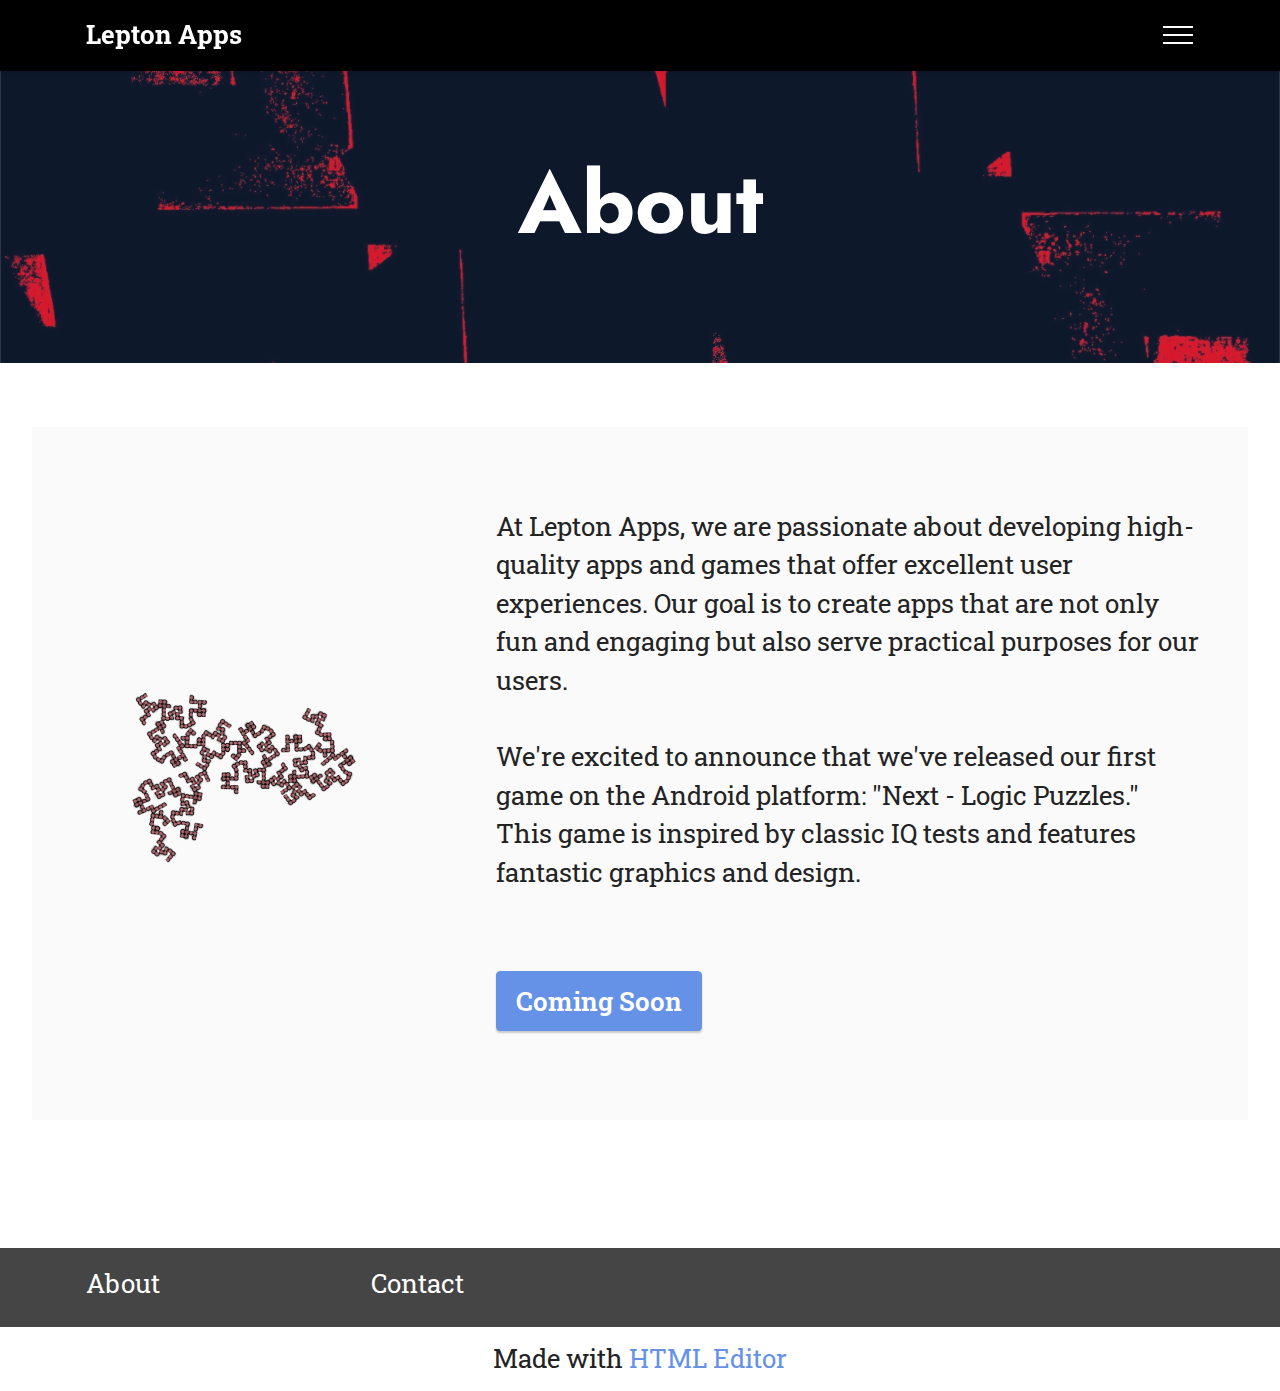
==== about.html @ db744148 "Initial commit" ====
<!DOCTYPE html>
<html  >
<head>
  <!-- Site made with Mobirise Website Builder v5.8.14, https://mobirise.com -->
  <meta charset="UTF-8">
  <meta http-equiv="X-UA-Compatible" content="IE=edge">
  <meta name="generator" content="Mobirise v5.8.14, mobirise.com">
  <meta name="viewport" content="width=device-width, initial-scale=1, minimum-scale=1">
  <link rel="shortcut icon" href="assets/images/logo5.png" type="image/x-icon">
  <meta name="description" content="">
  
  
  <title>About</title>
  <link rel="stylesheet" href="assets/bootstrap/css/bootstrap.min.css">
  <link rel="stylesheet" href="assets/bootstrap/css/bootstrap-grid.min.css">
  <link rel="stylesheet" href="assets/bootstrap/css/bootstrap-reboot.min.css">
  <link rel="stylesheet" href="assets/dropdown/css/style.css">
  <link rel="stylesheet" href="assets/socicon/css/styles.css">
  <link rel="stylesheet" href="assets/theme/css/style.css">
  <link rel="preload" href="https://fonts.googleapis.com/css?family=Jost:100,200,300,400,500,600,700,800,900,100i,200i,300i,400i,500i,600i,700i,800i,900i&display=swap" as="style" onload="this.onload=null;this.rel='stylesheet'">
  <noscript><link rel="stylesheet" href="https://fonts.googleapis.com/css?family=Jost:100,200,300,400,500,600,700,800,900,100i,200i,300i,400i,500i,600i,700i,800i,900i&display=swap"></noscript>
  <link rel="preload" href="https://fonts.googleapis.com/css?family=Roboto+Slab:100,200,300,400,500,600,700,800,900&display=swap" as="style" onload="this.onload=null;this.rel='stylesheet'">
  <noscript><link rel="stylesheet" href="https://fonts.googleapis.com/css?family=Roboto+Slab:100,200,300,400,500,600,700,800,900&display=swap"></noscript>
  <link rel="preload" as="style" href="assets/mobirise/css/mbr-additional.css"><link rel="stylesheet" href="assets/mobirise/css/mbr-additional.css" type="text/css">

  
  
  
</head>
<body>
  
  <section data-bs-version="5.1" class="menu menu3 cid-tK6rEUaPWR" once="menu" id="menu3-18">
    
    <nav class="navbar navbar-dropdown navbar-fixed-top collapsed">
        <div class="container">
            <div class="navbar-brand">
                
                <span class="navbar-caption-wrap"><a class="navbar-caption text-danger display-7" href="index.html">Lepton Apps</a></span>
            </div>
            <button class="navbar-toggler" type="button" data-toggle="collapse" data-bs-toggle="collapse" data-target="#navbarSupportedContent" data-bs-target="#navbarSupportedContent" aria-controls="navbarNavAltMarkup" aria-expanded="false" aria-label="Toggle navigation">
                <div class="hamburger">
                    <span></span>
                    <span></span>
                    <span></span>
                    <span></span>
                </div>
            </button>
            <div class="collapse navbar-collapse" id="navbarSupportedContent">
                <ul class="navbar-nav nav-dropdown nav-right" data-app-modern-menu="true"><li class="nav-item"><a class="nav-link link text-danger display-4" href="about.html">
                            About</a></li>
                    <li class="nav-item"><a class="nav-link link text-danger display-4" href="contact.html">Contact</a></li>
                    <li class="nav-item"><a class="nav-link link text-danger display-4" href="next-logic-puzzles.html">Games</a>
                    </li></ul>
                
                
            </div>
        </div>
    </nav>
</section>

<section data-bs-version="5.1" class="header6 cid-tK5ru2DeaJ" id="header6-a">

    

    
    <div class="mbr-overlay" style="opacity: 0.2; background-color: rgb(68, 121, 217);"></div>

    <div class="align-center container">
        <div class="row justify-content-center">
            <div class="col-12 col-lg-10">
                <h1 class="mbr-section-title mbr-fonts-style mbr-white mb-3 display-1"><strong>About</strong></h1>
                
                
                
            </div>
        </div>
    </div>
</section>

<section data-bs-version="5.1" class="features16 cid-tK5Ajx4sPH" id="features17-f">
    

    
    
    <div class="container-fluid">
        <div class="content-wrapper">
            <div class="row align-items-center">
                <div class="col-12 col-lg-4">
                    <div class="image-wrapper">
                        <img src="assets/images/about.png" alt="Mobirise Website Builder">
                    </div>
                </div>
                <div class="col-12 col-lg">
                    <div class="text-wrapper">
                        
                        <p class="mbr-text mbr-fonts-style mb-4 display-7">At Lepton Apps, we are passionate about developing high-quality apps and games that offer excellent user experiences. Our goal is to create apps that are not only fun and engaging but also serve practical purposes for our users.<br>
<br>We're excited to announce that we've released our first game on the Android platform: "Next - Logic Puzzles." This game is inspired by classic IQ tests and features fantastic graphics and design.<br><br></p>
                        <div class="mbr-section-btn mt-3"><a class="btn btn-primary display-7" href="http://google.com">Coming Soon</a></div>
                    </div>
                </div>
            </div>
        </div>
    </div>
</section>

<section data-bs-version="5.1" class="footer2 cid-tK5YlGeLdi" once="footers" id="footer2-12">

    

    
    
    <div class="container">
        <div class="row mbr-white">
            <div class="col-6 col-md-4 col-lg-3">
                <h5 class="mbr-section-subtitle mbr-fonts-style mb-2 display-7">
                    <strong><a href="about.html" class="text-danger">About</a></strong></h5>
                <ul class="list mbr-fonts-style display-4"></ul>
            </div>
            <div class="col-6 col-md-4 col-lg-3">
                <h5 class="mbr-section-subtitle mbr-fonts-style mb-2 display-7"><strong><a href="contact.html" class="text-danger">Contact</a></strong></h5>
                <ul class="list mbr-fonts-style display-4"></ul>
            </div>
            <div class="col-6 col-md-4 col-lg-3">
                <h5 class="mbr-section-subtitle mbr-fonts-style mb-2 display-7"></h5>
                <ul class="list mbr-fonts-style display-4">
                    <li class="mbr-text item-wrap"><br></li>
                </ul>
            </div>
            <div class="col-6 col-md-4 col-lg-3">
                <h5 class="mbr-section-subtitle mbr-fonts-style mb-2 display-7"></h5>
                <ul class="list mbr-fonts-style display-4"></ul>
            </div>
            
        </div>
    </div>
</section><section class="display-7" style="padding: 0;align-items: center;justify-content: center;flex-wrap: wrap;    align-content: center;display: flex;position: relative;height: 4rem;"><a href="https://mobiri.se/3050733" style="flex: 1 1;height: 4rem;position: absolute;width: 100%;z-index: 1;"><img alt="" style="height: 4rem;" src="[data-uri]"></a><p style="margin: 0;text-align: center;" class="display-7">Made with &#8204;</p><a style="z-index:1" href="https://mobirise.com/html-editor.html">HTML Editor</a></section><script src="assets/bootstrap/js/bootstrap.bundle.min.js"></script>  <script src="assets/smoothscroll/smooth-scroll.js"></script>  <script src="assets/ytplayer/index.js"></script>  <script src="assets/dropdown/js/navbar-dropdown.js"></script>  <script src="assets/theme/js/script.js"></script>  
  
  
</body>
</html>
---- assets/dropdown/css/style.css ----
.navbar-dropdown {
  left: 0;
  padding: 0;
  position: absolute;
  right: 0;
  top: 0;
  transition: all 0.45s ease;
  z-index: 1030;
  background: #282828; }
  .navbar-dropdown .navbar-logo {
    margin-right: 0.8rem;
    transition: margin 0.3s ease-in-out;
    vertical-align: middle; }
    .navbar-dropdown .navbar-logo img {
      height: 3.125rem;
      transition: all 0.3s ease-in-out; }
    .navbar-dropdown .navbar-logo.mbr-iconfont {
      font-size: 3.125rem;
      line-height: 3.125rem; }
  .navbar-dropdown .navbar-caption {
    font-weight: 700;
    white-space: normal;
    vertical-align: -4px;
    line-height: 3.125rem !important; }
    .navbar-dropdown .navbar-caption, .navbar-dropdown .navbar-caption:hover {
      color: inherit;
      text-decoration: none; }
  .navbar-dropdown .mbr-iconfont + .navbar-caption {
    vertical-align: -1px; }
  .navbar-dropdown.navbar-fixed-top {
    position: fixed; }
  .navbar-dropdown .navbar-brand span {
    vertical-align: -4px; }
  .navbar-dropdown.bg-color.transparent {
    background: none; }
  .navbar-dropdown.navbar-short .navbar-brand {
    padding: 0.625rem 0; }
    .navbar-dropdown.navbar-short .navbar-brand span {
      vertical-align: -1px; }
  .navbar-dropdown.navbar-short .navbar-caption {
    line-height: 2.375rem !important;
    vertical-align: -2px; }
  .navbar-dropdown.navbar-short .navbar-logo {
    margin-right: 0.5rem; }
    .navbar-dropdown.navbar-short .navbar-logo img {
      height: 2.375rem; }
    .navbar-dropdown.navbar-short .navbar-logo.mbr-iconfont {
      font-size: 2.375rem;
      line-height: 2.375rem; }
  .navbar-dropdown.navbar-short .mbr-table-cell {
    height: 3.625rem; }
  .navbar-dropdown .navbar-close {
    left: 0.6875rem;
    position: fixed;
    top: 0.75rem;
    z-index: 1000; }
  .navbar-dropdown .hamburger-icon {
    content: "";
    display: inline-block;
    vertical-align: middle;
    width: 16px;
    -webkit-box-shadow: 0 -6px 0 1px #282828,0 0 0 1px #282828,0 6px 0 1px #282828;
    -moz-box-shadow: 0 -6px 0 1px #282828,0 0 0 1px #282828,0 6px 0 1px #282828;
    box-shadow: 0 -6px 0 1px #282828,0 0 0 1px #282828,0 6px 0 1px #282828; }

.dropdown-menu .dropdown-toggle[data-toggle="dropdown-submenu"]::after {
  border-bottom: 0.35em solid transparent;
  border-left: 0.35em solid;
  border-right: 0;
  border-top: 0.35em solid transparent;
  margin-left: 0.3rem; }

.dropdown-menu .dropdown-item:focus {
  outline: 0; }

.nav-dropdown {
  font-size: 0.75rem;
  font-weight: 500;
  height: auto !important; }
  .nav-dropdown .nav-btn {
    padding-left: 1rem; }
  .nav-dropdown .link {
    margin: .667em 1.667em;
    font-weight: 500;
    padding: 0;
    transition: color .2s ease-in-out; }
    .nav-dropdown .link.dropdown-toggle {
      margin-right: 2.583em; }
      .nav-dropdown .link.dropdown-toggle::after {
        margin-left: .25rem;
        border-top: 0.35em solid;
        border-right: 0.35em solid transparent;
        border-left: 0.35em solid transparent;
        border-bottom: 0; }
      .nav-dropdown .link.dropdown-toggle[aria-expanded="true"] {
        margin: 0;
        padding: 0.667em 3.263em  0.667em 1.667em; }
  .nav-dropdown .link::after,
  .nav-dropdown .dropdown-item::after {
    color: inherit; }
  .nav-dropdown .btn {
    font-size: 0.75rem;
    font-weight: 700;
    letter-spacing: 0;
    margin-bottom: 0;
    padding-left: 1.25rem;
    padding-right: 1.25rem; }
  .nav-dropdown .dropdown-menu {
    border-radius: 0;
    border: 0;
    left: 0;
    margin: 0;
    padding-bottom: 1.25rem;
    padding-top: 1.25rem;
    position: relative; }
  .nav-dropdown .dropdown-submenu {
    margin-left: 0.125rem;
    top: 0; }
  .nav-dropdown .dropdown-item {
    font-weight: 500;
    line-height: 2;
    padding: 0.3846em 4.615em 0.3846em 1.5385em;
    position: relative;
    transition: color .2s ease-in-out, background-color .2s ease-in-out; }
    .nav-dropdown .dropdown-item::after {
      margin-top: -0.3077em;
      position: absolute;
      right: 1.1538em;
      top: 50%; }
    .nav-dropdown .dropdown-item:focus, .nav-dropdown .dropdown-item:hover {
      background: none; }

@media (max-width: 767px) {
  .nav-dropdown.navbar-toggleable-sm {
    bottom: 0;
    display: none;
    left: 0;
    overflow-x: hidden;
    position: fixed;
    top: 0;
    transform: translateX(-100%);
    -ms-transform: translateX(-100%);
    -webkit-transform: translateX(-100%);
    width: 18.75rem;
    z-index: 999; } }
.nav-dropdown.navbar-toggleable-xl {
  bottom: 0;
  display: none;
  left: 0;
  overflow-x: hidden;
  position: fixed;
  top: 0;
  transform: translateX(-100%);
  -ms-transform: translateX(-100%);
  -webkit-transform: translateX(-100%);
  width: 18.75rem;
  z-index: 999; }

.nav-dropdown-sm {
  display: block !important;
  overflow-x: hidden;
  overflow: auto;
  padding-top: 3.875rem; }
  .nav-dropdown-sm::after {
    content: "";
    display: block;
    height: 3rem;
    width: 100%; }
  .nav-dropdown-sm.collapse.in ~ .navbar-close {
    display: block !important; }
  .nav-dropdown-sm.collapsing, .nav-dropdown-sm.collapse.in {
    transform: translateX(0);
    -ms-transform: translateX(0);
    -webkit-transform: translateX(0);
    transition: all 0.25s ease-out;
    -webkit-transition: all 0.25s ease-out;
    background: #282828; }
  .nav-dropdown-sm.collapsing[aria-expanded="false"] {
    transform: translateX(-100%);
    -ms-transform: translateX(-100%);
    -webkit-transform: translateX(-100%); }
  .nav-dropdown-sm .nav-item {
    display: block;
    margin-left: 0 !important;
    padding-left: 0; }
  .nav-dropdown-sm .link,
  .nav-dropdown-sm .dropdown-item {
    border-top: 1px dotted rgba(255, 255, 255, 0.1);
    font-size: 0.8125rem;
    line-height: 1.6;
    margin: 0 !important;
    padding: 0.875rem 2.4rem 0.875rem 1.5625rem !important;
    position: relative;
    white-space: normal; }
    .nav-dropdown-sm .link:focus, .nav-dropdown-sm .link:hover,
    .nav-dropdown-sm .dropdown-item:focus,
    .nav-dropdown-sm .dropdown-item:hover {
      background: rgba(0, 0, 0, 0.2) !important;
      color: #c0a375; }
  .nav-dropdown-sm .nav-btn {
    position: relative;
    padding: 1.5625rem 1.5625rem 0 1.5625rem; }
    .nav-dropdown-sm .nav-btn::before {
      border-top: 1px dotted rgba(255, 255, 255, 0.1);
      content: "";
      left: 0;
      position: absolute;
      top: 0;
      width: 100%; }
    .nav-dropdown-sm .nav-btn + .nav-btn {
      padding-top: 0.625rem; }
      .nav-dropdown-sm .nav-btn + .nav-btn::before {
        display: none; }
  .nav-dropdown-sm .btn {
    padding: 0.625rem 0; }
  .nav-dropdown-sm .dropdown-toggle[data-toggle="dropdown-submenu"]::after {
    margin-left: .25rem;
    border-top: 0.35em solid;
    border-right: 0.35em solid transparent;
    border-left: 0.35em solid transparent;
    border-bottom: 0; }
  .nav-dropdown-sm .dropdown-toggle[data-toggle="dropdown-submenu"][aria-expanded="true"]::after {
    border-top: 0;
    border-right: 0.35em solid transparent;
    border-left: 0.35em solid transparent;
    border-bottom: 0.35em solid; }
  .nav-dropdown-sm .dropdown-menu {
    margin: 0;
    padding: 0;
    position: relative;
    top: 0;
    left: 0;
    width: 100%;
    border: 0;
    float: none;
    border-radius: 0;
    background: none; }
  .nav-dropdown-sm .dropdown-submenu {
    left: 100%;
    margin-left: 0.125rem;
    margin-top: -1.25rem;
    top: 0; }

.navbar-toggleable-sm .nav-dropdown .dropdown-menu {
  position: absolute; }

.navbar-toggleable-sm .nav-dropdown .dropdown-submenu {
  left: 100%;
  margin-left: 0.125rem;
  margin-top: -1.25rem;
  top: 0; }

.navbar-toggleable-sm.opened .nav-dropdown .dropdown-menu {
  position: relative; }

.navbar-toggleable-sm.opened .nav-dropdown .dropdown-submenu {
  left: 0;
  margin-left: 00rem;
  margin-top: 0rem;
  top: 0; }

.is-builder .nav-dropdown.collapsing {
  transition: none !important; }
---- assets/socicon/css/styles.css ----
@charset "UTF-8";

@font-face {
  font-family: 'Socicon';
  src:  url('../fonts/socicon.eot');
  src:  url('../fonts/socicon.eot?#iefix') format('embedded-opentype'),
    url('../fonts/socicon.woff2') format('woff2'),
    url('../fonts/socicon.ttf') format('truetype'),
    url('../fonts/socicon.woff') format('woff'),
    url('../fonts/socicon.svg#socicon') format('svg');
  font-weight: normal;
  font-style: normal;
  font-display: swap;
}

[data-icon]:before {
  font-family: "socicon" !important;
  content: attr(data-icon);
  font-style: normal !important;
  font-weight: normal !important;
  font-variant: normal !important;
  text-transform: none !important;
  speak: none;
  line-height: 1;
  -webkit-font-smoothing: antialiased;
  -moz-osx-font-smoothing: grayscale;
}

[class^="socicon-"], [class*=" socicon-"] {
  /* use !important to prevent issues with browser extensions that change fonts */
  font-family: 'Socicon' !important;
  speak: none;
  font-style: normal;
  font-weight: normal;
  font-variant: normal;
  text-transform: none;
  line-height: 1;

  /* Better Font Rendering =========== */
  -webkit-font-smoothing: antialiased;
  -moz-osx-font-smoothing: grayscale;
}

.socicon-eitaa:before {
  content: "\e97c";
}
.socicon-soroush:before {
  content: "\e97d";
}
.socicon-bale:before {
  content: "\e97e";
}
.socicon-zazzle:before {
  content: "\e97b";
}
.socicon-society6:before {
  content: "\e97a";
}
.socicon-redbubble:before {
  content: "\e979";
}
.socicon-avvo:before {
  content: "\e978";
}
.socicon-stitcher:before {
  content: "\e977";
}
.socicon-googlehangouts:before {
  content: "\e974";
}
.socicon-dlive:before {
  content: "\e975";
}
.socicon-vsco:before {
  content: "\e976";
}
.socicon-flipboard:before {
  content: "\e973";
}
.socicon-ubuntu:before {
  content: "\e958";
}
.socicon-artstation:before {
  content: "\e959";
}
.socicon-invision:before {
  content: "\e95a";
}
.socicon-torial:before {
  content: "\e95b";
}
.socicon-collectorz:before {
  content: "\e95c";
}
.socicon-seenthis:before {
  content: "\e95d";
}
.socicon-googleplaymusic:before {
  content: "\e95e";
}
.socicon-debian:before {
  content: "\e95f";
}
.socicon-filmfreeway:before {
  content: "\e960";
}
.socicon-gnome:before {
  content: "\e961";
}
.socicon-itchio:before {
  content: "\e962";
}
.socicon-jamendo:before {
  content: "\e963";
}
.socicon-mix:before {
  content: "\e964";
}
.socicon-sharepoint:before {
  content: "\e965";
}
.socicon-tinder:before {
  content: "\e966";
}
.socicon-windguru:before {
  content: "\e967";
}
.socicon-cdbaby:before {
  content: "\e968";
}
.socicon-elementaryos:before {
  content: "\e969";
}
.socicon-stage32:before {
  content: "\e96a";
}
.socicon-tiktok:before {
  content: "\e96b";
}
.socicon-gitter:before {
  content: "\e96c";
}
.socicon-letterboxd:before {
  content: "\e96d";
}
.socicon-threema:before {
  content: "\e96e";
}
.socicon-splice:before {
  content: "\e96f";
}
.socicon-metapop:before {
  content: "\e970";
}
.socicon-naver:before {
  content: "\e971";
}
.socicon-remote:before {
  content: "\e972";
}
.socicon-internet:before {
  content: "\e957";
}
.socicon-moddb:before {
  content: "\e94b";
}
.socicon-indiedb:before {
  content: "\e94c";
}
.socicon-traxsource:before {
  content: "\e94d";
}
.socicon-gamefor:before {
  content: "\e94e";
}
.socicon-pixiv:before {
  content: "\e94f";
}
.socicon-myanimelist:before {
  content: "\e950";
}
.socicon-blackberry:before {
  content: "\e951";
}
.socicon-wickr:before {
  content: "\e952";
}
.socicon-spip:before {
  content: "\e953";
}
.socicon-napster:before {
  content: "\e954";
}
.socicon-beatport:before {
  content: "\e955";
}
.socicon-hackerone:before {
  content: "\e956";
}
.socicon-hackernews:before {
  content: "\e946";
}
.socicon-smashwords:before {
  content: "\e947";
}
.socicon-kobo:before {
  content: "\e948";
}
.socicon-bookbub:before {
  content: "\e949";
}
.socicon-mailru:before {
  content: "\e94a";
}
.socicon-gitlab:before {
  content: "\e945";
}
.socicon-instructables:before {
  content: "\e944";
}
.socicon-portfolio:before {
  content: "\e943";
}
.socicon-codered:before {
  content: "\e940";
}
.socicon-origin:before {
  content: "\e941";
}
.socicon-nextdoor:before {
  content: "\e942";
}
.socicon-udemy:before {
  content: "\e93f";
}
.socicon-livemaster:before {
  content: "\e93e";
}
.socicon-crunchbase:before {
  content: "\e93b";
}
.socicon-homefy:before {
  content: "\e93c";
}
.socicon-calendly:before {
  content: "\e93d";
}
.socicon-realtor:before {
  content: "\e90f";
}
.socicon-tidal:before {
  content: "\e910";
}
.socicon-qobuz:before {
  content: "\e911";
}
.socicon-natgeo:before {
  content: "\e912";
}
.socicon-mastodon:before {
  content: "\e913";
}
.socicon-unsplash:before {
  content: "\e914";
}
.socicon-homeadvisor:before {
  content: "\e915";
}
.socicon-angieslist:before {
  content: "\e916";
}
.socicon-codepen:before {
  content: "\e917";
}
.socicon-slack:before {
  content: "\e918";
}
.socicon-openaigym:before {
  content: "\e919";
}
.socicon-logmein:before {
  content: "\e91a";
}
.socicon-fiverr:before {
  content: "\e91b";
}
.socicon-gotomeeting:before {
  content: "\e91c";
}
.socicon-aliexpress:before {
  content: "\e91d";
}
.socicon-guru:before {
  content: "\e91e";
}
.socicon-appstore:before {
  content: "\e91f";
}
.socicon-homes:before {
  content: "\e920";
}
.socicon-zoom:before {
  content: "\e921";
}
.socicon-alibaba:before {
  content: "\e922";
}
.socicon-craigslist:before {
  content: "\e923";
}
.socicon-wix:before {
  content: "\e924";
}
.socicon-redfin:before {
  content: "\e925";
}
.socicon-googlecalendar:before {
  content: "\e926";
}
.socicon-shopify:before {
  content: "\e927";
}
.socicon-freelancer:before {
  content: "\e928";
}
.socicon-seedrs:before {
  content: "\e929";
}
.socicon-bing:before {
  content: "\e92a";
}
.socicon-doodle:before {
  content: "\e92b";
}
.socicon-bonanza:before {
  content: "\e92c";
}
.socicon-squarespace:before {
  content: "\e92d";
}
.socicon-toptal:before {
  content: "\e92e";
}
.socicon-gust:before {
  content: "\e92f";
}
.socicon-ask:before {
  content: "\e930";
}
.socicon-trulia:before {
  content: "\e931";
}
.socicon-loomly:before {
  content: "\e932";
}
.socicon-ghost:before {
  content: "\e933";
}
.socicon-upwork:before {
  content: "\e934";
}
.socicon-fundable:before {
  content: "\e935";
}
.socicon-booking:before {
  content: "\e936";
}
.socicon-googlemaps:before {
  content: "\e937";
}
.socicon-zillow:before {
  content: "\e938";
}
.socicon-niconico:before {
  content: "\e939";
}
.socicon-toneden:before {
  content: "\e93a";
}
.socicon-augment:before {
  content: "\e908";
}
.socicon-bitbucket:before {
  content: "\e909";
}
.socicon-fyuse:before {
  content: "\e90a";
}
.socicon-yt-gaming:before {
  content: "\e90b";
}
.socicon-sketchfab:before {
  content: "\e90c";
}
.socicon-mobcrush:before {
  content: "\e90d";
}
.socicon-microsoft:before {
  content: "\e90e";
}
.socicon-pandora:before {
  content: "\e907";
}
.socicon-messenger:before {
  content: "\e906";
}
.socicon-gamewisp:before {
  content: "\e905";
}
.socicon-bloglovin:before {
  content: "\e904";
}
.socicon-tunein:before {
  content: "\e903";
}
.socicon-gamejolt:before {
  content: "\e901";
}
.socicon-trello:before {
  content: "\e902";
}
.socicon-spreadshirt:before {
  content: "\e900";
}
.socicon-500px:before {
  content: "\e000";
}
.socicon-8tracks:before {
  content: "\e001";
}
.socicon-airbnb:before {
  content: "\e002";
}
.socicon-alliance:before {
  content: "\e003";
}
.socicon-amazon:before {
  content: "\e004";
}
.socicon-amplement:before {
  content: "\e005";
}
.socicon-android:before {
  content: "\e006";
}
.socicon-angellist:before {
  content: "\e007";
}
.socicon-apple:before {
  content: "\e008";
}
.socicon-appnet:before {
  content: "\e009";
}
.socicon-baidu:before {
  content: "\e00a";
}
.socicon-bandcamp:before {
  content: "\e00b";
}
.socicon-battlenet:before {
  content: "\e00c";
}
.socicon-mixer:before {
  content: "\e00d";
}
.socicon-bebee:before {
  content: "\e00e";
}
.socicon-bebo:before {
  content: "\e00f";
}
.socicon-behance:before {
  content: "\e010";
}
.socicon-blizzard:before {
  content: "\e011";
}
.socicon-blogger:before {
  content: "\e012";
}
.socicon-buffer:before {
  content: "\e013";
}
.socicon-chrome:before {
  content: "\e014";
}
.socicon-coderwall:before {
  content: "\e015";
}
.socicon-curse:before {
  content: "\e016";
}
.socicon-dailymotion:before {
  content: "\e017";
}
.socicon-deezer:before {
  content: "\e018";
}
.socicon-delicious:before {
  content: "\e019";
}
.socicon-deviantart:before {
  content: "\e01a";
}
.socicon-diablo:before {
  content: "\e01b";
}
.socicon-digg:before {
  content: "\e01c";
}
.socicon-discord:before {
  content: "\e01d";
}
.socicon-disqus:before {
  content: "\e01e";
}
.socicon-douban:before {
  content: "\e01f";
}
.socicon-draugiem:before {
  content: "\e020";
}
.socicon-dribbble:before {
  content: "\e021";
}
.socicon-drupal:before {
  content: "\e022";
}
.socicon-ebay:before {
  content: "\e023";
}
.socicon-ello:before {
  content: "\e024";
}
.socicon-endomodo:before {
  content: "\e025";
}
.socicon-envato:before {
  content: "\e026";
}
.socicon-etsy:before {
  content: "\e027";
}
.socicon-facebook:before {
  content: "\e028";
}
.socicon-feedburner:before {
  content: "\e029";
}
.socicon-filmweb:before {
  content: "\e02a";
}
.socicon-firefox:before {
  content: "\e02b";
}
.socicon-flattr:before {
  content: "\e02c";
}
.socicon-flickr:before {
  content: "\e02d";
}
.socicon-formulr:before {
  content: "\e02e";
}
.socicon-forrst:before {
  content: "\e02f";
}
.socicon-foursquare:before {
  content: "\e030";
}
.socicon-friendfeed:before {
  content: "\e031";
}
.socicon-github:before {
  content: "\e032";
}
.socicon-goodreads:before {
  content: "\e033";
}
.socicon-google:before {
  content: "\e034";
}
.socicon-googlescholar:before {
  content: "\e035";
}
.socicon-googlegroups:before {
  content: "\e036";
}
.socicon-googlephotos:before {
  content: "\e037";
}
.socicon-googleplus:before {
  content: "\e038";
}
.socicon-grooveshark:before {
  content: "\e039";
}
.socicon-hackerrank:before {
  content: "\e03a";
}
.socicon-hearthstone:before {
  content: "\e03b";
}
.socicon-hellocoton:before {
  content: "\e03c";
}
.socicon-heroes:before {
  content: "\e03d";
}
.socicon-smashcast:before {
  content: "\e03e";
}
.socicon-horde:before {
  content: "\e03f";
}
.socicon-houzz:before {
  content: "\e040";
}
.socicon-icq:before {
  content: "\e041";
}
.socicon-identica:before {
  content: "\e042";
}
.socicon-imdb:before {
  content: "\e043";
}
.socicon-instagram:before {
  content: "\e044";
}
.socicon-issuu:before {
  content: "\e045";
}
.socicon-istock:before {
  content: "\e046";
}
.socicon-itunes:before {
  content: "\e047";
}
.socicon-keybase:before {
  content: "\e048";
}
.socicon-lanyrd:before {
  content: "\e049";
}
.socicon-lastfm:before {
  content: "\e04a";
}
.socicon-line:before {
  content: "\e04b";
}
.socicon-linkedin:before {
  content: "\e04c";
}
.socicon-livejournal:before {
  content: "\e04d";
}
.socicon-lyft:before {
  content: "\e04e";
}
.socicon-macos:before {
  content: "\e04f";
}
.socicon-mail:before {
  content: "\e050";
}
.socicon-medium:before {
  content: "\e051";
}
.socicon-meetup:before {
  content: "\e052";
}
.socicon-mixcloud:before {
  content: "\e053";
}
.socicon-modelmayhem:before {
  content: "\e054";
}
.socicon-mumble:before {
  content: "\e055";
}
.socicon-myspace:before {
  content: "\e056";
}
.socicon-newsvine:before {
  content: "\e057";
}
.socicon-nintendo:before {
  content: "\e058";
}
.socicon-npm:before {
  content: "\e059";
}
.socicon-odnoklassniki:before {
  content: "\e05a";
}
.socicon-openid:before {
  content: "\e05b";
}
.socicon-opera:before {
  content: "\e05c";
}
.socicon-outlook:before {
  content: "\e05d";
}
.socicon-overwatch:before {
  content: "\e05e";
}
.socicon-patreon:before {
  content: "\e05f";
}
.socicon-paypal:before {
  content: "\e060";
}
.socicon-periscope:before {
  content: "\e061";
}
.socicon-persona:before {
  content: "\e062";
}
.socicon-pinterest:before {
  content: "\e063";
}
.socicon-play:before {
  content: "\e064";
}
.socicon-player:before {
  content: "\e065";
}
.socicon-playstation:before {
  content: "\e066";
}
.socicon-pocket:before {
  content: "\e067";
}
.socicon-qq:before {
  content: "\e068";
}
.socicon-quora:before {
  content: "\e069";
}
.socicon-raidcall:before {
  content: "\e06a";
}
.socicon-ravelry:before {
  content: "\e06b";
}
.socicon-reddit:before {
  content: "\e06c";
}
.socicon-renren:before {
  content: "\e06d";
}
.socicon-researchgate:before {
  content: "\e06e";
}
.socicon-residentadvisor:before {
  content: "\e06f";
}
.socicon-reverbnation:before {
  content: "\e070";
}
.socicon-rss:before {
  content: "\e071";
}
.socicon-sharethis:before {
  content: "\e072";
}
.socicon-skype:before {
  content: "\e073";
}
.socicon-slideshare:before {
  content: "\e074";
}
.socicon-smugmug:before {
  content: "\e075";
}
.socicon-snapchat:before {
  content: "\e076";
}
.socicon-songkick:before {
  content: "\e077";
}
.socicon-soundcloud:before {
  content: "\e078";
}
.socicon-spotify:before {
  content: "\e079";
}
.socicon-stackexchange:before {
  content: "\e07a";
}
.socicon-stackoverflow:before {
  content: "\e07b";
}
.socicon-starcraft:before {
  content: "\e07c";
}
.socicon-stayfriends:before {
  content: "\e07d";
}
.socicon-steam:before {
  content: "\e07e";
}
.socicon-storehouse:before {
  content: "\e07f";
}
.socicon-strava:before {
  content: "\e080";
}
.socicon-streamjar:before {
  content: "\e081";
}
.socicon-stumbleupon:before {
  content: "\e082";
}
.socicon-swarm:before {
  content: "\e083";
}
.socicon-teamspeak:before {
  content: "\e084";
}
.socicon-teamviewer:before {
  content: "\e085";
}
.socicon-technorati:before {
  content: "\e086";
}
.socicon-telegram:before {
  content: "\e087";
}
.socicon-tripadvisor:before {
  content: "\e088";
}
.socicon-tripit:before {
  content: "\e089";
}
.socicon-triplej:before {
  content: "\e08a";
}
.socicon-tumblr:before {
  content: "\e08b";
}
.socicon-twitch:before {
  content: "\e08c";
}
.socicon-twitter:before {
  content: "\e08d";
}
.socicon-uber:before {
  content: "\e08e";
}
.socicon-ventrilo:before {
  content: "\e08f";
}
.socicon-viadeo:before {
  content: "\e090";
}
.socicon-viber:before {
  content: "\e091";
}
.socicon-viewbug:before {
  content: "\e092";
}
.socicon-vimeo:before {
  content: "\e093";
}
.socicon-vine:before {
  content: "\e094";
}
.socicon-vkontakte:before {
  content: "\e095";
}
.socicon-warcraft:before {
  content: "\e096";
}
.socicon-wechat:before {
  content: "\e097";
}
.socicon-weibo:before {
  content: "\e098";
}
.socicon-whatsapp:before {
  content: "\e099";
}
.socicon-wikipedia:before {
  content: "\e09a";
}
.socicon-windows:before {
  content: "\e09b";
}
.socicon-wordpress:before {
  content: "\e09c";
}
.socicon-wykop:before {
  content: "\e09d";
}
.socicon-xbox:before {
  content: "\e09e";
}
.socicon-xing:before {
  content: "\e09f";
}
.socicon-yahoo:before {
  content: "\e0a0";
}
.socicon-yammer:before {
  content: "\e0a1";
}
.socicon-yandex:before {
  content: "\e0a2";
}
.socicon-yelp:before {
  content: "\e0a3";
}
.socicon-younow:before {
  content: "\e0a4";
}
.socicon-youtube:before {
  content: "\e0a5";
}
.socicon-zapier:before {
  content: "\e0a6";
}
.socicon-zerply:before {
  content: "\e0a7";
}
.socicon-zomato:before {
  content: "\e0a8";
}
.socicon-zynga:before {
  content: "\e0a9";
}
---- assets/theme/css/style.css ----
@charset "UTF-8";
section {
  background-color: #ffffff;
}

body {
  font-style: normal;
  line-height: 1.5;
  font-weight: 400;
  color: #232323;
  position: relative;
}

button {
  background-color: transparent;
  border-color: transparent;
}

section,
.container,
.container-fluid {
  position: relative;
  word-wrap: break-word;
}

a.mbr-iconfont:hover {
  text-decoration: none;
}

.article .lead p,
.article .lead ul,
.article .lead ol,
.article .lead pre,
.article .lead blockquote {
  margin-bottom: 0;
}

a {
  font-style: normal;
  font-weight: 400;
  cursor: pointer;
}
a, a:hover {
  text-decoration: none;
}

.mbr-section-title {
  font-style: normal;
  line-height: 1.3;
}

.mbr-section-subtitle {
  line-height: 1.3;
}

.mbr-text {
  font-style: normal;
  line-height: 1.7;
}

h1,
h2,
h3,
h4,
h5,
h6,
.display-1,
.display-2,
.display-4,
.display-5,
.display-7,
span,
p,
a {
  line-height: 1;
  word-break: break-word;
  word-wrap: break-word;
  font-weight: 400;
}

b,
strong {
  font-weight: bold;
}

input:-webkit-autofill, input:-webkit-autofill:hover, input:-webkit-autofill:focus, input:-webkit-autofill:active {
  transition-delay: 9999s;
  -webkit-transition-property: background-color, color;
  transition-property: background-color, color;
}

textarea[type=hidden] {
  display: none;
}

section {
  background-position: 50% 50%;
  background-repeat: no-repeat;
  background-size: cover;
}
section .mbr-background-video,
section .mbr-background-video-preview {
  position: absolute;
  bottom: 0;
  left: 0;
  right: 0;
  top: 0;
}

.hidden {
  visibility: hidden;
}

.mbr-z-index20 {
  z-index: 20;
}

/*! Base colors */
.mbr-white {
  color: #ffffff;
}

.mbr-black {
  color: #111111;
}

.mbr-bg-white {
  background-color: #ffffff;
}

.mbr-bg-black {
  background-color: #000000;
}

/*! Text-aligns */
.align-left {
  text-align: left;
}

.align-center {
  text-align: center;
}

.align-right {
  text-align: right;
}

/*! Font-weight  */
.mbr-light {
  font-weight: 300;
}

.mbr-regular {
  font-weight: 400;
}

.mbr-semibold {
  font-weight: 500;
}

.mbr-bold {
  font-weight: 700;
}

/*! Media  */
.media-content {
  flex-basis: 100%;
}

.media-container-row {
  display: flex;
  flex-direction: row;
  flex-wrap: wrap;
  justify-content: center;
  align-content: center;
  align-items: start;
}
.media-container-row .media-size-item {
  width: 400px;
}

.media-container-column {
  display: flex;
  flex-direction: column;
  flex-wrap: wrap;
  justify-content: center;
  align-content: center;
  align-items: stretch;
}
.media-container-column > * {
  width: 100%;
}

@media (min-width: 992px) {
  .media-container-row {
    flex-wrap: nowrap;
  }
}
figure {
  margin-bottom: 0;
  overflow: hidden;
}

figure[mbr-media-size] {
  transition: width 0.1s;
}

img,
iframe {
  display: block;
  width: 100%;
}

.card {
  background-color: transparent;
  border: none;
}

.card-box {
  width: 100%;
}

.card-img {
  text-align: center;
  flex-shrink: 0;
  -webkit-flex-shrink: 0;
}

.media {
  max-width: 100%;
  margin: 0 auto;
}

.mbr-figure {
  align-self: center;
}

.media-container > div {
  max-width: 100%;
}

.mbr-figure img,
.card-img img {
  width: 100%;
}

@media (max-width: 991px) {
  .media-size-item {
    width: auto !important;
  }

  .media {
    width: auto;
  }

  .mbr-figure {
    width: 100% !important;
  }
}
/*! Buttons */
.mbr-section-btn {
  margin-left: -0.6rem;
  margin-right: -0.6rem;
  font-size: 0;
}

.btn {
  font-weight: 600;
  border-width: 1px;
  font-style: normal;
  margin: 0.6rem 0.6rem;
  white-space: normal;
  transition: all 0.2s ease-in-out;
  display: inline-flex;
  align-items: center;
  justify-content: center;
  word-break: break-word;
}

.btn-sm {
  font-weight: 600;
  letter-spacing: 0px;
  transition: all 0.3s ease-in-out;
}

.btn-md {
  font-weight: 600;
  letter-spacing: 0px;
  transition: all 0.3s ease-in-out;
}

.btn-lg {
  font-weight: 600;
  letter-spacing: 0px;
  transition: all 0.3s ease-in-out;
}

.btn-form {
  margin: 0;
}
.btn-form:hover {
  cursor: pointer;
}

nav .mbr-section-btn {
  margin-left: 0rem;
  margin-right: 0rem;
}

/*! Btn icon margin */
.btn .mbr-iconfont,
.btn.btn-sm .mbr-iconfont {
  order: 1;
  cursor: pointer;
  margin-left: 0.5rem;
  vertical-align: sub;
}

.btn.btn-md .mbr-iconfont,
.btn.btn-md .mbr-iconfont {
  margin-left: 0.8rem;
}

.mbr-regular {
  font-weight: 400;
}

.mbr-semibold {
  font-weight: 500;
}

.mbr-bold {
  font-weight: 700;
}

[type=submit] {
  -webkit-appearance: none;
}

/*! Full-screen */
.mbr-fullscreen .mbr-overlay {
  min-height: 100vh;
}

.mbr-fullscreen {
  display: flex;
  display: -moz-flex;
  display: -ms-flex;
  display: -o-flex;
  align-items: center;
  min-height: 100vh;
  padding-top: 3rem;
  padding-bottom: 3rem;
}

/*! Map */
.map {
  height: 25rem;
  position: relative;
}
.map iframe {
  width: 100%;
  height: 100%;
}

/*! Scroll to top arrow */
.mbr-arrow-up {
  bottom: 25px;
  right: 90px;
  position: fixed;
  text-align: right;
  z-index: 5000;
  color: #ffffff;
  font-size: 22px;
}

.mbr-arrow-up a {
  background: rgba(0, 0, 0, 0.2);
  border-radius: 50%;
  color: #fff;
  display: inline-block;
  height: 60px;
  width: 60px;
  border: 2px solid #fff;
  outline-style: none !important;
  position: relative;
  text-decoration: none;
  transition: all 0.3s ease-in-out;
  cursor: pointer;
  text-align: center;
}
.mbr-arrow-up a:hover {
  background-color: rgba(0, 0, 0, 0.4);
}
.mbr-arrow-up a i {
  line-height: 60px;
}

.mbr-arrow-up-icon {
  display: block;
  color: #fff;
}

.mbr-arrow-up-icon::before {
  content: "›";
  display: inline-block;
  font-family: serif;
  font-size: 22px;
  line-height: 1;
  font-style: normal;
  position: relative;
  top: 6px;
  left: -4px;
  transform: rotate(-90deg);
}

/*! Arrow Down */
.mbr-arrow {
  position: absolute;
  bottom: 45px;
  left: 50%;
  width: 60px;
  height: 60px;
  cursor: pointer;
  background-color: rgba(80, 80, 80, 0.5);
  border-radius: 50%;
  transform: translateX(-50%);
}
@media (max-width: 767px) {
  .mbr-arrow {
    display: none;
  }
}
.mbr-arrow > a {
  display: inline-block;
  text-decoration: none;
  outline-style: none;
  -webkit-animation: arrowdown 1.7s ease-in-out infinite;
          animation: arrowdown 1.7s ease-in-out infinite;
  color: #ffffff;
}
.mbr-arrow > a > i {
  position: absolute;
  top: -2px;
  left: 15px;
  font-size: 2rem;
}

#scrollToTop a i::before {
  content: "";
  position: absolute;
  display: block;
  border-bottom: 2.5px solid #fff;
  border-left: 2.5px solid #fff;
  width: 27.8%;
  height: 27.8%;
  left: 50%;
  top: 51%;
  transform: translateY(-30%) translateX(-50%) rotate(135deg);
}

@keyframes arrowdown {
  0% {
    transform: translateY(0px);
  }
  50% {
    transform: translateY(-5px);
  }
  100% {
    transform: translateY(0px);
  }
}
@-webkit-keyframes arrowdown {
  0% {
    transform: translateY(0px);
  }
  50% {
    transform: translateY(-5px);
  }
  100% {
    transform: translateY(0px);
  }
}
@media (max-width: 500px) {
  .mbr-arrow-up {
    left: 0;
    right: 0;
    text-align: center;
  }
}
/*Gradients animation*/
@keyframes gradient-animation {
  from {
    background-position: 0% 100%;
    -webkit-animation-timing-function: ease-in-out;
            animation-timing-function: ease-in-out;
  }
  to {
    background-position: 100% 0%;
    -webkit-animation-timing-function: ease-in-out;
            animation-timing-function: ease-in-out;
  }
}
@-webkit-keyframes gradient-animation {
  from {
    background-position: 0% 100%;
    -webkit-animation-timing-function: ease-in-out;
            animation-timing-function: ease-in-out;
  }
  to {
    background-position: 100% 0%;
    -webkit-animation-timing-function: ease-in-out;
            animation-timing-function: ease-in-out;
  }
}
.bg-gradient {
  background-size: 200% 200%;
  animation: gradient-animation 5s infinite alternate;
  -webkit-animation: gradient-animation 5s infinite alternate;
}

.menu .navbar-brand {
  display: -webkit-flex;
}
.menu .navbar-brand span {
  display: flex;
  display: -webkit-flex;
}
.menu .navbar-brand .navbar-caption-wrap {
  display: -webkit-flex;
}
.menu .navbar-brand .navbar-logo img {
  display: -webkit-flex;
  width: auto;
}
@media (min-width: 768px) and (max-width: 991px) {
  .menu .navbar-toggleable-sm .navbar-nav {
    display: -ms-flexbox;
  }
}
@media (max-width: 991px) {
  .menu .navbar-collapse {
    max-height: 93.5vh;
  }
  .menu .navbar-collapse.show {
    overflow: auto;
  }
}
@media (min-width: 992px) {
  .menu .navbar-nav.nav-dropdown {
    display: -webkit-flex;
  }
  .menu .navbar-toggleable-sm .navbar-collapse {
    display: -webkit-flex !important;
  }
  .menu .collapsed .navbar-collapse {
    max-height: 93.5vh;
  }
  .menu .collapsed .navbar-collapse.show {
    overflow: auto;
  }
}
@media (max-width: 767px) {
  .menu .navbar-collapse {
    max-height: 80vh;
  }
}

.nav-link .mbr-iconfont {
  margin-right: 0.5rem;
}

.navbar {
  display: -webkit-flex;
  -webkit-flex-wrap: wrap;
  -webkit-align-items: center;
  -webkit-justify-content: space-between;
}

.navbar-collapse {
  -webkit-flex-basis: 100%;
  -webkit-flex-grow: 1;
  -webkit-align-items: center;
}

.nav-dropdown .link {
  padding: 0.667em 1.667em !important;
  margin: 0 !important;
}

.nav {
  display: -webkit-flex;
  -webkit-flex-wrap: wrap;
}

.row {
  display: -webkit-flex;
  -webkit-flex-wrap: wrap;
}

.justify-content-center {
  -webkit-justify-content: center;
}

.form-inline {
  display: -webkit-flex;
}

.card-wrapper {
  -webkit-flex: 1;
}

.carousel-control {
  z-index: 10;
  display: -webkit-flex;
}

.carousel-controls {
  display: -webkit-flex;
}

.media {
  display: -webkit-flex;
}

.form-group:focus {
  outline: none;
}

.jq-selectbox__select {
  padding: 7px 0;
  position: relative;
}

.jq-selectbox__dropdown {
  overflow: hidden;
  border-radius: 10px;
  position: absolute;
  top: 100%;
  left: 0 !important;
  width: 100% !important;
}

.jq-selectbox__trigger-arrow {
  right: 0;
  transform: translateY(-50%);
}

.jq-selectbox li {
  padding: 1.07em 0.5em;
}

input[type=range] {
  padding-left: 0 !important;
  padding-right: 0 !important;
}

.modal-dialog,
.modal-content {
  height: 100%;
}

.modal-dialog .carousel-inner {
  height: calc(100vh - 1.75rem);
}
@media (max-width: 575px) {
  .modal-dialog .carousel-inner {
    height: calc(100vh - 1rem);
  }
}

.carousel-item {
  text-align: center;
}

.carousel-item img {
  margin: auto;
}

.navbar-toggler {
  align-self: flex-start;
  padding: 0.25rem 0.75rem;
  font-size: 1.25rem;
  line-height: 1;
  background: transparent;
  border: 1px solid transparent;
  border-radius: 0.25rem;
}

.navbar-toggler:focus,
.navbar-toggler:hover {
  text-decoration: none;
  box-shadow: none;
}

.navbar-toggler-icon {
  display: inline-block;
  width: 1.5em;
  height: 1.5em;
  vertical-align: middle;
  content: "";
  background: no-repeat center center;
  background-size: 100% 100%;
}

.navbar-toggler-left {
  position: absolute;
  left: 1rem;
}

.navbar-toggler-right {
  position: absolute;
  right: 1rem;
}

.card-img {
  width: auto;
}

.menu .navbar.collapsed:not(.beta-menu) {
  flex-direction: column;
}

.carousel-item.active,
.carousel-item-next,
.carousel-item-prev {
  display: flex;
}

.note-air-layout .dropup .dropdown-menu,
.note-air-layout .navbar-fixed-bottom .dropdown .dropdown-menu {
  bottom: initial !important;
}

html,
body {
  height: auto;
  min-height: 100vh;
}

.dropup .dropdown-toggle::after {
  display: none;
}

.form-asterisk {
  font-family: initial;
  position: absolute;
  top: -2px;
  font-weight: normal;
}

.form-control-label {
  position: relative;
  cursor: pointer;
  margin-bottom: 0.357em;
  padding: 0;
}

.alert {
  color: #ffffff;
  border-radius: 0;
  border: 0;
  font-size: 1.1rem;
  line-height: 1.5;
  margin-bottom: 1.875rem;
  padding: 1.25rem;
  position: relative;
  text-align: center;
}
.alert.alert-form::after {
  background-color: inherit;
  bottom: -7px;
  content: "";
  display: block;
  height: 14px;
  left: 50%;
  margin-left: -7px;
  position: absolute;
  transform: rotate(45deg);
  width: 14px;
}

.form-control {
  background-color: #ffffff;
  background-clip: border-box;
  color: #232323;
  line-height: 1rem !important;
  height: auto;
  padding: 0.6rem 1.2rem;
  transition: border-color 0.25s ease 0s;
  border: 1px solid transparent !important;
  border-radius: 4px;
  box-shadow: rgba(0, 0, 0, 0.07) 0px 1px 1px 0px, rgba(0, 0, 0, 0.07) 0px 1px 3px 0px, rgba(0, 0, 0, 0.03) 0px 0px 0px 1px;
}
.form-active .form-control:invalid {
  border-color: red;
}

form .row {
  margin-left: -0.6rem;
  margin-right: -0.6rem;
}
form .row [class*=col] {
  padding-left: 0.6rem;
  padding-right: 0.6rem;
}

form .mbr-section-btn {
  margin: 0;
  padding-left: 0.6rem;
  padding-right: 0.6rem;
}

form .btn {
  display: flex;
  padding: 0.6rem 1.2rem;
  margin: 0;
}

form .form-check-input {
  margin-top: 0.5;
}

textarea.form-control {
  line-height: 1.5rem !important;
}

.form-group {
  margin-bottom: 1.2rem;
}

.form-control,
form .btn {
  min-height: 48px;
}

.gdpr-block label span.textGDPR input[name=gdpr] {
  top: 7px;
}

.form-control:focus {
  box-shadow: none;
}

:focus {
  outline: none;
}

.mbr-overlay {
  background-color: #000;
  bottom: 0;
  left: 0;
  opacity: 0.5;
  position: absolute;
  right: 0;
  top: 0;
  z-index: 0;
  pointer-events: none;
}

blockquote {
  font-style: italic;
  padding: 3rem;
  font-size: 1.09rem;
  position: relative;
  border-left: 3px solid;
}

ul,
ol,
pre,
blockquote {
  margin-bottom: 2.3125rem;
}

.mt-4 {
  margin-top: 2rem !important;
}

.mb-4 {
  margin-bottom: 2rem !important;
}

@media (min-width: 992px) {
  .container {
    padding-left: 16px;
    padding-right: 16px;
  }

  .row {
    margin-left: -16px;
    margin-right: -16px;
  }
  .row > [class*=col] {
    padding-left: 16px;
    padding-right: 16px;
  }
}
@media (min-width: 768px) {
  .container-fluid {
    padding-left: 32px;
    padding-right: 32px;
  }
}
@media (min-width: 768px) and (max-width: 991px) {
  .mbr-container {
    padding-left: 32px;
    padding-right: 32px;
  }
}
@media (max-width: 767px) {
  .mbr-container {
    padding-left: 16px;
    padding-right: 16px;
  }
}
.card-wrapper,
.item-wrapper {
  overflow: hidden;
}

.app-video-wrapper > img {
  opacity: 1;
}

.item {
  position: relative;
}

.dropdown-menu .dropdown-menu {
  left: 100%;
}

.dropdown-item + .dropdown-menu {
  display: none;
}

.dropdown-item:hover + .dropdown-menu,
.dropdown-menu:hover {
  display: block;
}

@media (min-aspect-ratio: 16/9) {
  .mbr-video-foreground {
    height: 300% !important;
    top: -100% !important;
  }
}
@media (max-aspect-ratio: 16/9) {
  .mbr-video-foreground {
    width: 300% !important;
    left: -100% !important;
  }
}.engine {
	position: absolute;
	text-indent: -2400px;
	text-align: center;
	padding: 0;
	top: 0;
	left: -2400px;
}
---- assets/mobirise/css/mbr-additional.css ----
body {
  font-family: Jost;
}
.display-1 {
  font-family: 'Jost', sans-serif;
  font-size: 5.4rem;
  line-height: 1.1;
}
.display-1 > .mbr-iconfont {
  font-size: 6.75rem;
}
.display-2 {
  font-family: 'Roboto Slab', serif;
  font-size: 2.4rem;
  line-height: 1.1;
}
.display-2 > .mbr-iconfont {
  font-size: 3rem;
}
.display-4 {
  font-family: 'Jost', sans-serif;
  font-size: 1.4rem;
  line-height: 1.5;
}
.display-4 > .mbr-iconfont {
  font-size: 1.75rem;
}
.display-5 {
  font-family: 'Roboto Slab', serif;
  font-size: 2.2rem;
  line-height: 1.5;
}
.display-5 > .mbr-iconfont {
  font-size: 2.75rem;
}
.display-7 {
  font-family: 'Roboto Slab', serif;
  font-size: 1.6rem;
  line-height: 1.5;
}
.display-7 > .mbr-iconfont {
  font-size: 2rem;
}
/* ---- Fluid typography for mobile devices ---- */
/* 1.4 - font scale ratio ( bootstrap == 1.42857 ) */
/* 100vw - current viewport width */
/* (48 - 20)  48 == 48rem == 768px, 20 == 20rem == 320px(minimal supported viewport) */
/* 0.65 - min scale variable, may vary */
@media (max-width: 992px) {
  .display-1 {
    font-size: 4.32rem;
  }
}
@media (max-width: 768px) {
  .display-1 {
    font-size: 3.78rem;
    font-size: calc( 2.54rem + (5.4 - 2.54) * ((100vw - 20rem) / (48 - 20)));
    line-height: calc( 1.1 * (2.54rem + (5.4 - 2.54) * ((100vw - 20rem) / (48 - 20))));
  }
  .display-2 {
    font-size: 1.92rem;
    font-size: calc( 1.49rem + (2.4 - 1.49) * ((100vw - 20rem) / (48 - 20)));
    line-height: calc( 1.3 * (1.49rem + (2.4 - 1.49) * ((100vw - 20rem) / (48 - 20))));
  }
  .display-4 {
    font-size: 1.12rem;
    font-size: calc( 1.14rem + (1.4 - 1.14) * ((100vw - 20rem) / (48 - 20)));
    line-height: calc( 1.4 * (1.14rem + (1.4 - 1.14) * ((100vw - 20rem) / (48 - 20))));
  }
  .display-5 {
    font-size: 1.76rem;
    font-size: calc( 1.42rem + (2.2 - 1.42) * ((100vw - 20rem) / (48 - 20)));
    line-height: calc( 1.4 * (1.42rem + (2.2 - 1.42) * ((100vw - 20rem) / (48 - 20))));
  }
  .display-7 {
    font-size: 1.28rem;
    font-size: calc( 1.21rem + (1.6 - 1.21) * ((100vw - 20rem) / (48 - 20)));
    line-height: calc( 1.4 * (1.21rem + (1.6 - 1.21) * ((100vw - 20rem) / (48 - 20))));
  }
}
/* Buttons */
.btn {
  padding: 0.6rem 1.2rem;
  border-radius: 4px;
}
.btn-sm {
  padding: 0.6rem 1.2rem;
  border-radius: 4px;
}
.btn-md {
  padding: 0.6rem 1.2rem;
  border-radius: 4px;
}
.btn-lg {
  padding: 1rem 2.6rem;
  border-radius: 4px;
}
.bg-primary {
  background-color: #6592e6 !important;
}
.bg-success {
  background-color: #e1c759 !important;
}
.bg-info {
  background-color: #47b5ed !important;
}
.bg-warning {
  background-color: #ffe161 !important;
}
.bg-danger {
  background-color: #ffffff !important;
}
.btn-primary,
.btn-primary:active {
  background-color: #6592e6 !important;
  border-color: #6592e6 !important;
  color: #ffffff !important;
  box-shadow: 0 2px 2px 0 rgba(0, 0, 0, 0.2);
}
.btn-primary:hover,
.btn-primary:focus,
.btn-primary.focus,
.btn-primary.active {
  color: #ffffff !important;
  background-color: #2260d2 !important;
  border-color: #2260d2 !important;
  box-shadow: 0 2px 5px 0 rgba(0, 0, 0, 0.2);
}
.btn-primary.disabled,
.btn-primary:disabled {
  color: #ffffff !important;
  background-color: #2260d2 !important;
  border-color: #2260d2 !important;
}
.btn-secondary,
.btn-secondary:active {
  background-color: #ff6666 !important;
  border-color: #ff6666 !important;
  color: #ffffff !important;
  box-shadow: 0 2px 2px 0 rgba(0, 0, 0, 0.2);
}
.btn-secondary:hover,
.btn-secondary:focus,
.btn-secondary.focus,
.btn-secondary.active {
  color: #ffffff !important;
  background-color: #ff0f0f !important;
  border-color: #ff0f0f !important;
  box-shadow: 0 2px 5px 0 rgba(0, 0, 0, 0.2);
}
.btn-secondary.disabled,
.btn-secondary:disabled {
  color: #ffffff !important;
  background-color: #ff0f0f !important;
  border-color: #ff0f0f !important;
}
.btn-info,
.btn-info:active {
  background-color: #47b5ed !important;
  border-color: #47b5ed !important;
  color: #ffffff !important;
  box-shadow: 0 2px 2px 0 rgba(0, 0, 0, 0.2);
}
.btn-info:hover,
.btn-info:focus,
.btn-info.focus,
.btn-info.active {
  color: #ffffff !important;
  background-color: #148cca !important;
  border-color: #148cca !important;
  box-shadow: 0 2px 5px 0 rgba(0, 0, 0, 0.2);
}
.btn-info.disabled,
.btn-info:disabled {
  color: #ffffff !important;
  background-color: #148cca !important;
  border-color: #148cca !important;
}
.btn-success,
.btn-success:active {
  background-color: #e1c759 !important;
  border-color: #e1c759 !important;
  color: #ffffff !important;
  box-shadow: 0 2px 2px 0 rgba(0, 0, 0, 0.2);
}
.btn-success:hover,
.btn-success:focus,
.btn-success.focus,
.btn-success.active {
  color: #ffffff !important;
  background-color: #c1a223 !important;
  border-color: #c1a223 !important;
  box-shadow: 0 2px 5px 0 rgba(0, 0, 0, 0.2);
}
.btn-success.disabled,
.btn-success:disabled {
  color: #ffffff !important;
  background-color: #c1a223 !important;
  border-color: #c1a223 !important;
}
.btn-warning,
.btn-warning:active {
  background-color: #ffe161 !important;
  border-color: #ffe161 !important;
  color: #614f00 !important;
  box-shadow: 0 2px 2px 0 rgba(0, 0, 0, 0.2);
}
.btn-warning:hover,
.btn-warning:focus,
.btn-warning.focus,
.btn-warning.active {
  color: #0a0800 !important;
  background-color: #ffd10a !important;
  border-color: #ffd10a !important;
  box-shadow: 0 2px 5px 0 rgba(0, 0, 0, 0.2);
}
.btn-warning.disabled,
.btn-warning:disabled {
  color: #614f00 !important;
  background-color: #ffd10a !important;
  border-color: #ffd10a !important;
}
.btn-danger,
.btn-danger:active {
  background-color: #ffffff !important;
  border-color: #ffffff !important;
  color: #808080 !important;
  box-shadow: 0 2px 2px 0 rgba(0, 0, 0, 0.2);
}
.btn-danger:hover,
.btn-danger:focus,
.btn-danger.focus,
.btn-danger.active {
  color: #545454 !important;
  background-color: #d4d4d4 !important;
  border-color: #d4d4d4 !important;
  box-shadow: 0 2px 5px 0 rgba(0, 0, 0, 0.2);
}
.btn-danger.disabled,
.btn-danger:disabled {
  color: #808080 !important;
  background-color: #d4d4d4 !important;
  border-color: #d4d4d4 !important;
}
.btn-white,
.btn-white:active {
  background-color: #fafafa !important;
  border-color: #fafafa !important;
  color: #7a7a7a !important;
  box-shadow: 0 2px 2px 0 rgba(0, 0, 0, 0.2);
}
.btn-white:hover,
.btn-white:focus,
.btn-white.focus,
.btn-white.active {
  color: #4f4f4f !important;
  background-color: #cfcfcf !important;
  border-color: #cfcfcf !important;
  box-shadow: 0 2px 5px 0 rgba(0, 0, 0, 0.2);
}
.btn-white.disabled,
.btn-white:disabled {
  color: #7a7a7a !important;
  background-color: #cfcfcf !important;
  border-color: #cfcfcf !important;
}
.btn-black,
.btn-black:active {
  background-color: #232323 !important;
  border-color: #232323 !important;
  color: #ffffff !important;
  box-shadow: 0 2px 2px 0 rgba(0, 0, 0, 0.2);
}
.btn-black:hover,
.btn-black:focus,
.btn-black.focus,
.btn-black.active {
  color: #ffffff !important;
  background-color: #000000 !important;
  border-color: #000000 !important;
  box-shadow: 0 2px 5px 0 rgba(0, 0, 0, 0.2);
}
.btn-black.disabled,
.btn-black:disabled {
  color: #ffffff !important;
  background-color: #000000 !important;
  border-color: #000000 !important;
}
.btn-primary-outline,
.btn-primary-outline:active {
  background-color: transparent !important;
  border-color: transparent;
  color: #6592e6;
}
.btn-primary-outline:hover,
.btn-primary-outline:focus,
.btn-primary-outline.focus,
.btn-primary-outline.active {
  color: #2260d2 !important;
  background-color: transparent!important;
  border-color: transparent!important;
  box-shadow: none!important;
}
.btn-primary-outline.disabled,
.btn-primary-outline:disabled {
  color: #ffffff !important;
  background-color: #6592e6 !important;
  border-color: #6592e6 !important;
}
.btn-secondary-outline,
.btn-secondary-outline:active {
  background-color: transparent !important;
  border-color: transparent;
  color: #ff6666;
}
.btn-secondary-outline:hover,
.btn-secondary-outline:focus,
.btn-secondary-outline.focus,
.btn-secondary-outline.active {
  color: #ff0f0f !important;
  background-color: transparent!important;
  border-color: transparent!important;
  box-shadow: none!important;
}
.btn-secondary-outline.disabled,
.btn-secondary-outline:disabled {
  color: #ffffff !important;
  background-color: #ff6666 !important;
  border-color: #ff6666 !important;
}
.btn-info-outline,
.btn-info-outline:active {
  background-color: transparent !important;
  border-color: transparent;
  color: #47b5ed;
}
.btn-info-outline:hover,
.btn-info-outline:focus,
.btn-info-outline.focus,
.btn-info-outline.active {
  color: #148cca !important;
  background-color: transparent!important;
  border-color: transparent!important;
  box-shadow: none!important;
}
.btn-info-outline.disabled,
.btn-info-outline:disabled {
  color: #ffffff !important;
  background-color: #47b5ed !important;
  border-color: #47b5ed !important;
}
.btn-success-outline,
.btn-success-outline:active {
  background-color: transparent !important;
  border-color: transparent;
  color: #e1c759;
}
.btn-success-outline:hover,
.btn-success-outline:focus,
.btn-success-outline.focus,
.btn-success-outline.active {
  color: #c1a223 !important;
  background-color: transparent!important;
  border-color: transparent!important;
  box-shadow: none!important;
}
.btn-success-outline.disabled,
.btn-success-outline:disabled {
  color: #ffffff !important;
  background-color: #e1c759 !important;
  border-color: #e1c759 !important;
}
.btn-warning-outline,
.btn-warning-outline:active {
  background-color: transparent !important;
  border-color: transparent;
  color: #ffe161;
}
.btn-warning-outline:hover,
.btn-warning-outline:focus,
.btn-warning-outline.focus,
.btn-warning-outline.active {
  color: #ffd10a !important;
  background-color: transparent!important;
  border-color: transparent!important;
  box-shadow: none!important;
}
.btn-warning-outline.disabled,
.btn-warning-outline:disabled {
  color: #614f00 !important;
  background-color: #ffe161 !important;
  border-color: #ffe161 !important;
}
.btn-danger-outline,
.btn-danger-outline:active {
  background-color: transparent !important;
  border-color: transparent;
  color: #ffffff;
}
.btn-danger-outline:hover,
.btn-danger-outline:focus,
.btn-danger-outline.focus,
.btn-danger-outline.active {
  color: #d4d4d4 !important;
  background-color: transparent!important;
  border-color: transparent!important;
  box-shadow: none!important;
}
.btn-danger-outline.disabled,
.btn-danger-outline:disabled {
  color: #808080 !important;
  background-color: #ffffff !important;
  border-color: #ffffff !important;
}
.btn-black-outline,
.btn-black-outline:active {
  background-color: transparent !important;
  border-color: transparent;
  color: #232323;
}
.btn-black-outline:hover,
.btn-black-outline:focus,
.btn-black-outline.focus,
.btn-black-outline.active {
  color: #000000 !important;
  background-color: transparent!important;
  border-color: transparent!important;
  box-shadow: none!important;
}
.btn-black-outline.disabled,
.btn-black-outline:disabled {
  color: #ffffff !important;
  background-color: #232323 !important;
  border-color: #232323 !important;
}
.btn-white-outline,
.btn-white-outline:active {
  background-color: transparent !important;
  border-color: transparent;
  color: #fafafa;
}
.btn-white-outline:hover,
.btn-white-outline:focus,
.btn-white-outline.focus,
.btn-white-outline.active {
  color: #cfcfcf !important;
  background-color: transparent!important;
  border-color: transparent!important;
  box-shadow: none!important;
}
.btn-white-outline.disabled,
.btn-white-outline:disabled {
  color: #7a7a7a !important;
  background-color: #fafafa !important;
  border-color: #fafafa !important;
}
.text-primary {
  color: #6592e6 !important;
}
.text-secondary {
  color: #ff6666 !important;
}
.text-success {
  color: #e1c759 !important;
}
.text-info {
  color: #47b5ed !important;
}
.text-warning {
  color: #ffe161 !important;
}
.text-danger {
  color: #ffffff !important;
}
.text-white {
  color: #fafafa !important;
}
.text-black {
  color: #232323 !important;
}
a.text-primary:hover,
a.text-primary:focus,
a.text-primary.active {
  color: #205ac5 !important;
}
a.text-secondary:hover,
a.text-secondary:focus,
a.text-secondary.active {
  color: #ff0000 !important;
}
a.text-success:hover,
a.text-success:focus,
a.text-success.active {
  color: #b49720 !important;
}
a.text-info:hover,
a.text-info:focus,
a.text-info.active {
  color: #1283bc !important;
}
a.text-warning:hover,
a.text-warning:focus,
a.text-warning.active {
  color: #facb00 !important;
}
a.text-danger:hover,
a.text-danger:focus,
a.text-danger.active {
  color: #cccccc !important;
}
a.text-white:hover,
a.text-white:focus,
a.text-white.active {
  color: #c7c7c7 !important;
}
a.text-black:hover,
a.text-black:focus,
a.text-black.active {
  color: #000000 !important;
}
a[class*="text-"]:not(.nav-link):not(.dropdown-item):not([role]):not(.navbar-caption) {
  position: relative;
  background-image: transparent;
  background-size: 10000px 2px;
  background-repeat: no-repeat;
  background-position: 0px 1.2em;
  background-position: -10000px 1.2em;
}
a[class*="text-"]:not(.nav-link):not(.dropdown-item):not([role]):not(.navbar-caption):hover {
  transition: background-position 2s ease-in-out;
  background-image: linear-gradient(currentColor 50%, currentColor 50%);
  background-position: 0px 1.2em;
}
.nav-tabs .nav-link.active {
  color: #6592e6;
}
.nav-tabs .nav-link:not(.active) {
  color: #232323;
}
.alert-success {
  background-color: #70c770;
}
.alert-info {
  background-color: #47b5ed;
}
.alert-warning {
  background-color: #ffe161;
}
.alert-danger {
  background-color: #ffffff;
}
.mbr-gallery-filter li.active .btn {
  background-color: #6592e6;
  border-color: #6592e6;
  color: #ffffff;
}
.mbr-gallery-filter li.active .btn:focus {
  box-shadow: none;
}
a,
a:hover {
  color: #6592e6;
}
.mbr-plan-header.bg-primary .mbr-plan-subtitle,
.mbr-plan-header.bg-primary .mbr-plan-price-desc {
  color: #ffffff;
}
.mbr-plan-header.bg-success .mbr-plan-subtitle,
.mbr-plan-header.bg-success .mbr-plan-price-desc {
  color: #ffffff;
}
.mbr-plan-header.bg-info .mbr-plan-subtitle,
.mbr-plan-header.bg-info .mbr-plan-price-desc {
  color: #ffffff;
}
.mbr-plan-header.bg-warning .mbr-plan-subtitle,
.mbr-plan-header.bg-warning .mbr-plan-price-desc {
  color: #ffffff;
}
.mbr-plan-header.bg-danger .mbr-plan-subtitle,
.mbr-plan-header.bg-danger .mbr-plan-price-desc {
  color: #ffffff;
}
/* Scroll to top button*/
.scrollToTop_wraper {
  display: none;
}
.form-control {
  font-family: 'Jost', sans-serif;
  font-size: 1.4rem;
  line-height: 1.5;
  font-weight: 400;
}
.form-control > .mbr-iconfont {
  font-size: 1.75rem;
}
.form-control:hover,
.form-control:focus {
  box-shadow: rgba(0, 0, 0, 0.07) 0px 1px 1px 0px, rgba(0, 0, 0, 0.07) 0px 1px 3px 0px, rgba(0, 0, 0, 0.03) 0px 0px 0px 1px;
  border-color: #6592e6 !important;
}
.form-control:-webkit-input-placeholder {
  font-family: 'Jost', sans-serif;
  font-size: 1.4rem;
  line-height: 1.5;
  font-weight: 400;
}
.form-control:-webkit-input-placeholder > .mbr-iconfont {
  font-size: 1.75rem;
}
blockquote {
  border-color: #6592e6;
}
/* Forms */
.jq-selectbox li:hover,
.jq-selectbox li.selected {
  background-color: #6592e6;
  color: #ffffff;
}
.jq-number__spin {
  transition: 0.25s ease;
}
.jq-number__spin:hover {
  border-color: #6592e6;
}
.jq-selectbox .jq-selectbox__trigger-arrow,
.jq-number__spin.minus:after,
.jq-number__spin.plus:after {
  transition: 0.4s;
  border-top-color: #353535;
  border-bottom-color: #353535;
}
.jq-selectbox:hover .jq-selectbox__trigger-arrow,
.jq-number__spin.minus:hover:after,
.jq-number__spin.plus:hover:after {
  border-top-color: #6592e6;
  border-bottom-color: #6592e6;
}
.xdsoft_datetimepicker .xdsoft_calendar td.xdsoft_default,
.xdsoft_datetimepicker .xdsoft_calendar td.xdsoft_current,
.xdsoft_datetimepicker .xdsoft_timepicker .xdsoft_time_box > div > div.xdsoft_current {
  color: #ffffff !important;
  background-color: #6592e6 !important;
  box-shadow: none !important;
}
.xdsoft_datetimepicker .xdsoft_calendar td:hover,
.xdsoft_datetimepicker .xdsoft_timepicker .xdsoft_time_box > div > div:hover {
  color: #000000 !important;
  background: #ff6666 !important;
  box-shadow: none !important;
}
.lazy-bg {
  background-image: none !important;
}
.lazy-placeholder:not(section),
.lazy-none {
  display: block;
  position: relative;
  padding-bottom: 56.25%;
  width: 100%;
  height: auto;
}
iframe.lazy-placeholder,
.lazy-placeholder:after {
  content: '';
  position: absolute;
  width: 200px;
  height: 200px;
  background: transparent no-repeat center;
  background-size: contain;
  top: 50%;
  left: 50%;
  transform: translateX(-50%) translateY(-50%);
  background-image: url("data:image/svg+xml;charset=UTF-8,%3csvg width='32' height='32' viewBox='0 0 64 64' xmlns='http://www.w3.org/2000/svg' stroke='%236592e6' %3e%3cg fill='none' fill-rule='evenodd'%3e%3cg transform='translate(16 16)' stroke-width='2'%3e%3ccircle stroke-opacity='.5' cx='16' cy='16' r='16'/%3e%3cpath d='M32 16c0-9.94-8.06-16-16-16'%3e%3canimateTransform attributeName='transform' type='rotate' from='0 16 16' to='360 16 16' dur='1s' repeatCount='indefinite'/%3e%3c/path%3e%3c/g%3e%3c/g%3e%3c/svg%3e");
}
section.lazy-placeholder:after {
  opacity: 0.5;
}
body {
  overflow-x: hidden;
}
a {
  transition: color 0.6s;
}
.cid-tK5fHBK8AR {
  padding-top: 8rem;
  padding-bottom: 8rem;
  background-image: url("../../../assets/images/header2.jpg");
}
.cid-tK5fHBK8AR .mbr-fallback-image.disabled {
  display: none;
}
.cid-tK5fHBK8AR .mbr-fallback-image {
  display: block;
  background-size: cover;
  background-position: center center;
  width: 100%;
  height: 100%;
  position: absolute;
  top: 0;
}
.cid-tK5fHBK8AR .row {
  align-items: center;
}
@media (max-width: 991px) {
  .cid-tK5fHBK8AR .image-wrapper {
    padding: 1rem;
  }
}
@media (min-width: 992px) {
  .cid-tK5fHBK8AR .text-wrapper {
    padding: 0 2rem;
  }
}
.cid-tK5gGqsQ79 {
  padding-top: 1rem;
  padding-bottom: 1rem;
  background-color: #ffffff;
}
.cid-tK5gGqsQ79 .mbr-fallback-image.disabled {
  display: none;
}
.cid-tK5gGqsQ79 .mbr-fallback-image {
  display: block;
  background-size: cover;
  background-position: center center;
  width: 100%;
  height: 100%;
  position: absolute;
  top: 0;
}
.cid-tK5gGqsQ79 .content-wrapper {
  background: #fafafa;
}
@media (max-width: 991px) {
  .cid-tK5gGqsQ79 .content-wrapper .image-wrapper {
    margin-bottom: 2rem;
  }
}
@media (max-width: 767px) {
  .cid-tK5gGqsQ79 .content-wrapper {
    padding: 1rem;
  }
}
@media (min-width: 768px) and (max-width: 991px) {
  .cid-tK5gGqsQ79 .content-wrapper {
    padding: 2rem;
  }
}
@media (min-width: 992px) {
  .cid-tK5gGqsQ79 .content-wrapper {
    padding: 5rem 3rem;
  }
  .cid-tK5gGqsQ79 .content-wrapper .text-wrapper {
    padding-left: 2rem;
  }
}
.cid-tK5gGqsQ79 .image-wrapper img {
  width: 100%;
  object-fit: cover;
}
.cid-tK5k7PaOeq {
  padding-top: 1rem;
  padding-bottom: 8rem;
  background-color: #ffffff;
}
.cid-tK5k7PaOeq .mbr-fallback-image.disabled {
  display: none;
}
.cid-tK5k7PaOeq .mbr-fallback-image {
  display: block;
  background-size: cover;
  background-position: center center;
  width: 100%;
  height: 100%;
  position: absolute;
  top: 0;
}
.cid-tK5k7PaOeq .content-wrapper {
  background: #fafafa;
}
@media (max-width: 991px) {
  .cid-tK5k7PaOeq .content-wrapper .image-wrapper {
    margin-bottom: 2rem;
  }
}
@media (max-width: 767px) {
  .cid-tK5k7PaOeq .content-wrapper {
    padding: 1rem;
  }
}
@media (min-width: 768px) and (max-width: 991px) {
  .cid-tK5k7PaOeq .content-wrapper {
    padding: 2rem;
  }
}
@media (min-width: 992px) {
  .cid-tK5k7PaOeq .content-wrapper {
    padding: 5rem 3rem;
  }
  .cid-tK5k7PaOeq .content-wrapper .text-wrapper {
    padding-left: 2rem;
  }
}
.cid-tK5k7PaOeq .image-wrapper img {
  width: 100%;
  object-fit: cover;
}
.cid-tK5YlGeLdi {
  padding-top: 1rem;
  padding-bottom: 1rem;
  background-color: #454545;
}
.cid-tK5YlGeLdi .mbr-fallback-image.disabled {
  display: none;
}
.cid-tK5YlGeLdi .mbr-fallback-image {
  display: block;
  background-size: cover;
  background-position: center center;
  width: 100%;
  height: 100%;
  position: absolute;
  top: 0;
}
.cid-tK5YlGeLdi .list {
  list-style: none;
  padding-left: 0;
  color: #bbbbbb;
}
@media (max-width: 991px) {
  .cid-tK5YlGeLdi .list {
    margin-bottom: 2rem;
  }
}
@media (min-width: 992px) {
  .cid-tK5YlGeLdi .list {
    margin-bottom: 0rem;
  }
}
@media (max-width: 767px) {
  .cid-tK5YlGeLdi .row {
    text-align: center;
  }
}
@media (max-width: 991px) {
  .cid-tK5YlGeLdi div > *:last-child {
    margin-top: 0 !important;
  }
}
.cid-tK5YlGeLdi .copyright {
  color: #bbbbbb;
}
.cid-tK5ru2DeaJ {
  padding-top: 6rem;
  padding-bottom: 6rem;
  background-image: url("../../../assets/images/header2.jpg");
}
.cid-tK5ru2DeaJ .mbr-fallback-image.disabled {
  display: none;
}
.cid-tK5ru2DeaJ .mbr-fallback-image {
  display: block;
  background-size: cover;
  background-position: center center;
  width: 100%;
  height: 100%;
  position: absolute;
  top: 0;
}
.cid-tK5Ajx4sPH {
  padding-top: 4rem;
  padding-bottom: 8rem;
  background-color: #ffffff;
}
.cid-tK5Ajx4sPH .mbr-fallback-image.disabled {
  display: none;
}
.cid-tK5Ajx4sPH .mbr-fallback-image {
  display: block;
  background-size: cover;
  background-position: center center;
  width: 100%;
  height: 100%;
  position: absolute;
  top: 0;
}
.cid-tK5Ajx4sPH .content-wrapper {
  background: #fafafa;
}
@media (max-width: 991px) {
  .cid-tK5Ajx4sPH .content-wrapper .image-wrapper {
    margin-bottom: 2rem;
  }
}
@media (max-width: 767px) {
  .cid-tK5Ajx4sPH .content-wrapper {
    padding: 1rem;
  }
}
@media (min-width: 768px) and (max-width: 991px) {
  .cid-tK5Ajx4sPH .content-wrapper {
    padding: 2rem;
  }
}
@media (min-width: 992px) {
  .cid-tK5Ajx4sPH .content-wrapper {
    padding: 5rem 3rem;
  }
  .cid-tK5Ajx4sPH .content-wrapper .text-wrapper {
    padding-left: 2rem;
  }
}
.cid-tK5Ajx4sPH .image-wrapper img {
  width: 100%;
  object-fit: cover;
}
.cid-tK5YlGeLdi {
  padding-top: 1rem;
  padding-bottom: 1rem;
  background-color: #454545;
}
.cid-tK5YlGeLdi .mbr-fallback-image.disabled {
  display: none;
}
.cid-tK5YlGeLdi .mbr-fallback-image {
  display: block;
  background-size: cover;
  background-position: center center;
  width: 100%;
  height: 100%;
  position: absolute;
  top: 0;
}
.cid-tK5YlGeLdi .list {
  list-style: none;
  padding-left: 0;
  color: #bbbbbb;
}
@media (max-width: 991px) {
  .cid-tK5YlGeLdi .list {
    margin-bottom: 2rem;
  }
}
@media (min-width: 992px) {
  .cid-tK5YlGeLdi .list {
    margin-bottom: 0rem;
  }
}
@media (max-width: 767px) {
  .cid-tK5YlGeLdi .row {
    text-align: center;
  }
}
@media (max-width: 991px) {
  .cid-tK5YlGeLdi div > *:last-child {
    margin-top: 0 !important;
  }
}
.cid-tK5YlGeLdi .copyright {
  color: #bbbbbb;
}
.cid-tK6rEUaPWR {
  z-index: 1000;
  width: 100%;
  position: relative;
  min-height: 60px;
}
.cid-tK6rEUaPWR nav.navbar {
  position: fixed;
}
.cid-tK6rEUaPWR .dropdown-item:before {
  font-family: Moririse2 !important;
  content: "\e966";
  display: inline-block;
  width: 0;
  position: absolute;
  left: 1rem;
  top: 0.5rem;
  margin-right: 0.5rem;
  line-height: 1;
  font-size: inherit;
  vertical-align: middle;
  text-align: center;
  overflow: hidden;
  transform: scale(0, 1);
  transition: all 0.25s ease-in-out;
}
.cid-tK6rEUaPWR .dropdown-menu {
  padding: 0;
  border-radius: 4px;
  box-shadow: 0 1px 3px 0 rgba(0, 0, 0, 0.1);
}
.cid-tK6rEUaPWR .dropdown-item {
  border-bottom: 1px solid #e6e6e6;
}
.cid-tK6rEUaPWR .dropdown-item:hover,
.cid-tK6rEUaPWR .dropdown-item:focus {
  background: #6592e6 !important;
  color: white !important;
}
.cid-tK6rEUaPWR .dropdown-item:hover span {
  color: white;
}
.cid-tK6rEUaPWR .dropdown-item:first-child {
  border-top-left-radius: 4px;
  border-top-right-radius: 4px;
}
.cid-tK6rEUaPWR .dropdown-item:last-child {
  border-bottom: none;
  border-bottom-left-radius: 4px;
  border-bottom-right-radius: 4px;
}
.cid-tK6rEUaPWR .nav-dropdown .link {
  padding: 0 0.3em !important;
  margin: 0.667em 1em !important;
}
.cid-tK6rEUaPWR .nav-dropdown .link.dropdown-toggle::after {
  margin-left: 0.5rem;
  margin-top: 0.2rem;
}
.cid-tK6rEUaPWR .nav-link {
  position: relative;
}
.cid-tK6rEUaPWR .container {
  display: flex;
  margin: auto;
  flex-wrap: nowrap;
  flex-wrap: wrap;
}
@media (max-width: 991px) {
  .cid-tK6rEUaPWR .container {
    flex-wrap: wrap;
  }
}
.cid-tK6rEUaPWR .container-fluid {
  flex-wrap: nowrap;
  flex-wrap: wrap;
}
@media (max-width: 991px) {
  .cid-tK6rEUaPWR .container-fluid {
    flex-wrap: wrap;
  }
}
.cid-tK6rEUaPWR .iconfont-wrapper {
  color: #000000 !important;
  font-size: 1.5rem;
  padding-right: 0.5rem;
}
.cid-tK6rEUaPWR .dropdown-menu,
.cid-tK6rEUaPWR .navbar.opened {
  background: #000000 !important;
}
.cid-tK6rEUaPWR .nav-item:focus,
.cid-tK6rEUaPWR .nav-link:focus {
  outline: none;
}
.cid-tK6rEUaPWR .dropdown .dropdown-menu .dropdown-item {
  width: auto;
  transition: all 0.25s ease-in-out;
}
.cid-tK6rEUaPWR .dropdown .dropdown-menu .dropdown-item::after {
  right: 0.5rem;
}
.cid-tK6rEUaPWR .dropdown .dropdown-menu .dropdown-item .mbr-iconfont {
  margin-right: 0.5rem;
  vertical-align: sub;
}
.cid-tK6rEUaPWR .dropdown .dropdown-menu .dropdown-item .mbr-iconfont:before {
  display: inline-block;
  transform: scale(1, 1);
  transition: all 0.25s ease-in-out;
}
.cid-tK6rEUaPWR .collapsed .dropdown-menu .dropdown-item:before {
  display: none;
}
.cid-tK6rEUaPWR .collapsed .dropdown .dropdown-menu .dropdown-item {
  padding: 0.235em 1.5em 0.235em 1.5em !important;
  transition: none;
  margin: 0 !important;
}
.cid-tK6rEUaPWR .navbar {
  min-height: 70px;
  transition: all 0.3s;
  border-bottom: 1px solid transparent;
  box-shadow: 0 1px 3px 0 rgba(0, 0, 0, 0.1);
  background: #000000;
}
.cid-tK6rEUaPWR .navbar.opened {
  transition: all 0.3s;
}
.cid-tK6rEUaPWR .navbar .dropdown-item {
  padding: 0.5rem 1.8rem;
}
.cid-tK6rEUaPWR .navbar .navbar-logo img {
  width: auto;
}
.cid-tK6rEUaPWR .navbar .navbar-collapse {
  justify-content: flex-end;
  z-index: 1;
}
.cid-tK6rEUaPWR .navbar.collapsed {
  justify-content: center;
}
.cid-tK6rEUaPWR .navbar.collapsed .nav-item .nav-link::before {
  display: none;
}
.cid-tK6rEUaPWR .navbar.collapsed.opened .dropdown-menu {
  top: 0;
}
.cid-tK6rEUaPWR .navbar.collapsed .dropdown-menu .dropdown-submenu {
  left: 0 !important;
}
.cid-tK6rEUaPWR .navbar.collapsed .dropdown-menu .dropdown-item:after {
  right: auto;
}
.cid-tK6rEUaPWR .navbar.collapsed .dropdown-menu .dropdown-toggle[data-toggle="dropdown-submenu"]:after {
  margin-left: 0.5rem;
  margin-top: 0.2rem;
  border-top: 0.35em solid;
  border-right: 0.35em solid transparent;
  border-left: 0.35em solid transparent;
  border-bottom: 0;
  top: 41%;
}
.cid-tK6rEUaPWR .navbar.collapsed ul.navbar-nav li {
  margin: auto;
}
.cid-tK6rEUaPWR .navbar.collapsed .dropdown-menu .dropdown-item {
  padding: 0.25rem 1.5rem;
  text-align: center;
}
.cid-tK6rEUaPWR .navbar.collapsed .icons-menu {
  padding-left: 0;
  padding-right: 0;
  padding-top: 0.5rem;
  padding-bottom: 0.5rem;
}
@media (max-width: 991px) {
  .cid-tK6rEUaPWR .navbar .nav-item .nav-link::before {
    display: none;
  }
  .cid-tK6rEUaPWR .navbar.opened .dropdown-menu {
    top: 0;
  }
  .cid-tK6rEUaPWR .navbar .dropdown-menu .dropdown-submenu {
    left: 0 !important;
  }
  .cid-tK6rEUaPWR .navbar .dropdown-menu .dropdown-item:after {
    right: auto;
  }
  .cid-tK6rEUaPWR .navbar .dropdown-menu .dropdown-toggle[data-toggle="dropdown-submenu"]:after {
    margin-left: 0.5rem;
    margin-top: 0.2rem;
    border-top: 0.35em solid;
    border-right: 0.35em solid transparent;
    border-left: 0.35em solid transparent;
    border-bottom: 0;
    top: 40%;
  }
  .cid-tK6rEUaPWR .navbar .navbar-logo img {
    height: 3rem !important;
  }
  .cid-tK6rEUaPWR .navbar ul.navbar-nav li {
    margin: auto;
  }
  .cid-tK6rEUaPWR .navbar .dropdown-menu .dropdown-item {
    padding: 0.25rem 1.5rem !important;
    text-align: center;
  }
  .cid-tK6rEUaPWR .navbar .navbar-brand {
    flex-shrink: initial;
    flex-basis: auto;
    word-break: break-word;
    padding-right: 2rem;
  }
  .cid-tK6rEUaPWR .navbar .navbar-toggler {
    flex-basis: auto;
  }
  .cid-tK6rEUaPWR .navbar .icons-menu {
    padding-left: 0;
    padding-top: 0.5rem;
    padding-bottom: 0.5rem;
  }
}
@media (max-width: 991px) and (max-width: 767px) {
  .cid-tK6rEUaPWR .navbar .navbar-brand {
    width: calc(100% - 31px);
  }
}
.cid-tK6rEUaPWR .navbar.navbar-short {
  min-height: 60px;
}
.cid-tK6rEUaPWR .navbar.navbar-short .navbar-logo img {
  height: 2.5rem !important;
}
.cid-tK6rEUaPWR .navbar.navbar-short .navbar-brand {
  min-height: 60px;
  padding: 0;
}
.cid-tK6rEUaPWR .navbar-brand {
  min-height: 70px;
  flex-shrink: 0;
  align-items: center;
  margin-right: 0;
  padding: 10px 0;
  transition: all 0.3s;
  word-break: break-word;
  z-index: 1;
}
.cid-tK6rEUaPWR .navbar-brand .navbar-caption {
  line-height: inherit !important;
}
.cid-tK6rEUaPWR .navbar-brand .navbar-logo a {
  outline: none;
}
.cid-tK6rEUaPWR .dropdown-item.active,
.cid-tK6rEUaPWR .dropdown-item:active {
  background-color: transparent;
}
.cid-tK6rEUaPWR .navbar-expand-lg .navbar-nav .nav-link {
  padding: 0;
}
.cid-tK6rEUaPWR .nav-dropdown .link.dropdown-toggle {
  margin-right: 1.667em;
}
.cid-tK6rEUaPWR .nav-dropdown .link.dropdown-toggle[aria-expanded="true"] {
  margin-right: 0;
  padding: 0.667em 1.667em;
}
.cid-tK6rEUaPWR .navbar.navbar-expand-lg .dropdown .dropdown-menu {
  background: #000000;
}
.cid-tK6rEUaPWR .navbar.navbar-expand-lg .dropdown .dropdown-menu .dropdown-submenu {
  margin: 0;
  left: 100%;
}
.cid-tK6rEUaPWR .navbar .dropdown.open > .dropdown-menu {
  display: block;
}
.cid-tK6rEUaPWR ul.navbar-nav {
  flex-wrap: wrap;
}
.cid-tK6rEUaPWR .navbar-buttons {
  text-align: center;
  min-width: 170px;
}
.cid-tK6rEUaPWR button.navbar-toggler {
  outline: none;
  width: 31px;
  height: 20px;
  cursor: pointer;
  transition: all 0.2s;
  position: relative;
  align-self: center;
}
.cid-tK6rEUaPWR button.navbar-toggler .hamburger span {
  position: absolute;
  right: 0;
  width: 30px;
  height: 2px;
  border-right: 5px;
  background-color: #ffffff;
}
.cid-tK6rEUaPWR button.navbar-toggler .hamburger span:nth-child(1) {
  top: 0;
  transition: all 0.2s;
}
.cid-tK6rEUaPWR button.navbar-toggler .hamburger span:nth-child(2) {
  top: 8px;
  transition: all 0.15s;
}
.cid-tK6rEUaPWR button.navbar-toggler .hamburger span:nth-child(3) {
  top: 8px;
  transition: all 0.15s;
}
.cid-tK6rEUaPWR button.navbar-toggler .hamburger span:nth-child(4) {
  top: 16px;
  transition: all 0.2s;
}
.cid-tK6rEUaPWR nav.opened .hamburger span:nth-child(1) {
  top: 8px;
  width: 0;
  opacity: 0;
  right: 50%;
  transition: all 0.2s;
}
.cid-tK6rEUaPWR nav.opened .hamburger span:nth-child(2) {
  transform: rotate(45deg);
  transition: all 0.25s;
}
.cid-tK6rEUaPWR nav.opened .hamburger span:nth-child(3) {
  transform: rotate(-45deg);
  transition: all 0.25s;
}
.cid-tK6rEUaPWR nav.opened .hamburger span:nth-child(4) {
  top: 8px;
  width: 0;
  opacity: 0;
  right: 50%;
  transition: all 0.2s;
}
.cid-tK6rEUaPWR .navbar-dropdown {
  padding: 0 1rem;
  position: fixed;
}
.cid-tK6rEUaPWR a.nav-link {
  display: flex;
  align-items: center;
  justify-content: center;
}
.cid-tK6rEUaPWR .icons-menu {
  flex-wrap: nowrap;
  display: flex;
  justify-content: center;
  padding-left: 1rem;
  padding-right: 1rem;
  padding-top: 0.3rem;
  text-align: center;
}
@media screen and (-ms-high-contrast: active), (-ms-high-contrast: none) {
  .cid-tK6rEUaPWR .navbar {
    height: 70px;
  }
  .cid-tK6rEUaPWR .navbar.opened {
    height: auto;
  }
  .cid-tK6rEUaPWR .nav-item .nav-link:hover::before {
    width: 175%;
    max-width: calc(100% + 2rem);
    left: -1rem;
  }
}
.cid-tK5wgEe8Rj {
  padding-top: 6rem;
  padding-bottom: 6rem;
  background-image: url("../../../assets/images/header2.jpg");
}
.cid-tK5wgEe8Rj .mbr-fallback-image.disabled {
  display: none;
}
.cid-tK5wgEe8Rj .mbr-fallback-image {
  display: block;
  background-size: cover;
  background-position: center center;
  width: 100%;
  height: 100%;
  position: absolute;
  top: 0;
}
.cid-tK5C4TitfH {
  padding-top: 5rem;
  padding-bottom: 8rem;
  background-color: #fafafa;
}
.cid-tK5YlGeLdi {
  padding-top: 1rem;
  padding-bottom: 1rem;
  background-color: #454545;
}
.cid-tK5YlGeLdi .mbr-fallback-image.disabled {
  display: none;
}
.cid-tK5YlGeLdi .mbr-fallback-image {
  display: block;
  background-size: cover;
  background-position: center center;
  width: 100%;
  height: 100%;
  position: absolute;
  top: 0;
}
.cid-tK5YlGeLdi .list {
  list-style: none;
  padding-left: 0;
  color: #bbbbbb;
}
@media (max-width: 991px) {
  .cid-tK5YlGeLdi .list {
    margin-bottom: 2rem;
  }
}
@media (min-width: 992px) {
  .cid-tK5YlGeLdi .list {
    margin-bottom: 0rem;
  }
}
@media (max-width: 767px) {
  .cid-tK5YlGeLdi .row {
    text-align: center;
  }
}
@media (max-width: 991px) {
  .cid-tK5YlGeLdi div > *:last-child {
    margin-top: 0 !important;
  }
}
.cid-tK5YlGeLdi .copyright {
  color: #bbbbbb;
}
.cid-tK6rEUaPWR {
  z-index: 1000;
  width: 100%;
  position: relative;
  min-height: 60px;
}
.cid-tK6rEUaPWR nav.navbar {
  position: fixed;
}
.cid-tK6rEUaPWR .dropdown-item:before {
  font-family: Moririse2 !important;
  content: "\e966";
  display: inline-block;
  width: 0;
  position: absolute;
  left: 1rem;
  top: 0.5rem;
  margin-right: 0.5rem;
  line-height: 1;
  font-size: inherit;
  vertical-align: middle;
  text-align: center;
  overflow: hidden;
  transform: scale(0, 1);
  transition: all 0.25s ease-in-out;
}
.cid-tK6rEUaPWR .dropdown-menu {
  padding: 0;
  border-radius: 4px;
  box-shadow: 0 1px 3px 0 rgba(0, 0, 0, 0.1);
}
.cid-tK6rEUaPWR .dropdown-item {
  border-bottom: 1px solid #e6e6e6;
}
.cid-tK6rEUaPWR .dropdown-item:hover,
.cid-tK6rEUaPWR .dropdown-item:focus {
  background: #6592e6 !important;
  color: white !important;
}
.cid-tK6rEUaPWR .dropdown-item:hover span {
  color: white;
}
.cid-tK6rEUaPWR .dropdown-item:first-child {
  border-top-left-radius: 4px;
  border-top-right-radius: 4px;
}
.cid-tK6rEUaPWR .dropdown-item:last-child {
  border-bottom: none;
  border-bottom-left-radius: 4px;
  border-bottom-right-radius: 4px;
}
.cid-tK6rEUaPWR .nav-dropdown .link {
  padding: 0 0.3em !important;
  margin: 0.667em 1em !important;
}
.cid-tK6rEUaPWR .nav-dropdown .link.dropdown-toggle::after {
  margin-left: 0.5rem;
  margin-top: 0.2rem;
}
.cid-tK6rEUaPWR .nav-link {
  position: relative;
}
.cid-tK6rEUaPWR .container {
  display: flex;
  margin: auto;
  flex-wrap: nowrap;
  flex-wrap: wrap;
}
@media (max-width: 991px) {
  .cid-tK6rEUaPWR .container {
    flex-wrap: wrap;
  }
}
.cid-tK6rEUaPWR .container-fluid {
  flex-wrap: nowrap;
  flex-wrap: wrap;
}
@media (max-width: 991px) {
  .cid-tK6rEUaPWR .container-fluid {
    flex-wrap: wrap;
  }
}
.cid-tK6rEUaPWR .iconfont-wrapper {
  color: #000000 !important;
  font-size: 1.5rem;
  padding-right: 0.5rem;
}
.cid-tK6rEUaPWR .dropdown-menu,
.cid-tK6rEUaPWR .navbar.opened {
  background: #000000 !important;
}
.cid-tK6rEUaPWR .nav-item:focus,
.cid-tK6rEUaPWR .nav-link:focus {
  outline: none;
}
.cid-tK6rEUaPWR .dropdown .dropdown-menu .dropdown-item {
  width: auto;
  transition: all 0.25s ease-in-out;
}
.cid-tK6rEUaPWR .dropdown .dropdown-menu .dropdown-item::after {
  right: 0.5rem;
}
.cid-tK6rEUaPWR .dropdown .dropdown-menu .dropdown-item .mbr-iconfont {
  margin-right: 0.5rem;
  vertical-align: sub;
}
.cid-tK6rEUaPWR .dropdown .dropdown-menu .dropdown-item .mbr-iconfont:before {
  display: inline-block;
  transform: scale(1, 1);
  transition: all 0.25s ease-in-out;
}
.cid-tK6rEUaPWR .collapsed .dropdown-menu .dropdown-item:before {
  display: none;
}
.cid-tK6rEUaPWR .collapsed .dropdown .dropdown-menu .dropdown-item {
  padding: 0.235em 1.5em 0.235em 1.5em !important;
  transition: none;
  margin: 0 !important;
}
.cid-tK6rEUaPWR .navbar {
  min-height: 70px;
  transition: all 0.3s;
  border-bottom: 1px solid transparent;
  box-shadow: 0 1px 3px 0 rgba(0, 0, 0, 0.1);
  background: #000000;
}
.cid-tK6rEUaPWR .navbar.opened {
  transition: all 0.3s;
}
.cid-tK6rEUaPWR .navbar .dropdown-item {
  padding: 0.5rem 1.8rem;
}
.cid-tK6rEUaPWR .navbar .navbar-logo img {
  width: auto;
}
.cid-tK6rEUaPWR .navbar .navbar-collapse {
  justify-content: flex-end;
  z-index: 1;
}
.cid-tK6rEUaPWR .navbar.collapsed {
  justify-content: center;
}
.cid-tK6rEUaPWR .navbar.collapsed .nav-item .nav-link::before {
  display: none;
}
.cid-tK6rEUaPWR .navbar.collapsed.opened .dropdown-menu {
  top: 0;
}
.cid-tK6rEUaPWR .navbar.collapsed .dropdown-menu .dropdown-submenu {
  left: 0 !important;
}
.cid-tK6rEUaPWR .navbar.collapsed .dropdown-menu .dropdown-item:after {
  right: auto;
}
.cid-tK6rEUaPWR .navbar.collapsed .dropdown-menu .dropdown-toggle[data-toggle="dropdown-submenu"]:after {
  margin-left: 0.5rem;
  margin-top: 0.2rem;
  border-top: 0.35em solid;
  border-right: 0.35em solid transparent;
  border-left: 0.35em solid transparent;
  border-bottom: 0;
  top: 41%;
}
.cid-tK6rEUaPWR .navbar.collapsed ul.navbar-nav li {
  margin: auto;
}
.cid-tK6rEUaPWR .navbar.collapsed .dropdown-menu .dropdown-item {
  padding: 0.25rem 1.5rem;
  text-align: center;
}
.cid-tK6rEUaPWR .navbar.collapsed .icons-menu {
  padding-left: 0;
  padding-right: 0;
  padding-top: 0.5rem;
  padding-bottom: 0.5rem;
}
@media (max-width: 991px) {
  .cid-tK6rEUaPWR .navbar .nav-item .nav-link::before {
    display: none;
  }
  .cid-tK6rEUaPWR .navbar.opened .dropdown-menu {
    top: 0;
  }
  .cid-tK6rEUaPWR .navbar .dropdown-menu .dropdown-submenu {
    left: 0 !important;
  }
  .cid-tK6rEUaPWR .navbar .dropdown-menu .dropdown-item:after {
    right: auto;
  }
  .cid-tK6rEUaPWR .navbar .dropdown-menu .dropdown-toggle[data-toggle="dropdown-submenu"]:after {
    margin-left: 0.5rem;
    margin-top: 0.2rem;
    border-top: 0.35em solid;
    border-right: 0.35em solid transparent;
    border-left: 0.35em solid transparent;
    border-bottom: 0;
    top: 40%;
  }
  .cid-tK6rEUaPWR .navbar .navbar-logo img {
    height: 3rem !important;
  }
  .cid-tK6rEUaPWR .navbar ul.navbar-nav li {
    margin: auto;
  }
  .cid-tK6rEUaPWR .navbar .dropdown-menu .dropdown-item {
    padding: 0.25rem 1.5rem !important;
    text-align: center;
  }
  .cid-tK6rEUaPWR .navbar .navbar-brand {
    flex-shrink: initial;
    flex-basis: auto;
    word-break: break-word;
    padding-right: 2rem;
  }
  .cid-tK6rEUaPWR .navbar .navbar-toggler {
    flex-basis: auto;
  }
  .cid-tK6rEUaPWR .navbar .icons-menu {
    padding-left: 0;
    padding-top: 0.5rem;
    padding-bottom: 0.5rem;
  }
}
@media (max-width: 991px) and (max-width: 767px) {
  .cid-tK6rEUaPWR .navbar .navbar-brand {
    width: calc(100% - 31px);
  }
}
.cid-tK6rEUaPWR .navbar.navbar-short {
  min-height: 60px;
}
.cid-tK6rEUaPWR .navbar.navbar-short .navbar-logo img {
  height: 2.5rem !important;
}
.cid-tK6rEUaPWR .navbar.navbar-short .navbar-brand {
  min-height: 60px;
  padding: 0;
}
.cid-tK6rEUaPWR .navbar-brand {
  min-height: 70px;
  flex-shrink: 0;
  align-items: center;
  margin-right: 0;
  padding: 10px 0;
  transition: all 0.3s;
  word-break: break-word;
  z-index: 1;
}
.cid-tK6rEUaPWR .navbar-brand .navbar-caption {
  line-height: inherit !important;
}
.cid-tK6rEUaPWR .navbar-brand .navbar-logo a {
  outline: none;
}
.cid-tK6rEUaPWR .dropdown-item.active,
.cid-tK6rEUaPWR .dropdown-item:active {
  background-color: transparent;
}
.cid-tK6rEUaPWR .navbar-expand-lg .navbar-nav .nav-link {
  padding: 0;
}
.cid-tK6rEUaPWR .nav-dropdown .link.dropdown-toggle {
  margin-right: 1.667em;
}
.cid-tK6rEUaPWR .nav-dropdown .link.dropdown-toggle[aria-expanded="true"] {
  margin-right: 0;
  padding: 0.667em 1.667em;
}
.cid-tK6rEUaPWR .navbar.navbar-expand-lg .dropdown .dropdown-menu {
  background: #000000;
}
.cid-tK6rEUaPWR .navbar.navbar-expand-lg .dropdown .dropdown-menu .dropdown-submenu {
  margin: 0;
  left: 100%;
}
.cid-tK6rEUaPWR .navbar .dropdown.open > .dropdown-menu {
  display: block;
}
.cid-tK6rEUaPWR ul.navbar-nav {
  flex-wrap: wrap;
}
.cid-tK6rEUaPWR .navbar-buttons {
  text-align: center;
  min-width: 170px;
}
.cid-tK6rEUaPWR button.navbar-toggler {
  outline: none;
  width: 31px;
  height: 20px;
  cursor: pointer;
  transition: all 0.2s;
  position: relative;
  align-self: center;
}
.cid-tK6rEUaPWR button.navbar-toggler .hamburger span {
  position: absolute;
  right: 0;
  width: 30px;
  height: 2px;
  border-right: 5px;
  background-color: #ffffff;
}
.cid-tK6rEUaPWR button.navbar-toggler .hamburger span:nth-child(1) {
  top: 0;
  transition: all 0.2s;
}
.cid-tK6rEUaPWR button.navbar-toggler .hamburger span:nth-child(2) {
  top: 8px;
  transition: all 0.15s;
}
.cid-tK6rEUaPWR button.navbar-toggler .hamburger span:nth-child(3) {
  top: 8px;
  transition: all 0.15s;
}
.cid-tK6rEUaPWR button.navbar-toggler .hamburger span:nth-child(4) {
  top: 16px;
  transition: all 0.2s;
}
.cid-tK6rEUaPWR nav.opened .hamburger span:nth-child(1) {
  top: 8px;
  width: 0;
  opacity: 0;
  right: 50%;
  transition: all 0.2s;
}
.cid-tK6rEUaPWR nav.opened .hamburger span:nth-child(2) {
  transform: rotate(45deg);
  transition: all 0.25s;
}
.cid-tK6rEUaPWR nav.opened .hamburger span:nth-child(3) {
  transform: rotate(-45deg);
  transition: all 0.25s;
}
.cid-tK6rEUaPWR nav.opened .hamburger span:nth-child(4) {
  top: 8px;
  width: 0;
  opacity: 0;
  right: 50%;
  transition: all 0.2s;
}
.cid-tK6rEUaPWR .navbar-dropdown {
  padding: 0 1rem;
  position: fixed;
}
.cid-tK6rEUaPWR a.nav-link {
  display: flex;
  align-items: center;
  justify-content: center;
}
.cid-tK6rEUaPWR .icons-menu {
  flex-wrap: nowrap;
  display: flex;
  justify-content: center;
  padding-left: 1rem;
  padding-right: 1rem;
  padding-top: 0.3rem;
  text-align: center;
}
@media screen and (-ms-high-contrast: active), (-ms-high-contrast: none) {
  .cid-tK6rEUaPWR .navbar {
    height: 70px;
  }
  .cid-tK6rEUaPWR .navbar.opened {
    height: auto;
  }
  .cid-tK6rEUaPWR .nav-item .nav-link:hover::before {
    width: 175%;
    max-width: calc(100% + 2rem);
    left: -1rem;
  }
}
.cid-tK5wwoGGyo {
  padding-top: 6rem;
  padding-bottom: 6rem;
  background-image: url("../../../assets/images/header2.jpg");
}
.cid-tK5wwoGGyo .mbr-fallback-image.disabled {
  display: none;
}
.cid-tK5wwoGGyo .mbr-fallback-image {
  display: block;
  background-size: cover;
  background-position: center center;
  width: 100%;
  height: 100%;
  position: absolute;
  top: 0;
}
.cid-tK5F3Qrt9i {
  padding-top: 3rem;
  padding-bottom: 3rem;
  background-color: #ffffff;
}
.cid-tK5F3Qrt9i .mbr-fallback-image.disabled {
  display: none;
}
.cid-tK5F3Qrt9i .mbr-fallback-image {
  display: block;
  background-size: cover;
  background-position: center center;
  width: 100%;
  height: 100%;
  position: absolute;
  top: 0;
}
.cid-tK5F3Qrt9i .content-wrapper {
  background: #f9f9f9;
}
@media (max-width: 991px) {
  .cid-tK5F3Qrt9i .content-wrapper .image-wrapper {
    margin-bottom: 2rem;
  }
}
@media (max-width: 767px) {
  .cid-tK5F3Qrt9i .content-wrapper {
    padding: 1rem;
  }
}
@media (min-width: 768px) and (max-width: 991px) {
  .cid-tK5F3Qrt9i .content-wrapper {
    padding: 2rem;
  }
}
@media (min-width: 992px) {
  .cid-tK5F3Qrt9i .content-wrapper {
    padding: 5rem 3rem;
  }
  .cid-tK5F3Qrt9i .content-wrapper .text-wrapper {
    padding-left: 2rem;
  }
}
.cid-tK5F3Qrt9i .image-wrapper img {
  width: 100%;
  object-fit: cover;
}
.cid-tK5FPgwQXJ {
  padding-top: 0rem;
  padding-bottom: 3rem;
  background-color: #ffffff;
}
.cid-tK5FPgwQXJ .mbr-fallback-image.disabled {
  display: none;
}
.cid-tK5FPgwQXJ .mbr-fallback-image {
  display: block;
  background-size: cover;
  background-position: center center;
  width: 100%;
  height: 100%;
  position: absolute;
  top: 0;
}
.cid-tK5FPgwQXJ .content-wrapper {
  background: #fafafa;
}
@media (max-width: 991px) {
  .cid-tK5FPgwQXJ .content-wrapper .row {
    flex-direction: column-reverse;
  }
  .cid-tK5FPgwQXJ .content-wrapper .image-wrapper {
    margin-bottom: 2rem;
  }
}
@media (max-width: 767px) {
  .cid-tK5FPgwQXJ .content-wrapper {
    padding: 1rem;
  }
}
@media (min-width: 768px) and (max-width: 991px) {
  .cid-tK5FPgwQXJ .content-wrapper {
    padding: 2rem;
  }
}
@media (min-width: 992px) {
  .cid-tK5FPgwQXJ .content-wrapper {
    padding: 5rem 3rem;
  }
  .cid-tK5FPgwQXJ .content-wrapper .text-wrapper {
    padding-right: 2rem;
  }
}
.cid-tK5FPgwQXJ .image-wrapper img {
  width: 100%;
  object-fit: cover;
}
.cid-tK5H50SHmg {
  padding-top: 0rem;
  padding-bottom: 8rem;
  background-color: #ffffff;
}
.cid-tK5H50SHmg .mbr-fallback-image.disabled {
  display: none;
}
.cid-tK5H50SHmg .mbr-fallback-image {
  display: block;
  background-size: cover;
  background-position: center center;
  width: 100%;
  height: 100%;
  position: absolute;
  top: 0;
}
.cid-tK5H50SHmg .content-wrapper {
  background: #fafafa;
}
@media (max-width: 991px) {
  .cid-tK5H50SHmg .content-wrapper .image-wrapper {
    margin-bottom: 2rem;
  }
}
@media (max-width: 767px) {
  .cid-tK5H50SHmg .content-wrapper {
    padding: 1rem;
  }
}
@media (min-width: 768px) and (max-width: 991px) {
  .cid-tK5H50SHmg .content-wrapper {
    padding: 2rem;
  }
}
@media (min-width: 992px) {
  .cid-tK5H50SHmg .content-wrapper {
    padding: 5rem 3rem;
  }
  .cid-tK5H50SHmg .content-wrapper .text-wrapper {
    padding-left: 2rem;
  }
}
.cid-tK5H50SHmg .image-wrapper img {
  width: 100%;
  object-fit: cover;
}
.cid-tK5YlGeLdi {
  padding-top: 1rem;
  padding-bottom: 1rem;
  background-color: #454545;
}
.cid-tK5YlGeLdi .mbr-fallback-image.disabled {
  display: none;
}
.cid-tK5YlGeLdi .mbr-fallback-image {
  display: block;
  background-size: cover;
  background-position: center center;
  width: 100%;
  height: 100%;
  position: absolute;
  top: 0;
}
.cid-tK5YlGeLdi .list {
  list-style: none;
  padding-left: 0;
  color: #bbbbbb;
}
@media (max-width: 991px) {
  .cid-tK5YlGeLdi .list {
    margin-bottom: 2rem;
  }
}
@media (min-width: 992px) {
  .cid-tK5YlGeLdi .list {
    margin-bottom: 0rem;
  }
}
@media (max-width: 767px) {
  .cid-tK5YlGeLdi .row {
    text-align: center;
  }
}
@media (max-width: 991px) {
  .cid-tK5YlGeLdi div > *:last-child {
    margin-top: 0 !important;
  }
}
.cid-tK5YlGeLdi .copyright {
  color: #bbbbbb;
}
.cid-tK6rEUaPWR {
  z-index: 1000;
  width: 100%;
  position: relative;
  min-height: 60px;
}
.cid-tK6rEUaPWR nav.navbar {
  position: fixed;
}
.cid-tK6rEUaPWR .dropdown-item:before {
  font-family: Moririse2 !important;
  content: "\e966";
  display: inline-block;
  width: 0;
  position: absolute;
  left: 1rem;
  top: 0.5rem;
  margin-right: 0.5rem;
  line-height: 1;
  font-size: inherit;
  vertical-align: middle;
  text-align: center;
  overflow: hidden;
  transform: scale(0, 1);
  transition: all 0.25s ease-in-out;
}
.cid-tK6rEUaPWR .dropdown-menu {
  padding: 0;
  border-radius: 4px;
  box-shadow: 0 1px 3px 0 rgba(0, 0, 0, 0.1);
}
.cid-tK6rEUaPWR .dropdown-item {
  border-bottom: 1px solid #e6e6e6;
}
.cid-tK6rEUaPWR .dropdown-item:hover,
.cid-tK6rEUaPWR .dropdown-item:focus {
  background: #6592e6 !important;
  color: white !important;
}
.cid-tK6rEUaPWR .dropdown-item:hover span {
  color: white;
}
.cid-tK6rEUaPWR .dropdown-item:first-child {
  border-top-left-radius: 4px;
  border-top-right-radius: 4px;
}
.cid-tK6rEUaPWR .dropdown-item:last-child {
  border-bottom: none;
  border-bottom-left-radius: 4px;
  border-bottom-right-radius: 4px;
}
.cid-tK6rEUaPWR .nav-dropdown .link {
  padding: 0 0.3em !important;
  margin: 0.667em 1em !important;
}
.cid-tK6rEUaPWR .nav-dropdown .link.dropdown-toggle::after {
  margin-left: 0.5rem;
  margin-top: 0.2rem;
}
.cid-tK6rEUaPWR .nav-link {
  position: relative;
}
.cid-tK6rEUaPWR .container {
  display: flex;
  margin: auto;
  flex-wrap: nowrap;
  flex-wrap: wrap;
}
@media (max-width: 991px) {
  .cid-tK6rEUaPWR .container {
    flex-wrap: wrap;
  }
}
.cid-tK6rEUaPWR .container-fluid {
  flex-wrap: nowrap;
  flex-wrap: wrap;
}
@media (max-width: 991px) {
  .cid-tK6rEUaPWR .container-fluid {
    flex-wrap: wrap;
  }
}
.cid-tK6rEUaPWR .iconfont-wrapper {
  color: #000000 !important;
  font-size: 1.5rem;
  padding-right: 0.5rem;
}
.cid-tK6rEUaPWR .dropdown-menu,
.cid-tK6rEUaPWR .navbar.opened {
  background: #000000 !important;
}
.cid-tK6rEUaPWR .nav-item:focus,
.cid-tK6rEUaPWR .nav-link:focus {
  outline: none;
}
.cid-tK6rEUaPWR .dropdown .dropdown-menu .dropdown-item {
  width: auto;
  transition: all 0.25s ease-in-out;
}
.cid-tK6rEUaPWR .dropdown .dropdown-menu .dropdown-item::after {
  right: 0.5rem;
}
.cid-tK6rEUaPWR .dropdown .dropdown-menu .dropdown-item .mbr-iconfont {
  margin-right: 0.5rem;
  vertical-align: sub;
}
.cid-tK6rEUaPWR .dropdown .dropdown-menu .dropdown-item .mbr-iconfont:before {
  display: inline-block;
  transform: scale(1, 1);
  transition: all 0.25s ease-in-out;
}
.cid-tK6rEUaPWR .collapsed .dropdown-menu .dropdown-item:before {
  display: none;
}
.cid-tK6rEUaPWR .collapsed .dropdown .dropdown-menu .dropdown-item {
  padding: 0.235em 1.5em 0.235em 1.5em !important;
  transition: none;
  margin: 0 !important;
}
.cid-tK6rEUaPWR .navbar {
  min-height: 70px;
  transition: all 0.3s;
  border-bottom: 1px solid transparent;
  box-shadow: 0 1px 3px 0 rgba(0, 0, 0, 0.1);
  background: #000000;
}
.cid-tK6rEUaPWR .navbar.opened {
  transition: all 0.3s;
}
.cid-tK6rEUaPWR .navbar .dropdown-item {
  padding: 0.5rem 1.8rem;
}
.cid-tK6rEUaPWR .navbar .navbar-logo img {
  width: auto;
}
.cid-tK6rEUaPWR .navbar .navbar-collapse {
  justify-content: flex-end;
  z-index: 1;
}
.cid-tK6rEUaPWR .navbar.collapsed {
  justify-content: center;
}
.cid-tK6rEUaPWR .navbar.collapsed .nav-item .nav-link::before {
  display: none;
}
.cid-tK6rEUaPWR .navbar.collapsed.opened .dropdown-menu {
  top: 0;
}
.cid-tK6rEUaPWR .navbar.collapsed .dropdown-menu .dropdown-submenu {
  left: 0 !important;
}
.cid-tK6rEUaPWR .navbar.collapsed .dropdown-menu .dropdown-item:after {
  right: auto;
}
.cid-tK6rEUaPWR .navbar.collapsed .dropdown-menu .dropdown-toggle[data-toggle="dropdown-submenu"]:after {
  margin-left: 0.5rem;
  margin-top: 0.2rem;
  border-top: 0.35em solid;
  border-right: 0.35em solid transparent;
  border-left: 0.35em solid transparent;
  border-bottom: 0;
  top: 41%;
}
.cid-tK6rEUaPWR .navbar.collapsed ul.navbar-nav li {
  margin: auto;
}
.cid-tK6rEUaPWR .navbar.collapsed .dropdown-menu .dropdown-item {
  padding: 0.25rem 1.5rem;
  text-align: center;
}
.cid-tK6rEUaPWR .navbar.collapsed .icons-menu {
  padding-left: 0;
  padding-right: 0;
  padding-top: 0.5rem;
  padding-bottom: 0.5rem;
}
@media (max-width: 991px) {
  .cid-tK6rEUaPWR .navbar .nav-item .nav-link::before {
    display: none;
  }
  .cid-tK6rEUaPWR .navbar.opened .dropdown-menu {
    top: 0;
  }
  .cid-tK6rEUaPWR .navbar .dropdown-menu .dropdown-submenu {
    left: 0 !important;
  }
  .cid-tK6rEUaPWR .navbar .dropdown-menu .dropdown-item:after {
    right: auto;
  }
  .cid-tK6rEUaPWR .navbar .dropdown-menu .dropdown-toggle[data-toggle="dropdown-submenu"]:after {
    margin-left: 0.5rem;
    margin-top: 0.2rem;
    border-top: 0.35em solid;
    border-right: 0.35em solid transparent;
    border-left: 0.35em solid transparent;
    border-bottom: 0;
    top: 40%;
  }
  .cid-tK6rEUaPWR .navbar .navbar-logo img {
    height: 3rem !important;
  }
  .cid-tK6rEUaPWR .navbar ul.navbar-nav li {
    margin: auto;
  }
  .cid-tK6rEUaPWR .navbar .dropdown-menu .dropdown-item {
    padding: 0.25rem 1.5rem !important;
    text-align: center;
  }
  .cid-tK6rEUaPWR .navbar .navbar-brand {
    flex-shrink: initial;
    flex-basis: auto;
    word-break: break-word;
    padding-right: 2rem;
  }
  .cid-tK6rEUaPWR .navbar .navbar-toggler {
    flex-basis: auto;
  }
  .cid-tK6rEUaPWR .navbar .icons-menu {
    padding-left: 0;
    padding-top: 0.5rem;
    padding-bottom: 0.5rem;
  }
}
@media (max-width: 991px) and (max-width: 767px) {
  .cid-tK6rEUaPWR .navbar .navbar-brand {
    width: calc(100% - 31px);
  }
}
.cid-tK6rEUaPWR .navbar.navbar-short {
  min-height: 60px;
}
.cid-tK6rEUaPWR .navbar.navbar-short .navbar-logo img {
  height: 2.5rem !important;
}
.cid-tK6rEUaPWR .navbar.navbar-short .navbar-brand {
  min-height: 60px;
  padding: 0;
}
.cid-tK6rEUaPWR .navbar-brand {
  min-height: 70px;
  flex-shrink: 0;
  align-items: center;
  margin-right: 0;
  padding: 10px 0;
  transition: all 0.3s;
  word-break: break-word;
  z-index: 1;
}
.cid-tK6rEUaPWR .navbar-brand .navbar-caption {
  line-height: inherit !important;
}
.cid-tK6rEUaPWR .navbar-brand .navbar-logo a {
  outline: none;
}
.cid-tK6rEUaPWR .dropdown-item.active,
.cid-tK6rEUaPWR .dropdown-item:active {
  background-color: transparent;
}
.cid-tK6rEUaPWR .navbar-expand-lg .navbar-nav .nav-link {
  padding: 0;
}
.cid-tK6rEUaPWR .nav-dropdown .link.dropdown-toggle {
  margin-right: 1.667em;
}
.cid-tK6rEUaPWR .nav-dropdown .link.dropdown-toggle[aria-expanded="true"] {
  margin-right: 0;
  padding: 0.667em 1.667em;
}
.cid-tK6rEUaPWR .navbar.navbar-expand-lg .dropdown .dropdown-menu {
  background: #000000;
}
.cid-tK6rEUaPWR .navbar.navbar-expand-lg .dropdown .dropdown-menu .dropdown-submenu {
  margin: 0;
  left: 100%;
}
.cid-tK6rEUaPWR .navbar .dropdown.open > .dropdown-menu {
  display: block;
}
.cid-tK6rEUaPWR ul.navbar-nav {
  flex-wrap: wrap;
}
.cid-tK6rEUaPWR .navbar-buttons {
  text-align: center;
  min-width: 170px;
}
.cid-tK6rEUaPWR button.navbar-toggler {
  outline: none;
  width: 31px;
  height: 20px;
  cursor: pointer;
  transition: all 0.2s;
  position: relative;
  align-self: center;
}
.cid-tK6rEUaPWR button.navbar-toggler .hamburger span {
  position: absolute;
  right: 0;
  width: 30px;
  height: 2px;
  border-right: 5px;
  background-color: #ffffff;
}
.cid-tK6rEUaPWR button.navbar-toggler .hamburger span:nth-child(1) {
  top: 0;
  transition: all 0.2s;
}
.cid-tK6rEUaPWR button.navbar-toggler .hamburger span:nth-child(2) {
  top: 8px;
  transition: all 0.15s;
}
.cid-tK6rEUaPWR button.navbar-toggler .hamburger span:nth-child(3) {
  top: 8px;
  transition: all 0.15s;
}
.cid-tK6rEUaPWR button.navbar-toggler .hamburger span:nth-child(4) {
  top: 16px;
  transition: all 0.2s;
}
.cid-tK6rEUaPWR nav.opened .hamburger span:nth-child(1) {
  top: 8px;
  width: 0;
  opacity: 0;
  right: 50%;
  transition: all 0.2s;
}
.cid-tK6rEUaPWR nav.opened .hamburger span:nth-child(2) {
  transform: rotate(45deg);
  transition: all 0.25s;
}
.cid-tK6rEUaPWR nav.opened .hamburger span:nth-child(3) {
  transform: rotate(-45deg);
  transition: all 0.25s;
}
.cid-tK6rEUaPWR nav.opened .hamburger span:nth-child(4) {
  top: 8px;
  width: 0;
  opacity: 0;
  right: 50%;
  transition: all 0.2s;
}
.cid-tK6rEUaPWR .navbar-dropdown {
  padding: 0 1rem;
  position: fixed;
}
.cid-tK6rEUaPWR a.nav-link {
  display: flex;
  align-items: center;
  justify-content: center;
}
.cid-tK6rEUaPWR .icons-menu {
  flex-wrap: nowrap;
  display: flex;
  justify-content: center;
  padding-left: 1rem;
  padding-right: 1rem;
  padding-top: 0.3rem;
  text-align: center;
}
@media screen and (-ms-high-contrast: active), (-ms-high-contrast: none) {
  .cid-tK6rEUaPWR .navbar {
    height: 70px;
  }
  .cid-tK6rEUaPWR .navbar.opened {
    height: auto;
  }
  .cid-tK6rEUaPWR .nav-item .nav-link:hover::before {
    width: 175%;
    max-width: calc(100% + 2rem);
    left: -1rem;
  }
}
.cid-tK5wN6zGfr {
  padding-top: 6rem;
  padding-bottom: 6rem;
  background-image: url("../../../assets/images/header2.jpg");
}
.cid-tK5wN6zGfr .mbr-fallback-image.disabled {
  display: none;
}
.cid-tK5wN6zGfr .mbr-fallback-image {
  display: block;
  background-size: cover;
  background-position: center center;
  width: 100%;
  height: 100%;
  position: absolute;
  top: 0;
}
.cid-tK5M12ZIVd {
  padding-top: 3rem;
  padding-bottom: 1rem;
  background-color: #ffffff;
}
.cid-tK5MHDMyKR {
  padding-top: 2rem;
  padding-bottom: 1rem;
  background-color: #ffffff;
}
.cid-tK5NWufE5d {
  padding-top: 2rem;
  padding-bottom: 1rem;
  background-color: #ffffff;
}
.cid-tK5P9xoluk {
  padding-top: 2rem;
  padding-bottom: 1rem;
  background-color: #ffffff;
}
.cid-tK5Qwd3UpC {
  padding-top: 2rem;
  padding-bottom: 1rem;
  background-color: #ffffff;
}
.cid-tK5QMWLM9j {
  padding-top: 2rem;
  padding-bottom: 1rem;
  background-color: #ffffff;
}
.cid-tK5R4HzFQC {
  padding-top: 2rem;
  padding-bottom: 1rem;
  background-color: #ffffff;
}
.cid-tK5TjYReza {
  padding-top: 2rem;
  padding-bottom: 1rem;
  background-color: #ffffff;
}
.cid-tK5UxKKf76 {
  padding-top: 2rem;
  padding-bottom: 1rem;
  background-color: #ffffff;
}
.cid-tK5UTI3cDZ {
  padding-top: 2rem;
  padding-bottom: 1rem;
  background-color: #ffffff;
}
.cid-tK5V7CmbGw {
  padding-top: 2rem;
  padding-bottom: 8rem;
  background-color: #ffffff;
}
.cid-tK5YlGeLdi {
  padding-top: 1rem;
  padding-bottom: 1rem;
  background-color: #454545;
}
.cid-tK5YlGeLdi .mbr-fallback-image.disabled {
  display: none;
}
.cid-tK5YlGeLdi .mbr-fallback-image {
  display: block;
  background-size: cover;
  background-position: center center;
  width: 100%;
  height: 100%;
  position: absolute;
  top: 0;
}
.cid-tK5YlGeLdi .list {
  list-style: none;
  padding-left: 0;
  color: #bbbbbb;
}
@media (max-width: 991px) {
  .cid-tK5YlGeLdi .list {
    margin-bottom: 2rem;
  }
}
@media (min-width: 992px) {
  .cid-tK5YlGeLdi .list {
    margin-bottom: 0rem;
  }
}
@media (max-width: 767px) {
  .cid-tK5YlGeLdi .row {
    text-align: center;
  }
}
@media (max-width: 991px) {
  .cid-tK5YlGeLdi div > *:last-child {
    margin-top: 0 !important;
  }
}
.cid-tK5YlGeLdi .copyright {
  color: #bbbbbb;
}
.cid-tK6rEUaPWR {
  z-index: 1000;
  width: 100%;
  position: relative;
  min-height: 60px;
}
.cid-tK6rEUaPWR nav.navbar {
  position: fixed;
}
.cid-tK6rEUaPWR .dropdown-item:before {
  font-family: Moririse2 !important;
  content: "\e966";
  display: inline-block;
  width: 0;
  position: absolute;
  left: 1rem;
  top: 0.5rem;
  margin-right: 0.5rem;
  line-height: 1;
  font-size: inherit;
  vertical-align: middle;
  text-align: center;
  overflow: hidden;
  transform: scale(0, 1);
  transition: all 0.25s ease-in-out;
}
.cid-tK6rEUaPWR .dropdown-menu {
  padding: 0;
  border-radius: 4px;
  box-shadow: 0 1px 3px 0 rgba(0, 0, 0, 0.1);
}
.cid-tK6rEUaPWR .dropdown-item {
  border-bottom: 1px solid #e6e6e6;
}
.cid-tK6rEUaPWR .dropdown-item:hover,
.cid-tK6rEUaPWR .dropdown-item:focus {
  background: #6592e6 !important;
  color: white !important;
}
.cid-tK6rEUaPWR .dropdown-item:hover span {
  color: white;
}
.cid-tK6rEUaPWR .dropdown-item:first-child {
  border-top-left-radius: 4px;
  border-top-right-radius: 4px;
}
.cid-tK6rEUaPWR .dropdown-item:last-child {
  border-bottom: none;
  border-bottom-left-radius: 4px;
  border-bottom-right-radius: 4px;
}
.cid-tK6rEUaPWR .nav-dropdown .link {
  padding: 0 0.3em !important;
  margin: 0.667em 1em !important;
}
.cid-tK6rEUaPWR .nav-dropdown .link.dropdown-toggle::after {
  margin-left: 0.5rem;
  margin-top: 0.2rem;
}
.cid-tK6rEUaPWR .nav-link {
  position: relative;
}
.cid-tK6rEUaPWR .container {
  display: flex;
  margin: auto;
  flex-wrap: nowrap;
  flex-wrap: wrap;
}
@media (max-width: 991px) {
  .cid-tK6rEUaPWR .container {
    flex-wrap: wrap;
  }
}
.cid-tK6rEUaPWR .container-fluid {
  flex-wrap: nowrap;
  flex-wrap: wrap;
}
@media (max-width: 991px) {
  .cid-tK6rEUaPWR .container-fluid {
    flex-wrap: wrap;
  }
}
.cid-tK6rEUaPWR .iconfont-wrapper {
  color: #000000 !important;
  font-size: 1.5rem;
  padding-right: 0.5rem;
}
.cid-tK6rEUaPWR .dropdown-menu,
.cid-tK6rEUaPWR .navbar.opened {
  background: #000000 !important;
}
.cid-tK6rEUaPWR .nav-item:focus,
.cid-tK6rEUaPWR .nav-link:focus {
  outline: none;
}
.cid-tK6rEUaPWR .dropdown .dropdown-menu .dropdown-item {
  width: auto;
  transition: all 0.25s ease-in-out;
}
.cid-tK6rEUaPWR .dropdown .dropdown-menu .dropdown-item::after {
  right: 0.5rem;
}
.cid-tK6rEUaPWR .dropdown .dropdown-menu .dropdown-item .mbr-iconfont {
  margin-right: 0.5rem;
  vertical-align: sub;
}
.cid-tK6rEUaPWR .dropdown .dropdown-menu .dropdown-item .mbr-iconfont:before {
  display: inline-block;
  transform: scale(1, 1);
  transition: all 0.25s ease-in-out;
}
.cid-tK6rEUaPWR .collapsed .dropdown-menu .dropdown-item:before {
  display: none;
}
.cid-tK6rEUaPWR .collapsed .dropdown .dropdown-menu .dropdown-item {
  padding: 0.235em 1.5em 0.235em 1.5em !important;
  transition: none;
  margin: 0 !important;
}
.cid-tK6rEUaPWR .navbar {
  min-height: 70px;
  transition: all 0.3s;
  border-bottom: 1px solid transparent;
  box-shadow: 0 1px 3px 0 rgba(0, 0, 0, 0.1);
  background: #000000;
}
.cid-tK6rEUaPWR .navbar.opened {
  transition: all 0.3s;
}
.cid-tK6rEUaPWR .navbar .dropdown-item {
  padding: 0.5rem 1.8rem;
}
.cid-tK6rEUaPWR .navbar .navbar-logo img {
  width: auto;
}
.cid-tK6rEUaPWR .navbar .navbar-collapse {
  justify-content: flex-end;
  z-index: 1;
}
.cid-tK6rEUaPWR .navbar.collapsed {
  justify-content: center;
}
.cid-tK6rEUaPWR .navbar.collapsed .nav-item .nav-link::before {
  display: none;
}
.cid-tK6rEUaPWR .navbar.collapsed.opened .dropdown-menu {
  top: 0;
}
.cid-tK6rEUaPWR .navbar.collapsed .dropdown-menu .dropdown-submenu {
  left: 0 !important;
}
.cid-tK6rEUaPWR .navbar.collapsed .dropdown-menu .dropdown-item:after {
  right: auto;
}
.cid-tK6rEUaPWR .navbar.collapsed .dropdown-menu .dropdown-toggle[data-toggle="dropdown-submenu"]:after {
  margin-left: 0.5rem;
  margin-top: 0.2rem;
  border-top: 0.35em solid;
  border-right: 0.35em solid transparent;
  border-left: 0.35em solid transparent;
  border-bottom: 0;
  top: 41%;
}
.cid-tK6rEUaPWR .navbar.collapsed ul.navbar-nav li {
  margin: auto;
}
.cid-tK6rEUaPWR .navbar.collapsed .dropdown-menu .dropdown-item {
  padding: 0.25rem 1.5rem;
  text-align: center;
}
.cid-tK6rEUaPWR .navbar.collapsed .icons-menu {
  padding-left: 0;
  padding-right: 0;
  padding-top: 0.5rem;
  padding-bottom: 0.5rem;
}
@media (max-width: 991px) {
  .cid-tK6rEUaPWR .navbar .nav-item .nav-link::before {
    display: none;
  }
  .cid-tK6rEUaPWR .navbar.opened .dropdown-menu {
    top: 0;
  }
  .cid-tK6rEUaPWR .navbar .dropdown-menu .dropdown-submenu {
    left: 0 !important;
  }
  .cid-tK6rEUaPWR .navbar .dropdown-menu .dropdown-item:after {
    right: auto;
  }
  .cid-tK6rEUaPWR .navbar .dropdown-menu .dropdown-toggle[data-toggle="dropdown-submenu"]:after {
    margin-left: 0.5rem;
    margin-top: 0.2rem;
    border-top: 0.35em solid;
    border-right: 0.35em solid transparent;
    border-left: 0.35em solid transparent;
    border-bottom: 0;
    top: 40%;
  }
  .cid-tK6rEUaPWR .navbar .navbar-logo img {
    height: 3rem !important;
  }
  .cid-tK6rEUaPWR .navbar ul.navbar-nav li {
    margin: auto;
  }
  .cid-tK6rEUaPWR .navbar .dropdown-menu .dropdown-item {
    padding: 0.25rem 1.5rem !important;
    text-align: center;
  }
  .cid-tK6rEUaPWR .navbar .navbar-brand {
    flex-shrink: initial;
    flex-basis: auto;
    word-break: break-word;
    padding-right: 2rem;
  }
  .cid-tK6rEUaPWR .navbar .navbar-toggler {
    flex-basis: auto;
  }
  .cid-tK6rEUaPWR .navbar .icons-menu {
    padding-left: 0;
    padding-top: 0.5rem;
    padding-bottom: 0.5rem;
  }
}
@media (max-width: 991px) and (max-width: 767px) {
  .cid-tK6rEUaPWR .navbar .navbar-brand {
    width: calc(100% - 31px);
  }
}
.cid-tK6rEUaPWR .navbar.navbar-short {
  min-height: 60px;
}
.cid-tK6rEUaPWR .navbar.navbar-short .navbar-logo img {
  height: 2.5rem !important;
}
.cid-tK6rEUaPWR .navbar.navbar-short .navbar-brand {
  min-height: 60px;
  padding: 0;
}
.cid-tK6rEUaPWR .navbar-brand {
  min-height: 70px;
  flex-shrink: 0;
  align-items: center;
  margin-right: 0;
  padding: 10px 0;
  transition: all 0.3s;
  word-break: break-word;
  z-index: 1;
}
.cid-tK6rEUaPWR .navbar-brand .navbar-caption {
  line-height: inherit !important;
}
.cid-tK6rEUaPWR .navbar-brand .navbar-logo a {
  outline: none;
}
.cid-tK6rEUaPWR .dropdown-item.active,
.cid-tK6rEUaPWR .dropdown-item:active {
  background-color: transparent;
}
.cid-tK6rEUaPWR .navbar-expand-lg .navbar-nav .nav-link {
  padding: 0;
}
.cid-tK6rEUaPWR .nav-dropdown .link.dropdown-toggle {
  margin-right: 1.667em;
}
.cid-tK6rEUaPWR .nav-dropdown .link.dropdown-toggle[aria-expanded="true"] {
  margin-right: 0;
  padding: 0.667em 1.667em;
}
.cid-tK6rEUaPWR .navbar.navbar-expand-lg .dropdown .dropdown-menu {
  background: #000000;
}
.cid-tK6rEUaPWR .navbar.navbar-expand-lg .dropdown .dropdown-menu .dropdown-submenu {
  margin: 0;
  left: 100%;
}
.cid-tK6rEUaPWR .navbar .dropdown.open > .dropdown-menu {
  display: block;
}
.cid-tK6rEUaPWR ul.navbar-nav {
  flex-wrap: wrap;
}
.cid-tK6rEUaPWR .navbar-buttons {
  text-align: center;
  min-width: 170px;
}
.cid-tK6rEUaPWR button.navbar-toggler {
  outline: none;
  width: 31px;
  height: 20px;
  cursor: pointer;
  transition: all 0.2s;
  position: relative;
  align-self: center;
}
.cid-tK6rEUaPWR button.navbar-toggler .hamburger span {
  position: absolute;
  right: 0;
  width: 30px;
  height: 2px;
  border-right: 5px;
  background-color: #ffffff;
}
.cid-tK6rEUaPWR button.navbar-toggler .hamburger span:nth-child(1) {
  top: 0;
  transition: all 0.2s;
}
.cid-tK6rEUaPWR button.navbar-toggler .hamburger span:nth-child(2) {
  top: 8px;
  transition: all 0.15s;
}
.cid-tK6rEUaPWR button.navbar-toggler .hamburger span:nth-child(3) {
  top: 8px;
  transition: all 0.15s;
}
.cid-tK6rEUaPWR button.navbar-toggler .hamburger span:nth-child(4) {
  top: 16px;
  transition: all 0.2s;
}
.cid-tK6rEUaPWR nav.opened .hamburger span:nth-child(1) {
  top: 8px;
  width: 0;
  opacity: 0;
  right: 50%;
  transition: all 0.2s;
}
.cid-tK6rEUaPWR nav.opened .hamburger span:nth-child(2) {
  transform: rotate(45deg);
  transition: all 0.25s;
}
.cid-tK6rEUaPWR nav.opened .hamburger span:nth-child(3) {
  transform: rotate(-45deg);
  transition: all 0.25s;
}
.cid-tK6rEUaPWR nav.opened .hamburger span:nth-child(4) {
  top: 8px;
  width: 0;
  opacity: 0;
  right: 50%;
  transition: all 0.2s;
}
.cid-tK6rEUaPWR .navbar-dropdown {
  padding: 0 1rem;
  position: fixed;
}
.cid-tK6rEUaPWR a.nav-link {
  display: flex;
  align-items: center;
  justify-content: center;
}
.cid-tK6rEUaPWR .icons-menu {
  flex-wrap: nowrap;
  display: flex;
  justify-content: center;
  padding-left: 1rem;
  padding-right: 1rem;
  padding-top: 0.3rem;
  text-align: center;
}
@media screen and (-ms-high-contrast: active), (-ms-high-contrast: none) {
  .cid-tK6rEUaPWR .navbar {
    height: 70px;
  }
  .cid-tK6rEUaPWR .navbar.opened {
    height: auto;
  }
  .cid-tK6rEUaPWR .nav-item .nav-link:hover::before {
    width: 175%;
    max-width: calc(100% + 2rem);
    left: -1rem;
  }
}
.cid-tK5y3EFAaa {
  padding-top: 6rem;
  padding-bottom: 6rem;
  background-image: url("../../../assets/images/header2.jpg");
}
.cid-tK5y3EFAaa .mbr-fallback-image.disabled {
  display: none;
}
.cid-tK5y3EFAaa .mbr-fallback-image {
  display: block;
  background-size: cover;
  background-position: center center;
  width: 100%;
  height: 100%;
  position: absolute;
  top: 0;
}
.cid-tK5WEnDvBz {
  padding-top: 3rem;
  padding-bottom: 1rem;
  background-color: #ffffff;
}
.cid-tK5WWE33Ni {
  padding-top: 3rem;
  padding-bottom: 8rem;
  background-color: #ffffff;
}
.cid-tK5YlGeLdi {
  padding-top: 1rem;
  padding-bottom: 1rem;
  background-color: #454545;
}
.cid-tK5YlGeLdi .mbr-fallback-image.disabled {
  display: none;
}
.cid-tK5YlGeLdi .mbr-fallback-image {
  display: block;
  background-size: cover;
  background-position: center center;
  width: 100%;
  height: 100%;
  position: absolute;
  top: 0;
}
.cid-tK5YlGeLdi .list {
  list-style: none;
  padding-left: 0;
  color: #bbbbbb;
}
@media (max-width: 991px) {
  .cid-tK5YlGeLdi .list {
    margin-bottom: 2rem;
  }
}
@media (min-width: 992px) {
  .cid-tK5YlGeLdi .list {
    margin-bottom: 0rem;
  }
}
@media (max-width: 767px) {
  .cid-tK5YlGeLdi .row {
    text-align: center;
  }
}
@media (max-width: 991px) {
  .cid-tK5YlGeLdi div > *:last-child {
    margin-top: 0 !important;
  }
}
.cid-tK5YlGeLdi .copyright {
  color: #bbbbbb;
}
.cid-tK6rEUaPWR {
  z-index: 1000;
  width: 100%;
  position: relative;
  min-height: 60px;
}
.cid-tK6rEUaPWR nav.navbar {
  position: fixed;
}
.cid-tK6rEUaPWR .dropdown-item:before {
  font-family: Moririse2 !important;
  content: "\e966";
  display: inline-block;
  width: 0;
  position: absolute;
  left: 1rem;
  top: 0.5rem;
  margin-right: 0.5rem;
  line-height: 1;
  font-size: inherit;
  vertical-align: middle;
  text-align: center;
  overflow: hidden;
  transform: scale(0, 1);
  transition: all 0.25s ease-in-out;
}
.cid-tK6rEUaPWR .dropdown-menu {
  padding: 0;
  border-radius: 4px;
  box-shadow: 0 1px 3px 0 rgba(0, 0, 0, 0.1);
}
.cid-tK6rEUaPWR .dropdown-item {
  border-bottom: 1px solid #e6e6e6;
}
.cid-tK6rEUaPWR .dropdown-item:hover,
.cid-tK6rEUaPWR .dropdown-item:focus {
  background: #6592e6 !important;
  color: white !important;
}
.cid-tK6rEUaPWR .dropdown-item:hover span {
  color: white;
}
.cid-tK6rEUaPWR .dropdown-item:first-child {
  border-top-left-radius: 4px;
  border-top-right-radius: 4px;
}
.cid-tK6rEUaPWR .dropdown-item:last-child {
  border-bottom: none;
  border-bottom-left-radius: 4px;
  border-bottom-right-radius: 4px;
}
.cid-tK6rEUaPWR .nav-dropdown .link {
  padding: 0 0.3em !important;
  margin: 0.667em 1em !important;
}
.cid-tK6rEUaPWR .nav-dropdown .link.dropdown-toggle::after {
  margin-left: 0.5rem;
  margin-top: 0.2rem;
}
.cid-tK6rEUaPWR .nav-link {
  position: relative;
}
.cid-tK6rEUaPWR .container {
  display: flex;
  margin: auto;
  flex-wrap: nowrap;
  flex-wrap: wrap;
}
@media (max-width: 991px) {
  .cid-tK6rEUaPWR .container {
    flex-wrap: wrap;
  }
}
.cid-tK6rEUaPWR .container-fluid {
  flex-wrap: nowrap;
  flex-wrap: wrap;
}
@media (max-width: 991px) {
  .cid-tK6rEUaPWR .container-fluid {
    flex-wrap: wrap;
  }
}
.cid-tK6rEUaPWR .iconfont-wrapper {
  color: #000000 !important;
  font-size: 1.5rem;
  padding-right: 0.5rem;
}
.cid-tK6rEUaPWR .dropdown-menu,
.cid-tK6rEUaPWR .navbar.opened {
  background: #000000 !important;
}
.cid-tK6rEUaPWR .nav-item:focus,
.cid-tK6rEUaPWR .nav-link:focus {
  outline: none;
}
.cid-tK6rEUaPWR .dropdown .dropdown-menu .dropdown-item {
  width: auto;
  transition: all 0.25s ease-in-out;
}
.cid-tK6rEUaPWR .dropdown .dropdown-menu .dropdown-item::after {
  right: 0.5rem;
}
.cid-tK6rEUaPWR .dropdown .dropdown-menu .dropdown-item .mbr-iconfont {
  margin-right: 0.5rem;
  vertical-align: sub;
}
.cid-tK6rEUaPWR .dropdown .dropdown-menu .dropdown-item .mbr-iconfont:before {
  display: inline-block;
  transform: scale(1, 1);
  transition: all 0.25s ease-in-out;
}
.cid-tK6rEUaPWR .collapsed .dropdown-menu .dropdown-item:before {
  display: none;
}
.cid-tK6rEUaPWR .collapsed .dropdown .dropdown-menu .dropdown-item {
  padding: 0.235em 1.5em 0.235em 1.5em !important;
  transition: none;
  margin: 0 !important;
}
.cid-tK6rEUaPWR .navbar {
  min-height: 70px;
  transition: all 0.3s;
  border-bottom: 1px solid transparent;
  box-shadow: 0 1px 3px 0 rgba(0, 0, 0, 0.1);
  background: #000000;
}
.cid-tK6rEUaPWR .navbar.opened {
  transition: all 0.3s;
}
.cid-tK6rEUaPWR .navbar .dropdown-item {
  padding: 0.5rem 1.8rem;
}
.cid-tK6rEUaPWR .navbar .navbar-logo img {
  width: auto;
}
.cid-tK6rEUaPWR .navbar .navbar-collapse {
  justify-content: flex-end;
  z-index: 1;
}
.cid-tK6rEUaPWR .navbar.collapsed {
  justify-content: center;
}
.cid-tK6rEUaPWR .navbar.collapsed .nav-item .nav-link::before {
  display: none;
}
.cid-tK6rEUaPWR .navbar.collapsed.opened .dropdown-menu {
  top: 0;
}
.cid-tK6rEUaPWR .navbar.collapsed .dropdown-menu .dropdown-submenu {
  left: 0 !important;
}
.cid-tK6rEUaPWR .navbar.collapsed .dropdown-menu .dropdown-item:after {
  right: auto;
}
.cid-tK6rEUaPWR .navbar.collapsed .dropdown-menu .dropdown-toggle[data-toggle="dropdown-submenu"]:after {
  margin-left: 0.5rem;
  margin-top: 0.2rem;
  border-top: 0.35em solid;
  border-right: 0.35em solid transparent;
  border-left: 0.35em solid transparent;
  border-bottom: 0;
  top: 41%;
}
.cid-tK6rEUaPWR .navbar.collapsed ul.navbar-nav li {
  margin: auto;
}
.cid-tK6rEUaPWR .navbar.collapsed .dropdown-menu .dropdown-item {
  padding: 0.25rem 1.5rem;
  text-align: center;
}
.cid-tK6rEUaPWR .navbar.collapsed .icons-menu {
  padding-left: 0;
  padding-right: 0;
  padding-top: 0.5rem;
  padding-bottom: 0.5rem;
}
@media (max-width: 991px) {
  .cid-tK6rEUaPWR .navbar .nav-item .nav-link::before {
    display: none;
  }
  .cid-tK6rEUaPWR .navbar.opened .dropdown-menu {
    top: 0;
  }
  .cid-tK6rEUaPWR .navbar .dropdown-menu .dropdown-submenu {
    left: 0 !important;
  }
  .cid-tK6rEUaPWR .navbar .dropdown-menu .dropdown-item:after {
    right: auto;
  }
  .cid-tK6rEUaPWR .navbar .dropdown-menu .dropdown-toggle[data-toggle="dropdown-submenu"]:after {
    margin-left: 0.5rem;
    margin-top: 0.2rem;
    border-top: 0.35em solid;
    border-right: 0.35em solid transparent;
    border-left: 0.35em solid transparent;
    border-bottom: 0;
    top: 40%;
  }
  .cid-tK6rEUaPWR .navbar .navbar-logo img {
    height: 3rem !important;
  }
  .cid-tK6rEUaPWR .navbar ul.navbar-nav li {
    margin: auto;
  }
  .cid-tK6rEUaPWR .navbar .dropdown-menu .dropdown-item {
    padding: 0.25rem 1.5rem !important;
    text-align: center;
  }
  .cid-tK6rEUaPWR .navbar .navbar-brand {
    flex-shrink: initial;
    flex-basis: auto;
    word-break: break-word;
    padding-right: 2rem;
  }
  .cid-tK6rEUaPWR .navbar .navbar-toggler {
    flex-basis: auto;
  }
  .cid-tK6rEUaPWR .navbar .icons-menu {
    padding-left: 0;
    padding-top: 0.5rem;
    padding-bottom: 0.5rem;
  }
}
@media (max-width: 991px) and (max-width: 767px) {
  .cid-tK6rEUaPWR .navbar .navbar-brand {
    width: calc(100% - 31px);
  }
}
.cid-tK6rEUaPWR .navbar.navbar-short {
  min-height: 60px;
}
.cid-tK6rEUaPWR .navbar.navbar-short .navbar-logo img {
  height: 2.5rem !important;
}
.cid-tK6rEUaPWR .navbar.navbar-short .navbar-brand {
  min-height: 60px;
  padding: 0;
}
.cid-tK6rEUaPWR .navbar-brand {
  min-height: 70px;
  flex-shrink: 0;
  align-items: center;
  margin-right: 0;
  padding: 10px 0;
  transition: all 0.3s;
  word-break: break-word;
  z-index: 1;
}
.cid-tK6rEUaPWR .navbar-brand .navbar-caption {
  line-height: inherit !important;
}
.cid-tK6rEUaPWR .navbar-brand .navbar-logo a {
  outline: none;
}
.cid-tK6rEUaPWR .dropdown-item.active,
.cid-tK6rEUaPWR .dropdown-item:active {
  background-color: transparent;
}
.cid-tK6rEUaPWR .navbar-expand-lg .navbar-nav .nav-link {
  padding: 0;
}
.cid-tK6rEUaPWR .nav-dropdown .link.dropdown-toggle {
  margin-right: 1.667em;
}
.cid-tK6rEUaPWR .nav-dropdown .link.dropdown-toggle[aria-expanded="true"] {
  margin-right: 0;
  padding: 0.667em 1.667em;
}
.cid-tK6rEUaPWR .navbar.navbar-expand-lg .dropdown .dropdown-menu {
  background: #000000;
}
.cid-tK6rEUaPWR .navbar.navbar-expand-lg .dropdown .dropdown-menu .dropdown-submenu {
  margin: 0;
  left: 100%;
}
.cid-tK6rEUaPWR .navbar .dropdown.open > .dropdown-menu {
  display: block;
}
.cid-tK6rEUaPWR ul.navbar-nav {
  flex-wrap: wrap;
}
.cid-tK6rEUaPWR .navbar-buttons {
  text-align: center;
  min-width: 170px;
}
.cid-tK6rEUaPWR button.navbar-toggler {
  outline: none;
  width: 31px;
  height: 20px;
  cursor: pointer;
  transition: all 0.2s;
  position: relative;
  align-self: center;
}
.cid-tK6rEUaPWR button.navbar-toggler .hamburger span {
  position: absolute;
  right: 0;
  width: 30px;
  height: 2px;
  border-right: 5px;
  background-color: #ffffff;
}
.cid-tK6rEUaPWR button.navbar-toggler .hamburger span:nth-child(1) {
  top: 0;
  transition: all 0.2s;
}
.cid-tK6rEUaPWR button.navbar-toggler .hamburger span:nth-child(2) {
  top: 8px;
  transition: all 0.15s;
}
.cid-tK6rEUaPWR button.navbar-toggler .hamburger span:nth-child(3) {
  top: 8px;
  transition: all 0.15s;
}
.cid-tK6rEUaPWR button.navbar-toggler .hamburger span:nth-child(4) {
  top: 16px;
  transition: all 0.2s;
}
.cid-tK6rEUaPWR nav.opened .hamburger span:nth-child(1) {
  top: 8px;
  width: 0;
  opacity: 0;
  right: 50%;
  transition: all 0.2s;
}
.cid-tK6rEUaPWR nav.opened .hamburger span:nth-child(2) {
  transform: rotate(45deg);
  transition: all 0.25s;
}
.cid-tK6rEUaPWR nav.opened .hamburger span:nth-child(3) {
  transform: rotate(-45deg);
  transition: all 0.25s;
}
.cid-tK6rEUaPWR nav.opened .hamburger span:nth-child(4) {
  top: 8px;
  width: 0;
  opacity: 0;
  right: 50%;
  transition: all 0.2s;
}
.cid-tK6rEUaPWR .navbar-dropdown {
  padding: 0 1rem;
  position: fixed;
}
.cid-tK6rEUaPWR a.nav-link {
  display: flex;
  align-items: center;
  justify-content: center;
}
.cid-tK6rEUaPWR .icons-menu {
  flex-wrap: nowrap;
  display: flex;
  justify-content: center;
  padding-left: 1rem;
  padding-right: 1rem;
  padding-top: 0.3rem;
  text-align: center;
}
@media screen and (-ms-high-contrast: active), (-ms-high-contrast: none) {
  .cid-tK6rEUaPWR .navbar {
    height: 70px;
  }
  .cid-tK6rEUaPWR .navbar.opened {
    height: auto;
  }
  .cid-tK6rEUaPWR .nav-item .nav-link:hover::before {
    width: 175%;
    max-width: calc(100% + 2rem);
    left: -1rem;
  }
}
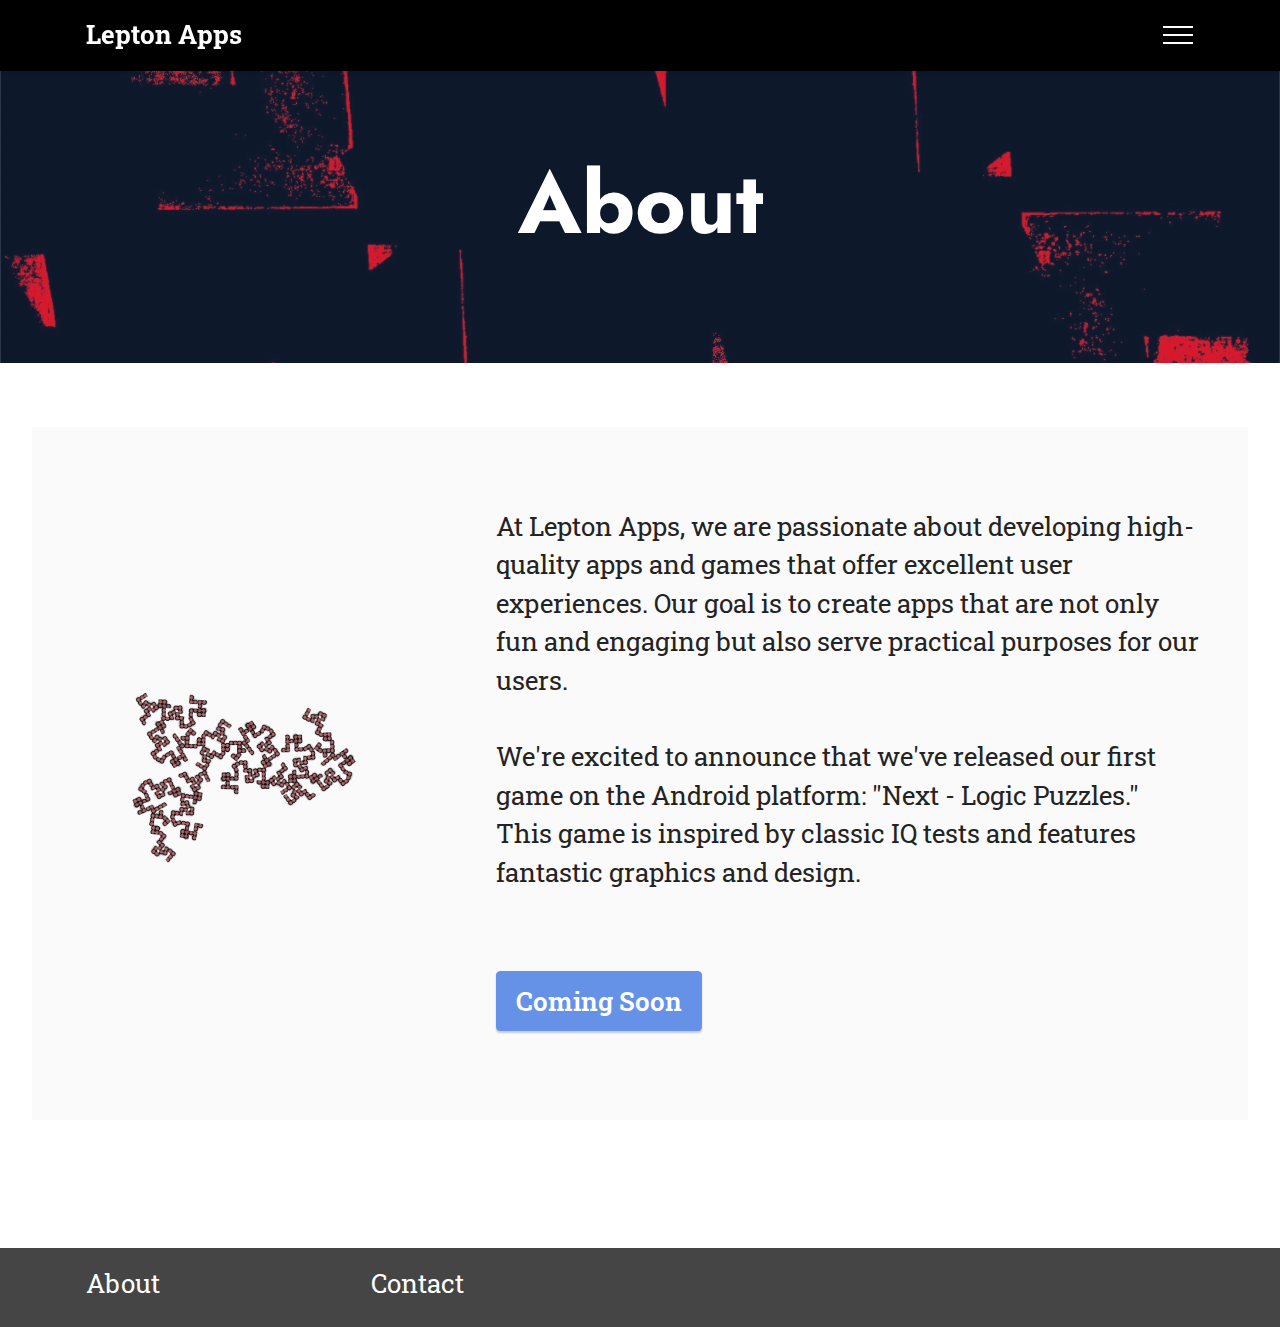
==== commit cbc81371: "Update about.html" ====
--- a/about.html
+++ b/about.html
@@ -133,8 +133,13 @@
             
         </div>
     </div>
-</section><section class="display-7" style="padding: 0;align-items: center;justify-content: center;flex-wrap: wrap;    align-content: center;display: flex;position: relative;height: 4rem;"><a href="https://mobiri.se/3050733" style="flex: 1 1;height: 4rem;position: absolute;width: 100%;z-index: 1;"><img alt="" style="height: 4rem;" src="[data-uri]"></a><p style="margin: 0;text-align: center;" class="display-7">Made with &#8204;</p><a style="z-index:1" href="https://mobirise.com/html-editor.html">HTML Editor</a></section><script src="assets/bootstrap/js/bootstrap.bundle.min.js"></script>  <script src="assets/smoothscroll/smooth-scroll.js"></script>  <script src="assets/ytplayer/index.js"></script>  <script src="assets/dropdown/js/navbar-dropdown.js"></script>  <script src="assets/theme/js/script.js"></script>  
+</section>
+  <script src="assets/bootstrap/js/bootstrap.bundle.min.js"></script>  
+  <script src="assets/smoothscroll/smooth-scroll.js"></script>  
+  <script src="assets/ytplayer/index.js"></script>  
+  <script src="assets/dropdown/js/navbar-dropdown.js"></script>  
+  <script src="assets/theme/js/script.js"></script>  
   
   
 </body>
-</html>+</html>
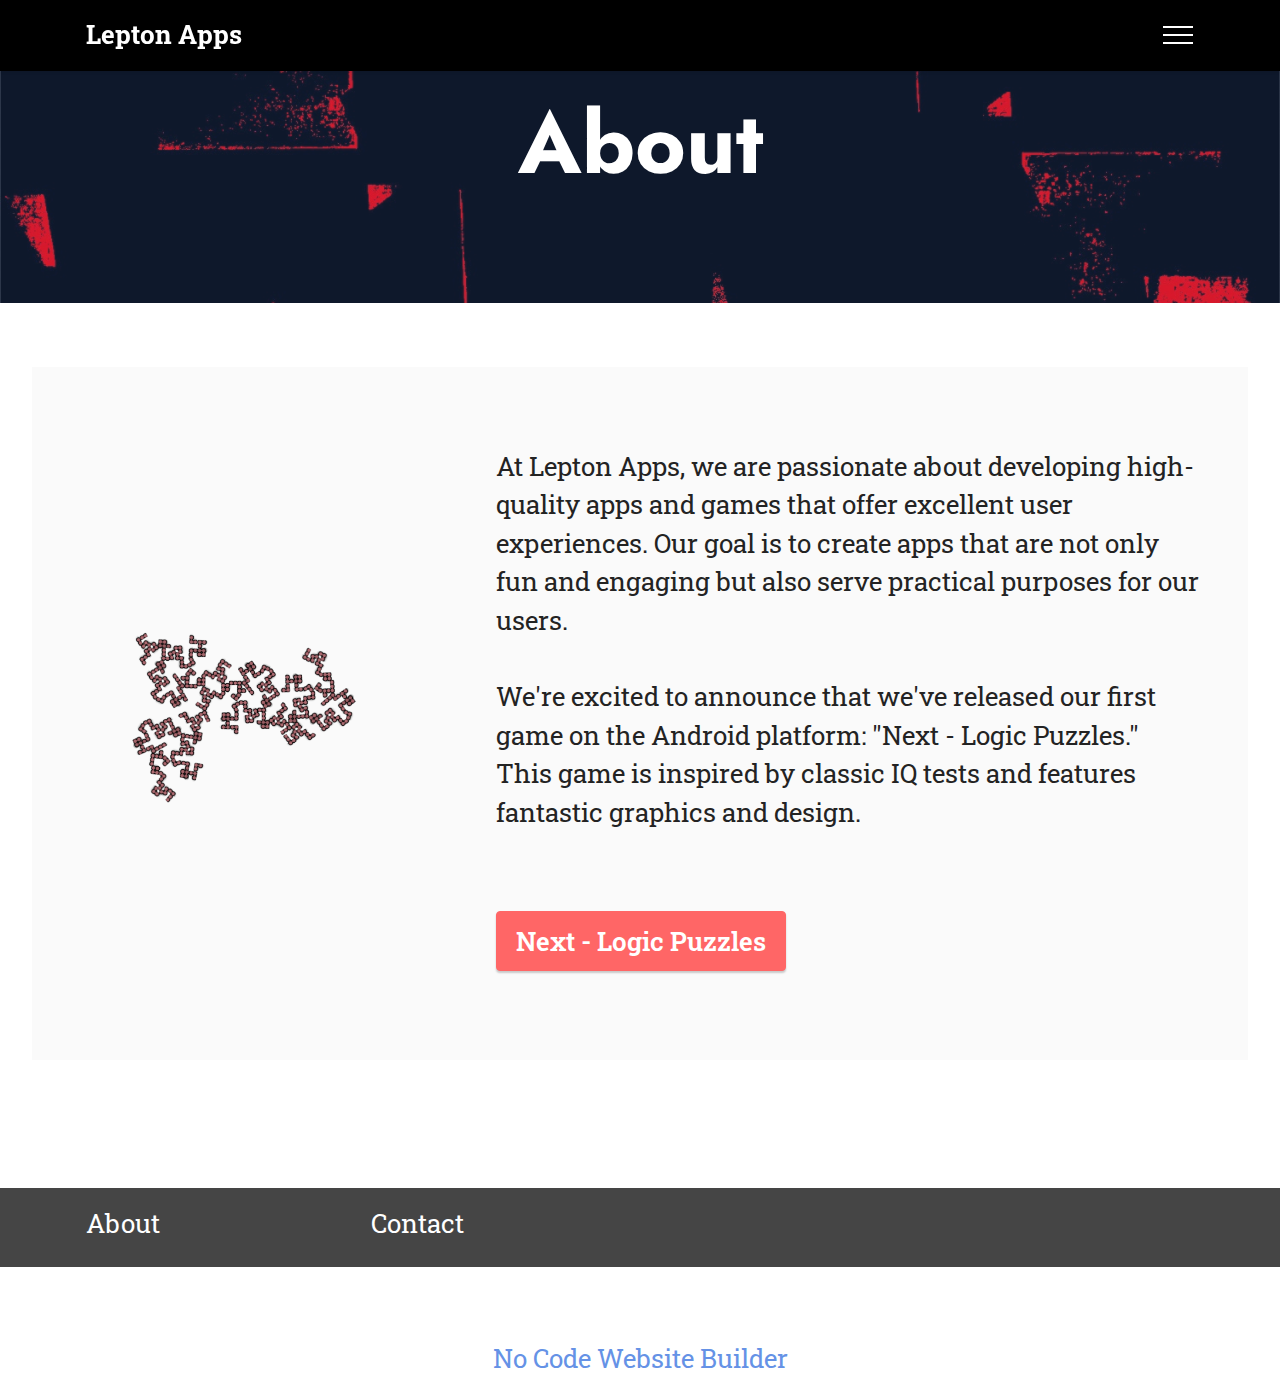
==== commit a1375fc6: "Rename about2.html to about.html" ====
--- a/about.html
+++ b/about.html
@@ -29,36 +29,7 @@
 </head>
 <body>
   
-  <section data-bs-version="5.1" class="menu menu3 cid-tK6rEUaPWR" once="menu" id="menu3-18">
-    
-    <nav class="navbar navbar-dropdown navbar-fixed-top collapsed">
-        <div class="container">
-            <div class="navbar-brand">
-                
-                <span class="navbar-caption-wrap"><a class="navbar-caption text-danger display-7" href="index.html">Lepton Apps</a></span>
-            </div>
-            <button class="navbar-toggler" type="button" data-toggle="collapse" data-bs-toggle="collapse" data-target="#navbarSupportedContent" data-bs-target="#navbarSupportedContent" aria-controls="navbarNavAltMarkup" aria-expanded="false" aria-label="Toggle navigation">
-                <div class="hamburger">
-                    <span></span>
-                    <span></span>
-                    <span></span>
-                    <span></span>
-                </div>
-            </button>
-            <div class="collapse navbar-collapse" id="navbarSupportedContent">
-                <ul class="navbar-nav nav-dropdown nav-right" data-app-modern-menu="true"><li class="nav-item"><a class="nav-link link text-danger display-4" href="about.html">
-                            About</a></li>
-                    <li class="nav-item"><a class="nav-link link text-danger display-4" href="contact.html">Contact</a></li>
-                    <li class="nav-item"><a class="nav-link link text-danger display-4" href="next-logic-puzzles.html">Games</a>
-                    </li></ul>
-                
-                
-            </div>
-        </div>
-    </nav>
-</section>
-
-<section data-bs-version="5.1" class="header6 cid-tK5ru2DeaJ" id="header6-a">
+  <section data-bs-version="5.1" class="header6 cid-tK5ru2DeaJ" id="header6-a">
 
     
 
@@ -87,7 +58,7 @@
             <div class="row align-items-center">
                 <div class="col-12 col-lg-4">
                     <div class="image-wrapper">
-                        <img src="assets/images/about.png" alt="Mobirise Website Builder">
+                        <img src="assets/images/about.png" alt="">
                     </div>
                 </div>
                 <div class="col-12 col-lg">
@@ -95,7 +66,7 @@
                         
                         <p class="mbr-text mbr-fonts-style mb-4 display-7">At Lepton Apps, we are passionate about developing high-quality apps and games that offer excellent user experiences. Our goal is to create apps that are not only fun and engaging but also serve practical purposes for our users.<br>
 <br>We're excited to announce that we've released our first game on the Android platform: "Next - Logic Puzzles." This game is inspired by classic IQ tests and features fantastic graphics and design.<br><br></p>
-                        <div class="mbr-section-btn mt-3"><a class="btn btn-primary display-7" href="http://google.com">Coming Soon</a></div>
+                        <div class="mbr-section-btn mt-3"><a class="btn btn-secondary display-7" href="https://play.google.com/store/apps/details?id=com.leptonapps.next">Next - Logic Puzzles</a></div>
                     </div>
                 </div>
             </div>
@@ -134,11 +105,35 @@
         </div>
     </div>
 </section>
-  <script src="assets/bootstrap/js/bootstrap.bundle.min.js"></script>  
-  <script src="assets/smoothscroll/smooth-scroll.js"></script>  
-  <script src="assets/ytplayer/index.js"></script>  
-  <script src="assets/dropdown/js/navbar-dropdown.js"></script>  
-  <script src="assets/theme/js/script.js"></script>  
+
+<section data-bs-version="5.1" class="menu menu3 cid-tK6rEUaPWR" once="menu" id="menu3-18">
+    
+    <nav class="navbar navbar-dropdown navbar-fixed-top collapsed">
+        <div class="container">
+            <div class="navbar-brand">
+                
+                <span class="navbar-caption-wrap"><a class="navbar-caption text-danger display-7" href="index.html">Lepton Apps</a></span>
+            </div>
+            <button class="navbar-toggler" type="button" data-toggle="collapse" data-bs-toggle="collapse" data-target="#navbarSupportedContent" data-bs-target="#navbarSupportedContent" aria-controls="navbarNavAltMarkup" aria-expanded="false" aria-label="Toggle navigation">
+                <div class="hamburger">
+                    <span></span>
+                    <span></span>
+                    <span></span>
+                    <span></span>
+                </div>
+            </button>
+            <div class="collapse navbar-collapse" id="navbarSupportedContent">
+                <ul class="navbar-nav nav-dropdown nav-right" data-app-modern-menu="true"><li class="nav-item"><a class="nav-link link text-danger display-4" href="about.html">
+                            About</a></li>
+                    <li class="nav-item"><a class="nav-link link text-danger display-4" href="contact.html">Contact</a></li>
+                    <li class="nav-item"><a class="nav-link link text-danger display-4" href="next-logic-puzzles.html">Games</a>
+                    </li></ul>
+                
+                
+            </div>
+        </div>
+    </nav>
+</section><section class="display-7" style="padding: 0;align-items: center;justify-content: center;flex-wrap: wrap;    align-content: center;display: flex;position: relative;height: 4rem;"><a href="https://mobiri.se/3050733" style="flex: 1 1;height: 4rem;position: absolute;width: 100%;z-index: 1;"><img alt="" style="height: 4rem;" src="[data-uri]"></a><p style="margin: 0;text-align: center;" class="display-7">&#8204;</p><a style="z-index:1" href="https://mobirise.com/builder/no-code-website-builder.html">No Code Website Builder</a></section><script src="assets/bootstrap/js/bootstrap.bundle.min.js"></script>  <script src="assets/smoothscroll/smooth-scroll.js"></script>  <script src="assets/ytplayer/index.js"></script>  <script src="assets/dropdown/js/navbar-dropdown.js"></script>  <script src="assets/theme/js/script.js"></script>  
   
   
 </body>
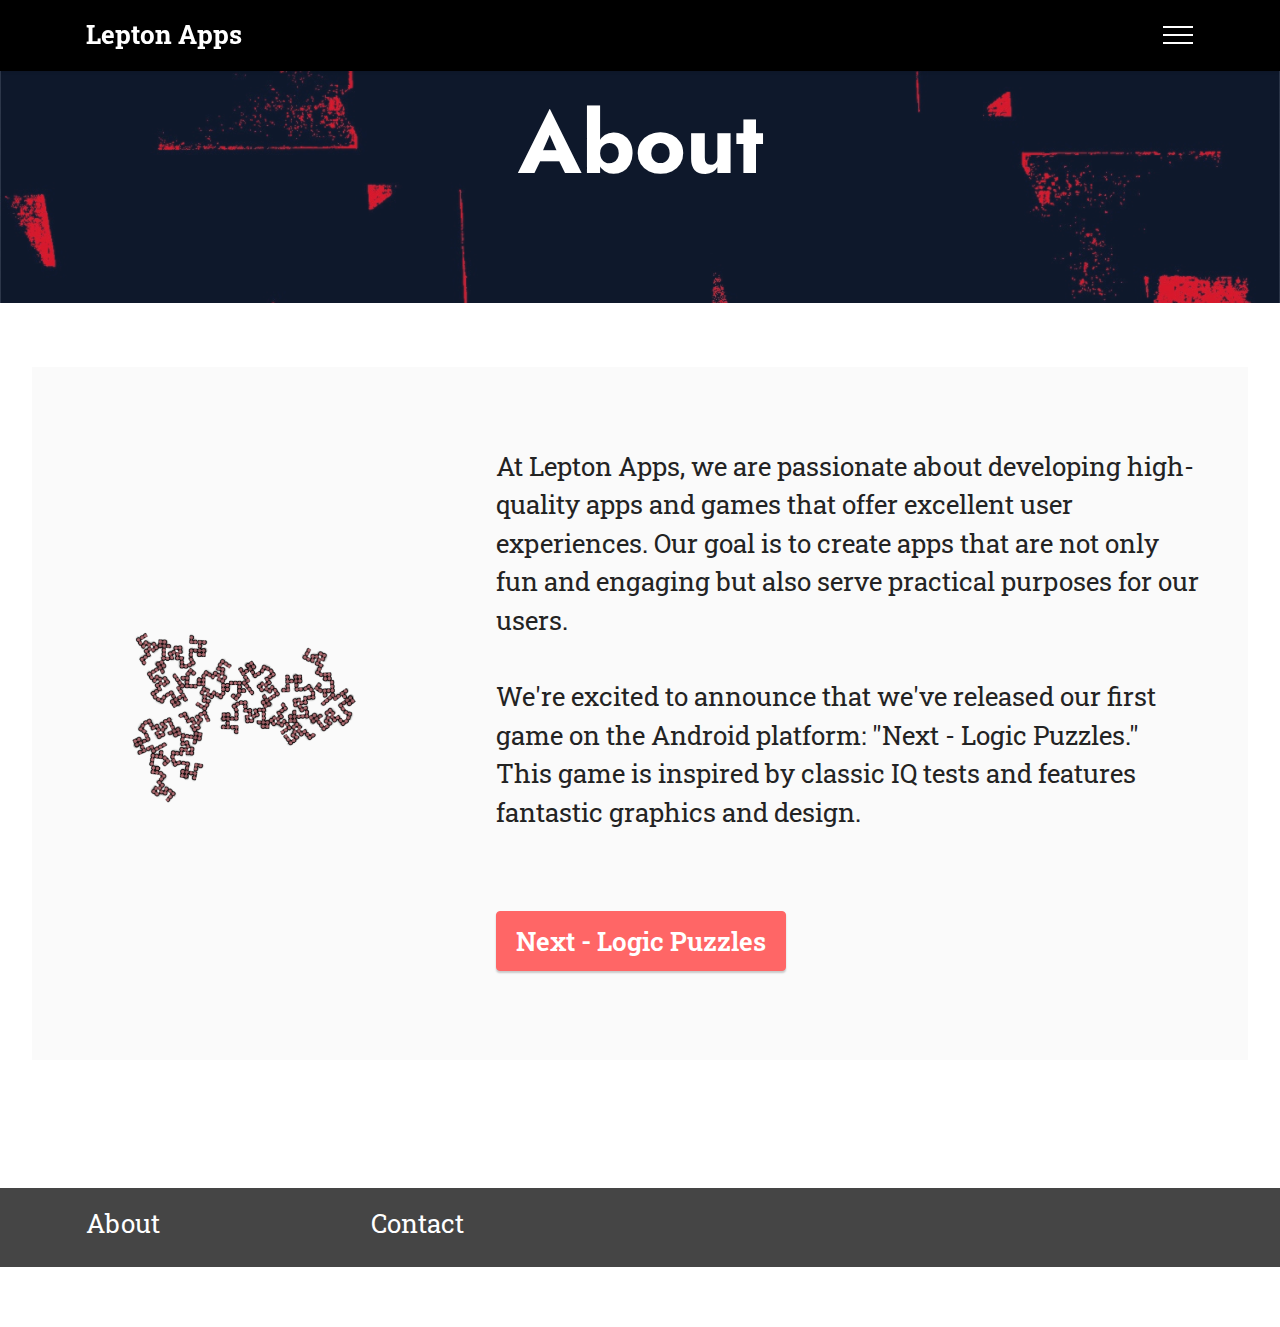
==== commit 84fd397d: "Update about.html" ====
--- a/about.html
+++ b/about.html
@@ -1,7 +1,6 @@
 <!DOCTYPE html>
 <html  >
 <head>
-  <!-- Site made with Mobirise Website Builder v5.8.14, https://mobirise.com -->
   <meta charset="UTF-8">
   <meta http-equiv="X-UA-Compatible" content="IE=edge">
   <meta name="generator" content="Mobirise v5.8.14, mobirise.com">
@@ -133,7 +132,12 @@
             </div>
         </div>
     </nav>
-</section><section class="display-7" style="padding: 0;align-items: center;justify-content: center;flex-wrap: wrap;    align-content: center;display: flex;position: relative;height: 4rem;"><a href="https://mobiri.se/3050733" style="flex: 1 1;height: 4rem;position: absolute;width: 100%;z-index: 1;"><img alt="" style="height: 4rem;" src="[data-uri]"></a><p style="margin: 0;text-align: center;" class="display-7">&#8204;</p><a style="z-index:1" href="https://mobirise.com/builder/no-code-website-builder.html">No Code Website Builder</a></section><script src="assets/bootstrap/js/bootstrap.bundle.min.js"></script>  <script src="assets/smoothscroll/smooth-scroll.js"></script>  <script src="assets/ytplayer/index.js"></script>  <script src="assets/dropdown/js/navbar-dropdown.js"></script>  <script src="assets/theme/js/script.js"></script>  
+</section>
+  <script src="assets/bootstrap/js/bootstrap.bundle.min.js"></script>  
+  <script src="assets/smoothscroll/smooth-scroll.js"></script>  
+  <script src="assets/ytplayer/index.js"></script>  
+  <script src="assets/dropdown/js/navbar-dropdown.js"></script>  
+  <script src="assets/theme/js/script.js"></script>  
   
   
 </body>
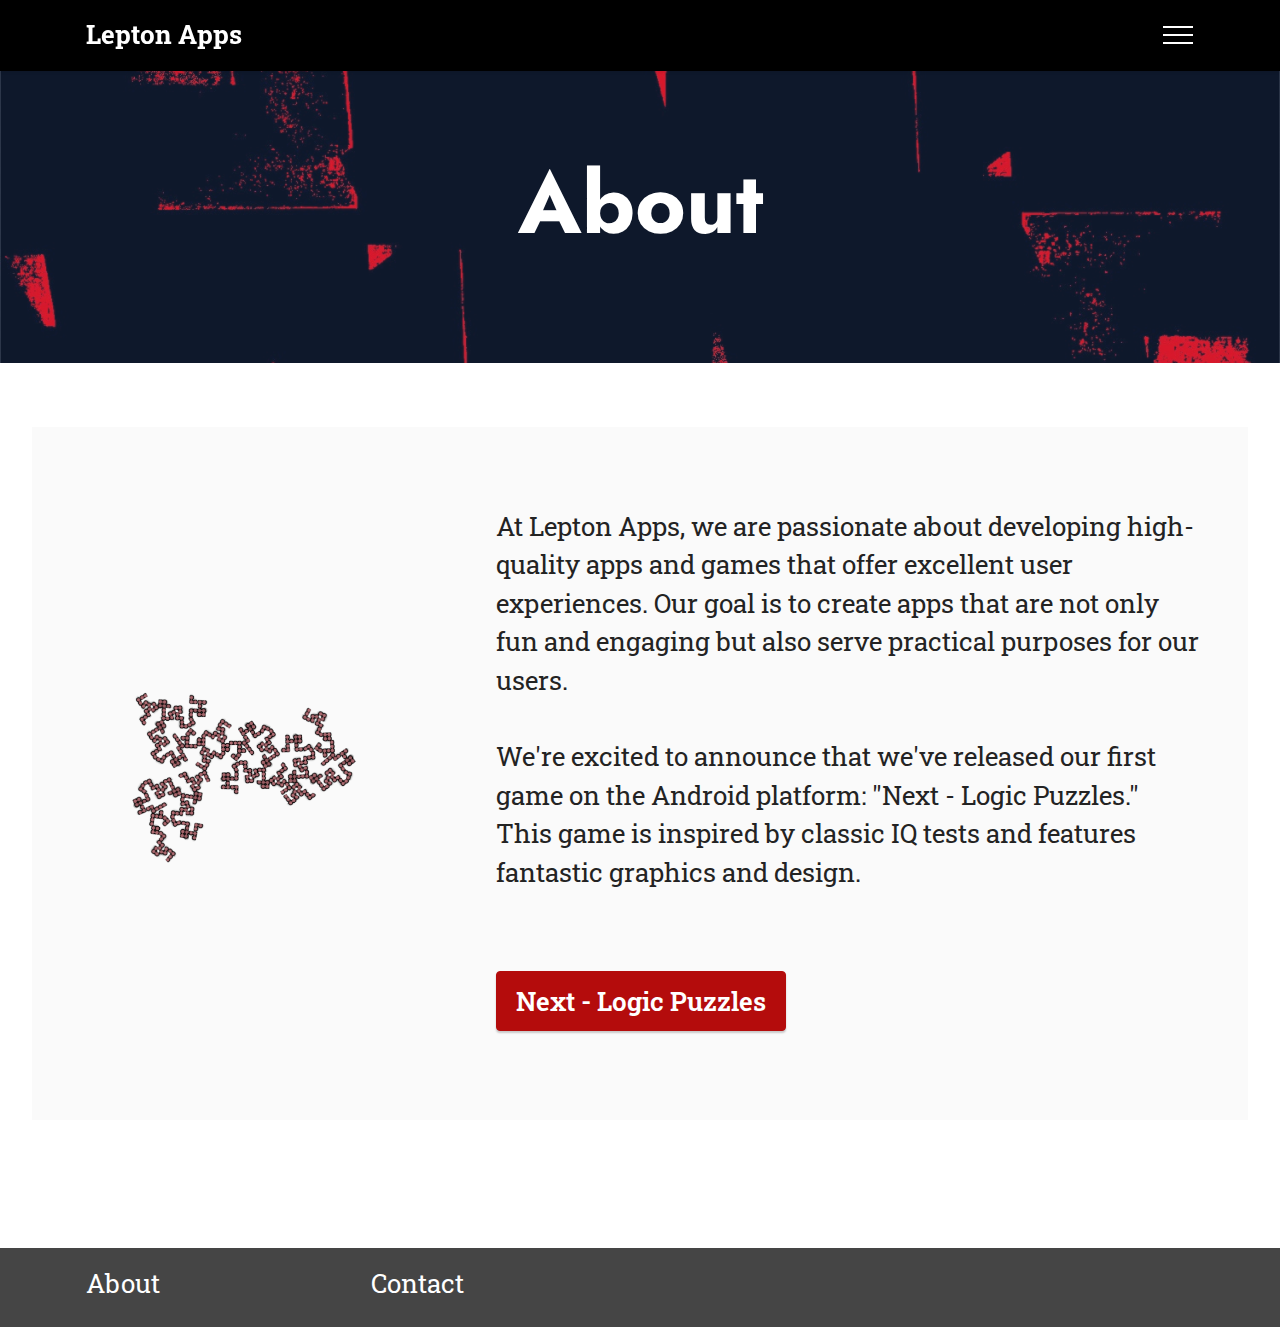
==== commit 706d8872: "Update about.html" ====
--- a/about.html
+++ b/about.html
@@ -27,6 +27,35 @@
   
 </head>
 <body>
+
+  <section data-bs-version="5.1" class="menu menu3 cid-tK6rEUaPWR" once="menu" id="menu3-18">
+    
+    <nav class="navbar navbar-dropdown navbar-fixed-top collapsed">
+        <div class="container">
+            <div class="navbar-brand">
+                
+                <span class="navbar-caption-wrap"><a class="navbar-caption text-danger display-7" href="index.html">Lepton Apps</a></span>
+            </div>
+            <button class="navbar-toggler" type="button" data-toggle="collapse" data-bs-toggle="collapse" data-target="#navbarSupportedContent" data-bs-target="#navbarSupportedContent" aria-controls="navbarNavAltMarkup" aria-expanded="false" aria-label="Toggle navigation">
+                <div class="hamburger">
+                    <span></span>
+                    <span></span>
+                    <span></span>
+                    <span></span>
+                </div>
+            </button>
+            <div class="collapse navbar-collapse" id="navbarSupportedContent">
+                <ul class="navbar-nav nav-dropdown nav-right" data-app-modern-menu="true"><li class="nav-item"><a class="nav-link link text-danger display-4" href="about.html">
+                            About</a></li>
+                    <li class="nav-item"><a class="nav-link link text-danger display-4" href="contact.html">Contact</a></li>
+                    <li class="nav-item"><a class="nav-link link text-danger display-4" href="next-logic-puzzles.html">Games</a>
+                    </li></ul>
+                
+                
+            </div>
+        </div>
+    </nav>
+</section>
   
   <section data-bs-version="5.1" class="header6 cid-tK5ru2DeaJ" id="header6-a">
 
@@ -104,35 +133,6 @@
         </div>
     </div>
 </section>
-
-<section data-bs-version="5.1" class="menu menu3 cid-tK6rEUaPWR" once="menu" id="menu3-18">
-    
-    <nav class="navbar navbar-dropdown navbar-fixed-top collapsed">
-        <div class="container">
-            <div class="navbar-brand">
-                
-                <span class="navbar-caption-wrap"><a class="navbar-caption text-danger display-7" href="index.html">Lepton Apps</a></span>
-            </div>
-            <button class="navbar-toggler" type="button" data-toggle="collapse" data-bs-toggle="collapse" data-target="#navbarSupportedContent" data-bs-target="#navbarSupportedContent" aria-controls="navbarNavAltMarkup" aria-expanded="false" aria-label="Toggle navigation">
-                <div class="hamburger">
-                    <span></span>
-                    <span></span>
-                    <span></span>
-                    <span></span>
-                </div>
-            </button>
-            <div class="collapse navbar-collapse" id="navbarSupportedContent">
-                <ul class="navbar-nav nav-dropdown nav-right" data-app-modern-menu="true"><li class="nav-item"><a class="nav-link link text-danger display-4" href="about.html">
-                            About</a></li>
-                    <li class="nav-item"><a class="nav-link link text-danger display-4" href="contact.html">Contact</a></li>
-                    <li class="nav-item"><a class="nav-link link text-danger display-4" href="next-logic-puzzles.html">Games</a>
-                    </li></ul>
-                
-                
-            </div>
-        </div>
-    </nav>
-</section>
   <script src="assets/bootstrap/js/bootstrap.bundle.min.js"></script>  
   <script src="assets/smoothscroll/smooth-scroll.js"></script>  
   <script src="assets/ytplayer/index.js"></script>  
--- a/assets/mobirise/css/mbr-additional.css
+++ b/assets/mobirise/css/mbr-additional.css
@@ -134,8 +134,8 @@
 }
 .btn-secondary,
 .btn-secondary:active {
-  background-color: #ff6666 !important;
-  border-color: #ff6666 !important;
+  background-color: #b40c0c !important;
+  border-color: #b40c0c !important;
   color: #ffffff !important;
   box-shadow: 0 2px 2px 0 rgba(0, 0, 0, 0.2);
 }
@@ -144,15 +144,15 @@
 .btn-secondary.focus,
 .btn-secondary.active {
   color: #ffffff !important;
-  background-color: #ff0f0f !important;
-  border-color: #ff0f0f !important;
+  background-color: #630707 !important;
+  border-color: #630707 !important;
   box-shadow: 0 2px 5px 0 rgba(0, 0, 0, 0.2);
 }
 .btn-secondary.disabled,
 .btn-secondary:disabled {
   color: #ffffff !important;
-  background-color: #ff0f0f !important;
-  border-color: #ff0f0f !important;
+  background-color: #630707 !important;
+  border-color: #630707 !important;
 }
 .btn-info,
 .btn-info:active {
@@ -311,13 +311,13 @@
 .btn-secondary-outline:active {
   background-color: transparent !important;
   border-color: transparent;
-  color: #ff6666;
+  color: #b40c0c;
 }
 .btn-secondary-outline:hover,
 .btn-secondary-outline:focus,
 .btn-secondary-outline.focus,
 .btn-secondary-outline.active {
-  color: #ff0f0f !important;
+  color: #630707 !important;
   background-color: transparent!important;
   border-color: transparent!important;
   box-shadow: none!important;
@@ -325,8 +325,8 @@
 .btn-secondary-outline.disabled,
 .btn-secondary-outline:disabled {
   color: #ffffff !important;
-  background-color: #ff6666 !important;
-  border-color: #ff6666 !important;
+  background-color: #b40c0c !important;
+  border-color: #b40c0c !important;
 }
 .btn-info-outline,
 .btn-info-outline:active {
@@ -458,7 +458,7 @@
   color: #6592e6 !important;
 }
 .text-secondary {
-  color: #ff6666 !important;
+  color: #b40c0c !important;
 }
 .text-success {
   color: #e1c759 !important;
@@ -486,7 +486,7 @@
 a.text-secondary:hover,
 a.text-secondary:focus,
 a.text-secondary.active {
-  color: #ff0000 !important;
+  color: #540606 !important;
 }
 a.text-success:hover,
 a.text-success:focus,
@@ -645,8 +645,8 @@
 }
 .xdsoft_datetimepicker .xdsoft_calendar td:hover,
 .xdsoft_datetimepicker .xdsoft_timepicker .xdsoft_time_box > div > div:hover {
-  color: #000000 !important;
-  background: #ff6666 !important;
+  color: #ffffff !important;
+  background: #b40c0c !important;
   box-shadow: none !important;
 }
 .lazy-bg {
@@ -1350,7 +1350,7 @@
 }
 .cid-tK5C4TitfH {
   padding-top: 5rem;
-  padding-bottom: 8rem;
+  padding-bottom: 10rem;
   background-color: #fafafa;
 }
 .cid-tK5YlGeLdi {
@@ -2275,7 +2275,7 @@
   width: 30px;
   height: 2px;
   border-right: 5px;
-  background-color: #ffffff;
+  background-color: #00bcd1;
 }
 .cid-tK6rEUaPWR button.navbar-toggler .hamburger span:nth-child(1) {
   top: 0;
@@ -2763,7 +2763,7 @@
   width: 30px;
   height: 2px;
   border-right: 5px;
-  background-color: #ffffff;
+  background-color: #00bcd1;
 }
 .cid-tK6rEUaPWR button.navbar-toggler .hamburger span:nth-child(1) {
   top: 0;
--- a/assets/mobirise/css/mbr-additional.css
+++ b/assets/mobirise/css/mbr-additional.css
@@ -134,8 +134,8 @@
 }
 .btn-secondary,
 .btn-secondary:active {
-  background-color: #ff6666 !important;
-  border-color: #ff6666 !important;
+  background-color: #b40c0c !important;
+  border-color: #b40c0c !important;
   color: #ffffff !important;
   box-shadow: 0 2px 2px 0 rgba(0, 0, 0, 0.2);
 }
@@ -144,15 +144,15 @@
 .btn-secondary.focus,
 .btn-secondary.active {
   color: #ffffff !important;
-  background-color: #ff0f0f !important;
-  border-color: #ff0f0f !important;
+  background-color: #630707 !important;
+  border-color: #630707 !important;
   box-shadow: 0 2px 5px 0 rgba(0, 0, 0, 0.2);
 }
 .btn-secondary.disabled,
 .btn-secondary:disabled {
   color: #ffffff !important;
-  background-color: #ff0f0f !important;
-  border-color: #ff0f0f !important;
+  background-color: #630707 !important;
+  border-color: #630707 !important;
 }
 .btn-info,
 .btn-info:active {
@@ -311,13 +311,13 @@
 .btn-secondary-outline:active {
   background-color: transparent !important;
   border-color: transparent;
-  color: #ff6666;
+  color: #b40c0c;
 }
 .btn-secondary-outline:hover,
 .btn-secondary-outline:focus,
 .btn-secondary-outline.focus,
 .btn-secondary-outline.active {
-  color: #ff0f0f !important;
+  color: #630707 !important;
   background-color: transparent!important;
   border-color: transparent!important;
   box-shadow: none!important;
@@ -325,8 +325,8 @@
 .btn-secondary-outline.disabled,
 .btn-secondary-outline:disabled {
   color: #ffffff !important;
-  background-color: #ff6666 !important;
-  border-color: #ff6666 !important;
+  background-color: #b40c0c !important;
+  border-color: #b40c0c !important;
 }
 .btn-info-outline,
 .btn-info-outline:active {
@@ -458,7 +458,7 @@
   color: #6592e6 !important;
 }
 .text-secondary {
-  color: #ff6666 !important;
+  color: #b40c0c !important;
 }
 .text-success {
   color: #e1c759 !important;
@@ -486,7 +486,7 @@
 a.text-secondary:hover,
 a.text-secondary:focus,
 a.text-secondary.active {
-  color: #ff0000 !important;
+  color: #540606 !important;
 }
 a.text-success:hover,
 a.text-success:focus,
@@ -645,8 +645,8 @@
 }
 .xdsoft_datetimepicker .xdsoft_calendar td:hover,
 .xdsoft_datetimepicker .xdsoft_timepicker .xdsoft_time_box > div > div:hover {
-  color: #000000 !important;
-  background: #ff6666 !important;
+  color: #ffffff !important;
+  background: #b40c0c !important;
   box-shadow: none !important;
 }
 .lazy-bg {
@@ -1350,7 +1350,7 @@
 }
 .cid-tK5C4TitfH {
   padding-top: 5rem;
-  padding-bottom: 8rem;
+  padding-bottom: 10rem;
   background-color: #fafafa;
 }
 .cid-tK5YlGeLdi {
@@ -2275,7 +2275,7 @@
   width: 30px;
   height: 2px;
   border-right: 5px;
-  background-color: #ffffff;
+  background-color: #00bcd1;
 }
 .cid-tK6rEUaPWR button.navbar-toggler .hamburger span:nth-child(1) {
   top: 0;
@@ -2763,7 +2763,7 @@
   width: 30px;
   height: 2px;
   border-right: 5px;
-  background-color: #ffffff;
+  background-color: #00bcd1;
 }
 .cid-tK6rEUaPWR button.navbar-toggler .hamburger span:nth-child(1) {
   top: 0;
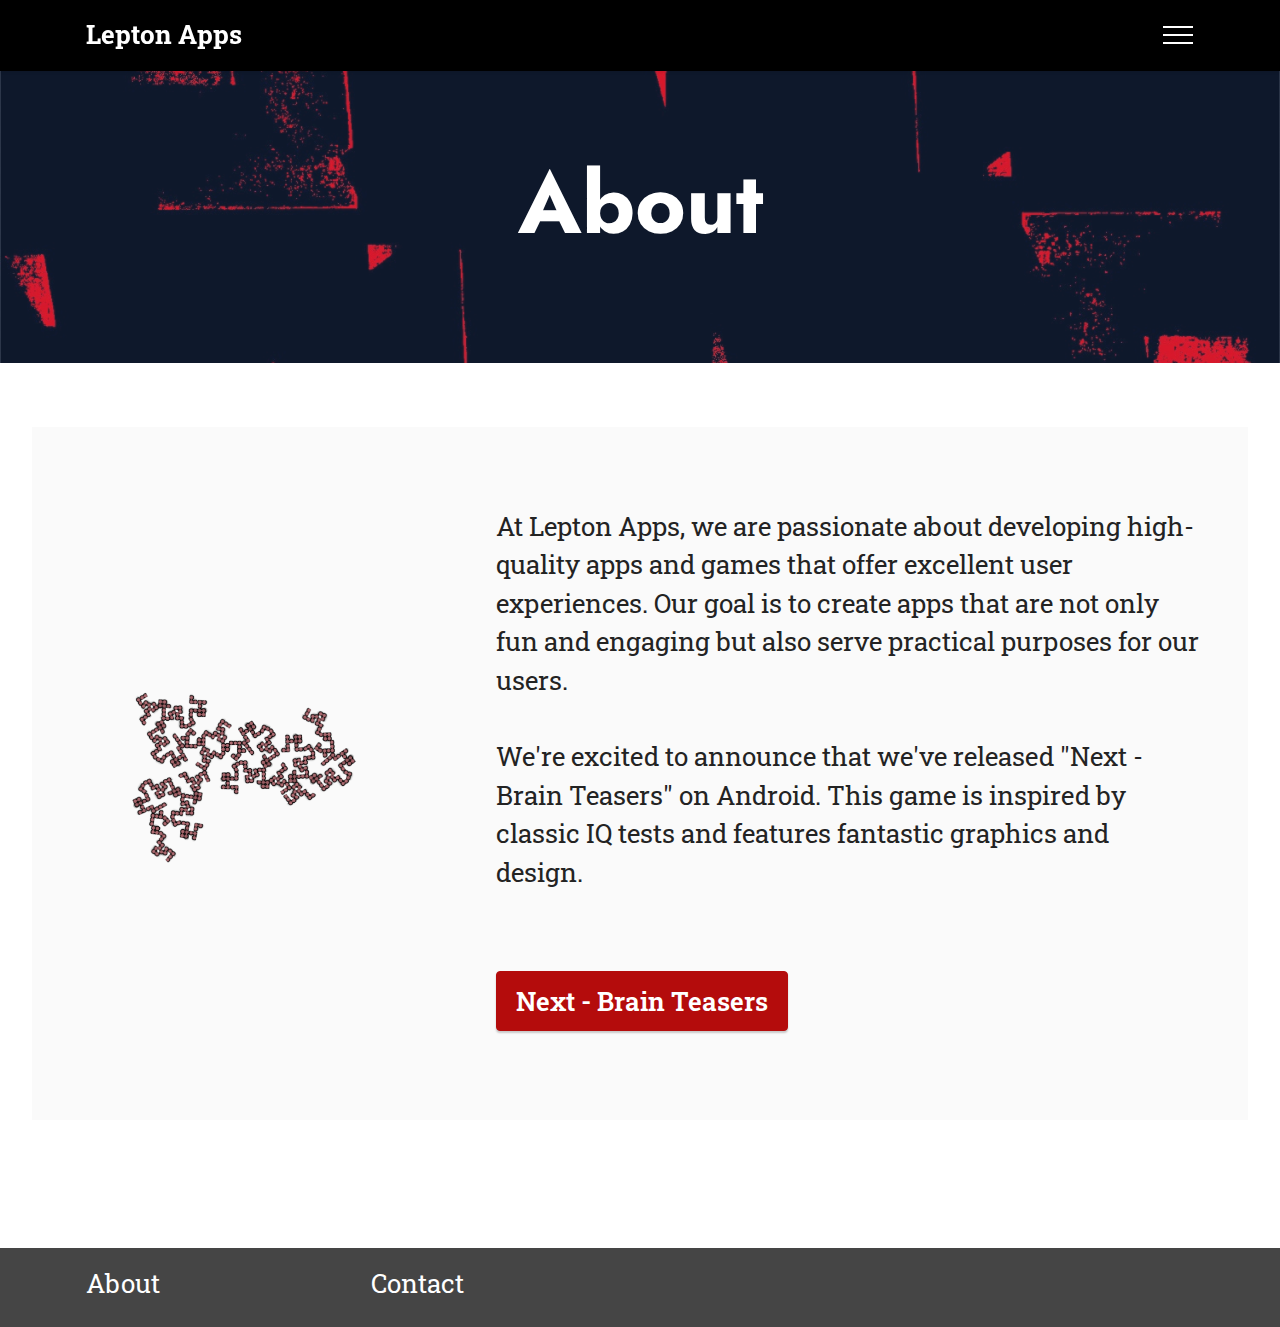
==== commit 95b0564b: "Update about.html" ====
--- a/about.html
+++ b/about.html
@@ -93,8 +93,8 @@
                     <div class="text-wrapper">
                         
                         <p class="mbr-text mbr-fonts-style mb-4 display-7">At Lepton Apps, we are passionate about developing high-quality apps and games that offer excellent user experiences. Our goal is to create apps that are not only fun and engaging but also serve practical purposes for our users.<br>
-<br>We're excited to announce that we've released our first game on the Android platform: "Next - Logic Puzzles." This game is inspired by classic IQ tests and features fantastic graphics and design.<br><br></p>
-                        <div class="mbr-section-btn mt-3"><a class="btn btn-secondary display-7" href="https://play.google.com/store/apps/details?id=com.leptonapps.next">Next - Logic Puzzles</a></div>
+<br>We're excited to announce that we've released "Next - Brain Teasers" on Android. This game is inspired by classic IQ tests and features fantastic graphics and design.<br><br></p>
+                        <div class="mbr-section-btn mt-3"><a class="btn btn-secondary display-7" href="https://play.google.com/store/apps/details?id=com.leptonapps.nextp">Next - Brain Teasers</a></div>
                     </div>
                 </div>
             </div>
